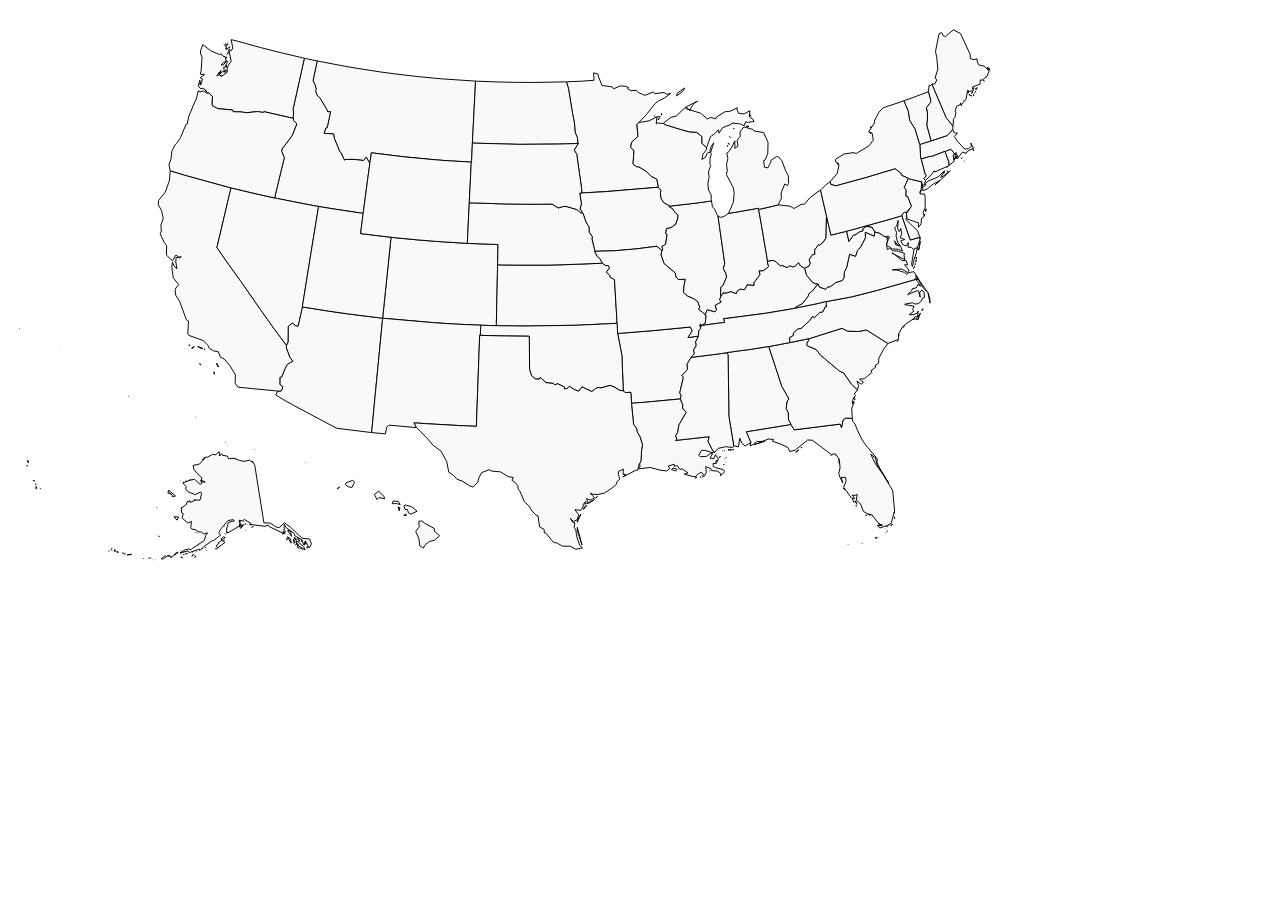
==== index.html @ 5152324e "changed title" ====
<head>
    <meta charset="UTF-8">
    <meta http-equiv="X-UA-Compatible" content="IE=edge">
    <meta name="viewport" content="width=device-width, initial-scale=1.0">
    <title>US Migration Map</title>

    <link rel="preconnect" href="https://fonts.googleapis.com">
    <link rel="preconnect" href="https://fonts.gstatic.com" crossorigin>
    <link href="https://fonts.googleapis.com/css2?family=Poppins&display=swap" rel="stylesheet">
    <link rel="stylesheet" href="styles.css">
</head>
<body>
    <div id="details-box"></div>

    <svg
xmlns:dc="http://purl.org/dc/elements/1.1/"
xmlns:cc="http://creativecommons.org/ns#"
xmlns:rdf="http://www.w3.org/1999/02/22-rdf-syntax-ns#"
xmlns:svg="http://www.w3.org/2000/svg"
xmlns="http://www.w3.org/2000/svg"
xmlns:sodipodi="http://sodipodi.sourceforge.net/DTD/sodipodi-0.dtd"
xmlns:inkscape="http://www.inkscape.org/namespaces/inkscape"
enable_background="new 0 0 1000 589"
height="589px"
pretty_print="False"
style="stroke-linejoin: round; stroke:#000; fill: none;"
version="1.1"
viewBox="0 0 1000 589"
width="1000px"
id="us-map"
preserveAspectRatio="xMinYMin meet"
inkscape:version="0.48.4 r9939"
sodipodi:docname="us.svg">
<sodipodi:namedview
    pagecolor="#ffffff"
    bordercolor="#666666"
    borderopacity="1"
    objecttolerance="10"
    gridtolerance="10"
    guidetolerance="10"
    inkscape:pageopacity="0"
    inkscape:pageshadow="2"
    inkscape:window-width="1920"
    inkscape:window-height="1137"
    id="namedview69"
    showgrid="false"
    inkscape:zoom="0.80893016"
    inkscape:cx="817.66365"
    inkscape:cy="409.3738"
    inkscape:window-x="1192"
    inkscape:window-y="118"
    inkscape:window-maximized="1"
    inkscape:current-layer="svg2" />
<defs
    id="defs4">
<style
    type="text/css"
    id="style6">path { fill-rule: evenodd; }</style>
</defs>
<metadata
    id="metadata8">
<views
    id="views10">
    <view
        h="589.235294118"
        padding="0"
        w="1000"
        id="view12">
    <proj
        id="laea-usa"
        lat0="45"
        lon0="-100" />
    <bbox
        h="321.97"
        w="589.33"
        x="690.09"
        y="918.69"
        id="bbox15" />
    </view>
</views>
<rdf:RDF>
    <cc:Work
        rdf:about="">
    <dc:format>image/svg+xml</dc:format>
    <dc:type
        rdf:resource="http://purl.org/dc/dcmitype/StillImage" />
    <dc:title />
    </cc:Work>
</rdf:RDF>
</metadata>
<path
    inkscape:connector-curvature="0"
    id="MA"
    data-name="Massachusetts"
    data-id="MA"
    d="m 956.31178,153.05085 -0.29118,-0.19412 0,0.29119 0.29118,-0.0971 z m -2.91189,-2.6207 0.67944,-0.29119 0,-0.38825 -0.67944,0.67944 z m 12.03583,-7.57092 -0.0971,-1.35889 -0.19412,-0.7765 0.29119,2.13539 z m -42.41659,-9.9975 -0.67944,0.29119 -5.5326,1.65007 -1.94126,0.67944 -2.23245,0.67944 -0.7765,0.29119 0,0.29119 0.29118,5.04728 0.29119,4.65903 0.29119,4.27078 0.48532,0.29119 1.74714,-0.48532 7.86211,-2.32951 0.19412,0.48531 13.97709,-5.33847 0.0971,0.19413 1.26182,-0.48532 4.4649,-1.74713 4.27078,5.14434 0,0 0.58238,-0.48531 0.29119,-1.45595 -0.0971,2.32952 0,0 0.97063,0 0.29119,1.16475 0.87357,1.65008 0,0 4.56197,-5.5326 3.78546,1.26182 0.87357,-1.94126 6.21204,-3.30015 -2.62071,-5.14435 0.67945,3.30015 -3.20309,2.42658 -3.59133,0.29119 -7.18267,-7.66799 -3.20309,-4.85315 3.20309,-3.39721 -3.30015,-0.19413 -1.35888,-3.20308 -0.0971,-0.19413 -5.53259,6.01791 -12.22996,4.07666 -3.97959,1.26182 0,0 z"
    style="stroke-width:0.97063118000000004;fill:#f9f9f9" />
<path
    inkscape:connector-curvature="0"
    id="MN"
    data-name="Minnesota"
    data-id="MN"
    d="m 558.54712,73.847349 1.94126,6.891482 4.07665,24.848159 1.94126,9.90044 0.58238,8.73568 2.23246,5.24141 0.48531,4.4649 0.38825,1.45595 -0.0971,0.29119 -3.88252,6.40616 2.52364,4.27078 4.85315,34.16622 0.19413,4.4649 4.85315,-0.29119 19.12144,-1.06769 47.75505,-3.97959 4.7561,-0.48532 0,-0.48531 -1.35889,-7.47386 -5.92085,-3.00896 -4.65903,-4.85315 -7.37679,-4.46491 -2.32952,-0.19412 -3.59133,-2.71777 0.97063,-13.39471 -3.39721,-3.10602 1.16476,-5.43554 6.21204,-5.62966 -1.0677,-11.64757 2.23245,-2.52364 0,0 7.57093,-7.95918 8.63861,-11.065195 3.30015,-2.329514 5.82379,-2.814831 6.11497,-4.561967 -4.07665,0.776505 -2.42658,-1.844199 -9.31806,1.261821 -1.45594,-1.747136 -8.34743,3.397209 -6.69736,-2.814831 -1.84419,-2.232452 -5.33848,0.388253 -3.59133,-1.844199 1.16476,-1.358884 -4.56197,-1.455947 -4.07665,0 -6.50323,2.814831 -1.26182,-1.941263 -10.28869,-1.455947 -3.49427,-8.73568 -0.38826,-2.620705 -4.4649,-1.26182 0.38825,7.47386 -11.8417,0.873568 -14.65653,0.582379 -0.97063,0.09706 z"
    style="stroke-width:0.97063118000000004;fill:#f9f9f9" />
<path
    inkscape:connector-curvature="0"
    id="MT"
    data-name="Montana"
    data-id="MT"
    d="m 465.65771,72.973781 -32.12789,-2.135389 -23.39221,-2.232451 -23.29515,-2.717768 -14.46241,-1.941262 -23.10102,-3.591336 -11.55051,-1.941262 -25.81879,-4.950219 -2.71777,-0.582379 -4.17371,19.800877 1.8442,3.591335 1.45595,5.532598 -0.87357,0.776505 1.8442,5.047282 2.52364,2.135389 7.18267,12.035829 0.67944,2.03832 2.91189,-0.19412 -3.39721,15.91835 -1.35888,0.38825 -1.8442,5.33847 9.60925,0.67944 0.77651,4.46491 5.43553,13.29765 0.97063,0.7765 3.78546,7.76505 0.97063,-0.7765 8.05624,-0.0971 10.19163,1.0677 2.52364,-3.30015 3.00896,5.43553 0.58238,0.29119 0.0971,-0.58237 1.35888,-9.51219 33.19559,4.07665 26.49823,2.52364 13.97709,1.16476 24.94522,1.45595 1.26182,0.0971 0.29119,0 0.0971,-1.35888 0.29119,-6.69736 0.38825,-8.83274 0.0971,-2.23246 0.19413,-3.88252 1.55301,-30.47782 1.26182,-23.683401 0.0971,-3.882525 -1.8442,-0.09706 z"
    style="stroke-width:0.97063118000000004;fill:#f9f9f9" />
<path
    inkscape:connector-curvature="0"
    id="ND"
    data-name="North Dakota"
    data-id="ND"
    d="m 556.50879,73.847349 -29.31306,0.582379 -20.48032,-0.09706 -17.56842,-0.388253 -20.57738,-0.776505 -1.0677,-0.09706 -0.0971,3.882525 -1.26182,23.683405 -1.55301,30.47782 -0.19413,3.88252 3.78546,0.19413 42.80484,1.16476 39.50469,-0.29119 16.40367,-0.48532 3.30014,-0.19412 -0.38825,-1.45595 -0.48531,-4.4649 -2.23246,-5.24141 -0.58238,-8.73568 -1.94126,-9.90044 -4.07665,-24.848163 -1.94126,-6.891482 -2.03833,0 z"
    style="stroke-width:0.97063118000000004;fill:#f9f9f9" />
<path
    inkscape:connector-curvature="0"
    id="HI"
    data-name="Hawaii"
    data-id="HI"
    d="m 416.34965,514.99923 -3.00896,-2.23245 -2.6207,0.67944 0.58238,5.43553 -3.59134,4.46491 3.10602,7.08561 0.87357,7.27973 3.59133,2.32951 2.23246,-3.59133 3.97958,-2.91189 4.85316,-1.26183 5.33847,-4.56196 -5.24141,-4.46491 -0.0971,-2.71776 -9.9975,-5.5326 z m -17.66549,-7.86211 -1.45595,-1.26182 -1.35888,1.8442 2.81483,-0.58238 z m -7.27973,-4.17372 0.38825,-3.59133 -1.8442,-0.29119 1.45595,3.88252 z m 6.11497,-5.92085 -1.65007,0.77651 1.16476,3.6884 2.52364,0.19412 0.7765,3.20308 2.71777,1.16476 6.01791,-2.81483 -5.62966,-4.65903 -5.92085,-1.55301 z m -12.42408,-3.97959 -0.87356,2.62071 4.17371,-0.0971 3.88252,0.97063 -2.03832,-3.20309 -5.14435,-0.29119 z m -12.22995,-7.66798 -2.23245,-2.13539 -4.27078,3.30015 2.71777,5.04728 1.94126,-2.03833 5.5326,1.16476 -0.48532,-2.32952 -3.20308,-3.00895 z m -43.48428,-4.27078 0.58238,-1.35888 1.65007,-0.87357 -2.23245,2.23245 z m 15.43304,-8.83274 -6.79442,2.52364 -0.67944,1.8442 2.71777,1.94126 3.78546,0.97063 2.71776,-5.33847 -1.74713,-1.94126 z m -47.07561,-17.85962 0,-0.0971 -0.19413,0 0.19413,0.0971 z m -51.44346,-12.71527 0,0.19413 0.0971,0 -0.0971,-0.19413 z m -26.98355,-4.4649 0.0971,0.0971 0,0 -0.0971,-0.0971 z m -1.06769,-1.94126 0,0 0,0 0,0 z m -0.87357,-0.97063 -0.19412,0 0,0.0971 0.19412,-0.0971 z m 0.67944,0 -0.0971,0 0.0971,0 0,0 z m -0.0971,-0.0971 0,0 0,0.0971 0,-0.0971 z m -30.47782,-25.04228 -0.0971,-0.29119 0,0.0971 0.0971,0.19413 z m -66.48824,-21.25682 -0.29119,0.29118 0.19413,0.0971 0.0971,-0.38825 z m -70.370758,-49.01688 0,0 0,0 0,0 z m 2.426578,0.0971 -0.09706,0 0,0 0.09706,0 z m -0.485316,-0.0971 0,0 0,0 0,0 z m -41.445952,-18.1508 0.291189,-0.0971 0,-0.19412 -0.291189,0.29119 z"
    style="stroke-width:0.97063118000000004;fill:#f9f9f9" />
<path
    inkscape:connector-curvature="0"
    id="ID"
    data-name="Idaho"
    data-id="ID"
    d="m 309.0949,52.881715 -8.63862,-1.747136 -2.81483,-0.679442 -1.26182,-0.291189 -11.25932,50.666952 0.48532,4.17371 -0.38826,4.36784 0.19413,0.97063 0,0.0971 0.0971,1.84419 3.30015,3.59134 -4.75609,11.93876 -10.09457,13.20059 -0.29119,2.42658 2.62071,6.21204 -9.221,38.24287 -0.38825,2.03832 2.71776,0.58238 27.46887,5.43553 10.96813,2.03833 2.81483,0.48532 2.71777,0.48531 13.97709,2.23245 25.04228,3.78546 2.81483,0.38826 0.38825,-3.20309 0.87357,-6.3091 3.30015,-25.23641 1.74714,-12.52114 0.38825,-3.20309 -0.58238,-0.29119 -3.00896,-5.43553 -2.52364,3.30015 -10.19163,-1.0677 -8.05624,0.0971 -0.97063,0.7765 -3.78546,-7.76505 -0.97063,-0.7765 -5.43553,-13.29765 -0.77651,-4.46491 -9.60925,-0.67944 1.8442,-5.33847 1.35888,-0.38825 3.39721,-15.91835 -2.91189,0.19412 -0.67944,-2.03832 -7.18267,-12.035829 -2.52364,-2.135389 -1.8442,-5.047282 0.87357,-0.776505 -1.45595,-5.532598 -1.8442,-3.591335 4.17371,-19.800877 -0.0971,0 z"
    style="stroke-width:0.97063118000000004;fill:#f9f9f9" />
<path
    inkscape:connector-curvature="0"
    id="WA"
    data-name="Washington"
    data-id="WA"
    d="m 192.13384,77.050432 0.0971,-1.650073 -0.19412,0.09706 0.0971,1.55301 z m 20.67445,-8.832744 0.58237,-0.970631 -0.67944,-0.09706 0.0971,1.067694 z m -1.8442,-1.747136 0.58237,-1.941262 -0.58237,-0.194127 0,2.135389 z m 7.0856,-2.814831 -0.0971,-1.941262 -1.65007,2.523641 1.74713,-0.582379 z m 0.19413,-4.076651 0.29119,-1.941262 -0.19413,-0.485316 -0.0971,2.426578 z m 0.29119,-9.512185 -0.0971,-1.067695 -0.38826,-0.09706 0.48532,1.164758 z m 3.10602,-6.406166 -0.87357,-0.09706 -1.74713,2.717767 2.6207,-2.620704 z m -2.42658,-2.620705 0.48532,-0.388252 0.0971,-0.291189 -0.58238,0.679441 z m -0.48531,0.29119 -0.29119,-1.941263 -0.87357,1.650073 1.16476,0.29119 z m -0.48532,-2.717768 -0.87357,-0.388252 0.67944,0.970631 0.19413,-0.582379 z m 2.91189,1.650074 0,-1.261821 -0.29119,0.485316 0.29119,0.776505 z m 0.87357,-1.261821 -0.38825,-0.291189 -0.0971,0 0.48531,0.291189 z m -5.5326,-2.135389 -0.48531,-0.388252 -0.19413,-0.09706 0.67944,0.485315 z m 3.59134,-0.388252 -2.6207,0.679442 0.67944,0.194126 1.94126,-0.873568 z m -2.13539,-0.194126 -0.48531,-0.582379 -0.0971,0.09706 0.58238,0.485316 z m 2.03833,-1.164758 -0.38826,0 0.48532,0.194126 -0.0971,-0.194126 z m -19.02438,49.793381 3.49428,3.785461 -0.58238,7.279734 0.67944,1.8442 5.24141,2.81483 14.75359,1.35888 0.58238,1.74714 6.98855,0.0971 6.60029,0.87357 10.774,-1.16476 5.33848,0.87357 1.45594,-0.67944 27.27474,6.21204 1.8442,0.38825 -0.19413,-0.97063 0.38826,-4.36784 -0.48532,-4.17371 11.25932,-50.666952 -1.55301,-0.29119 -22.71277,-5.338471 -19.80087,-5.047282 -22.42159,-6.21204 -6.69735,-1.650073 1.55301,8.444491 -1.45595,2.717768 -2.6207,-1.358884 2.52364,11.744637 -2.71777,3.882525 -1.26182,3.591336 0,3.688398 -5.72672,3.979588 -2.42658,-1.55301 -2.32952,1.164758 4.27078,-5.532598 -1.06769,3.785462 2.42658,-2.620705 1.94126,0.388253 -0.58238,-4.853156 1.26182,0.194126 2.6207,-5.823787 -0.87356,-0.873568 -3.39721,4.36784 -2.23246,0.09706 2.42658,-2.717767 2.71777,-0.679442 -0.97063,-4.950219 -2.71777,-0.679442 -1.35888,-2.329515 -1.65008,0.873568 -8.9298,-3.882524 -7.86211,-6.114977 -2.13539,5.92085 -0.19413,2.523641 1.65007,4.464904 -1.06769,14.462405 -0.77651,2.232452 4.36784,0.388252 -4.36784,3.10602 2.32952,1.164757 -1.8442,6.21204 -0.87357,-4.853156 -1.65007,5.629661 2.23245,2.717767 2.42658,-0.194126 2.91189,1.747136 1.45595,2.814831 1.74713,0 0,0 z"
    style="stroke-width:0.97063118000000004;fill:#f9f9f9" />
<path
    inkscape:connector-curvature="0"
    id="AZ"
    data-name="Arizona"
    data-id="AZ"
    d="m 372.18593,309.90486 -32.71027,-4.07665 -17.56843,-2.52365 -25.04228,-3.97958 -2.52364,-0.38826 0,0.19413 -4.27078,18.83025 -2.23245,-0.0971 -3.39721,-3.00895 -4.27078,3.59133 -0.0971,15.43304 -1.55301,3.30014 0,0.29119 0,0.0971 -0.19413,2.42657 3.39721,9.12394 3.00896,4.07665 -5.43554,3.20308 -2.13539,3.97959 -3.49427,8.54155 -1.74713,0.38826 -0.0971,7.0856 3.00896,2.23246 -1.55301,4.27077 -3.49427,0.19413 0,0 -2.03833,3.78546 6.98855,4.36784 13.20058,7.3768 40.76651,21.64507 34.55447,4.27078 0.38825,0 2.71777,-28.63362 0.67944,-7.08561 7.27974,-75.12685 0.38825,-3.49427 -2.52364,-0.29119 z"
    style="stroke-width:0.97063118000000004;fill:#f9f9f9" />
<path
    inkscape:connector-curvature="0"
    id="CA"
    data-name="California"
    data-id="CA"
    d="m 206.01387,363.77489 0.38825,2.13539 0,0.38825 -0.38825,-2.52364 z m -14.26828,-8.34743 0.67944,1.45595 0.38825,-0.0971 -1.06769,-1.35888 z m 16.98604,-0.29119 0.29119,2.52364 1.74714,1.26182 -2.03833,-3.78546 z m -11.74463,-13.78296 -1.0677,-0.29119 0.87357,0.38825 0.19413,-0.0971 z m -10.77401,-2.9119 -2.6207,1.55301 0.67944,0.67945 1.94126,-2.23246 z m -5.04728,-1.8442 -0.19413,0.77651 0.87357,0.19413 -0.67944,-0.97064 z m 8.54155,1.94127 4.27078,2.42658 0.77651,-0.67945 -5.04729,-1.74713 z m -33.09852,-85.51261 -0.0971,0.0971 0.0971,-0.0971 0,0 z m 10.38575,0.48531 -0.0971,-0.29119 0,0.38826 0.0971,-0.0971 z m 56.00542,-73.6709 -3.78546,-0.97064 -41.54301,-11.45344 -15.43304,-4.65903 0,0.38825 -0.87357,9.60925 -4.07665,11.35638 -6.79442,8.44449 -0.19412,4.27078 3.30014,5.92085 1.65008,7.76505 -2.32952,6.3091 0.38825,6.30911 -1.16475,2.6207 3.97958,8.63862 2.52364,3.30015 -0.19412,9.41512 6.01791,5.72672 3.49427,-5.82378 3.78547,3.00895 1.45594,-1.35888 -5.24141,0.97063 -0.0971,4.95022 1.0677,6.21204 -2.9119,-2.81483 -1.65007,-3.78546 -0.48532,5.2414 1.35889,10.38576 5.43553,6.69735 -3.59133,4.65903 0.58237,5.92085 3.88253,6.01792 6.79442,18.63612 2.13539,1.16475 -0.67945,12.9094 1.0677,1.55301 14.55947,5.24141 4.4649,4.75609 1.55301,3.10602 4.27078,2.42658 4.65903,0.87357 1.94126,5.33847 3.88252,1.8442 5.82379,6.89148 5.43554,9.02687 -0.38826,8.34743 3.00896,3.97958 39.69882,3.88253 0,0 3.49427,-0.19413 1.55301,-4.27077 -3.00896,-2.23246 0.0971,-7.0856 1.74713,-0.38826 3.49427,-8.54155 2.13539,-3.97959 5.43554,-3.20308 -3.00896,-4.07665 -3.39721,-9.12394 0.19413,-2.42657 0,-0.0971 -2.52364,-3.39721 -7.76505,-10.38575 -15.04479,-21.15976 -20.96563,-30.08957 -11.8417,-16.40366 -11.45345,-16.50074 13.20058,-56.00542 0.87357,-3.68839 z"
    style="stroke-width:0.97063118000000004;fill:#f9f9f9" />
<path
    inkscape:connector-curvature="0"
    id="CO"
    data-name="Colorado"
    data-id="CO"
    d="m 489.6323,255.54951 0.38826,-19.02437 -4.65903,-0.19413 -23.6834,-0.87357 -2.32952,-0.0971 -1.94126,-0.0971 -28.82775,-1.8442 -19.2185,-1.55301 -23.97459,-2.32952 -2.32951,-0.29119 -0.29119,2.52365 -5.24141,50.56988 -1.8442,17.66549 -0.7765,7.66799 -0.19413,2.52364 3.00896,0.29119 48.91981,4.27077 21.54801,1.35889 21.45095,0.97063 3.10602,0.0971 1.94126,0.0971 4.07665,0.0971 1.94127,0.0971 6.11497,0.19413 1.55301,0 0,-1.94127 1.0677,-51.34639 0.0971,-5.72672 0,-1.8442 0.0971,-1.26182 z"
    style="stroke-width:0.97063118000000004;fill:#f9f9f9" />
<path
    inkscape:connector-curvature="0"
    id="NV"
    data-name="Nevada"
    data-id="NV"
    d="m 294.82662,295.8307 10.09457,-62.79983 5.14434,-31.44846 0.58238,-3.10601 -2.81483,-0.48532 -10.96813,-2.03833 -27.46887,-5.43553 -2.71776,-0.58238 -2.71777,-0.58238 -13.6859,-3.00895 -24.55697,-5.82379 -2.71777,-0.67944 -0.87357,3.68839 -13.20058,56.00542 11.45345,16.50074 11.8417,16.40366 20.96563,30.08957 15.04479,21.15976 7.76505,10.38575 2.52364,3.39721 0,-0.29119 1.55301,-3.30014 0.0971,-15.43304 4.27078,-3.59133 3.39721,3.00895 2.23245,0.0971 4.27078,-18.83025 0,-0.19413 0.48531,-3.10602 z"
    style="stroke-width:0.97063118000000004;fill:#f9f9f9" />
<path
    inkscape:connector-curvature="0"
    id="NM"
    data-name="New Mexico"
    data-id="NM"
    d="m 472.45213,324.75551 0.0971,-2.52364 0.0971,-2.52364 0.0971,-2.52364 -3.10602,-0.0971 -21.45095,-0.97063 -21.54801,-1.35889 -48.91981,-4.27077 -3.00896,-0.29119 -0.38825,3.49427 -7.27974,75.12685 -0.67944,7.08561 -2.71777,28.63362 0.38826,0.0971 13.39471,1.26183 1.26182,-6.79442 2.42658,-1.94127 27.17767,2.42658 0.19413,0 -2.42658,-4.75609 12.32701,0.87357 30.76901,1.74713 19.2185,0.87357 3.30015,-91.0452 0.67944,0.0971 0.0971,-2.62071 z"
    style="stroke-width:0.97063118000000004;fill:#f9f9f9" />
<path
    inkscape:connector-curvature="0"
    id="OR"
    data-name="Oregon"
    data-id="OR"
    d="m 162.2384,162.75717 15.43304,4.65903 41.54301,11.45344 3.78546,0.97064 2.71777,0.67944 24.55697,5.82379 13.6859,3.00895 2.71777,0.58238 0.38825,-2.03832 9.221,-38.24287 -2.62071,-6.21204 0.29119,-2.42658 10.09457,-13.20059 4.75609,-11.93876 -3.30015,-3.59134 -0.0971,-1.84419 0,-0.0971 -1.8442,-0.38825 -27.27474,-6.21204 -1.45594,0.67944 -5.33848,-0.87357 -10.774,1.16476 -6.60029,-0.87357 -6.98855,-0.0971 -0.58238,-1.74714 -14.75359,-1.35888 -5.24141,-2.81483 -0.67944,-1.8442 0.58238,-7.279734 -3.49428,-3.785461 -0.29118,0.09706 -0.67945,0.485315 -4.85315,-2.523641 -2.9119,0.873568 -1.94126,-0.970631 -2.03832,8.347429 -1.35889,2.329514 -6.01791,14.656531 -1.74714,8.05624 -1.06769,0.0971 -5.62966,13.39471 -3.78546,5.72672 -1.35889,0.97063 -3.49427,6.79442 -0.67944,7.18267 -2.13539,6.40617 1.26182,5.82378 0,0.0971 z m 35.5251,-79.688825 -0.29119,-0.873568 -0.0971,0.679442 0.38825,0.194126 z"
    style="stroke-width:0.97063118000000004;fill:#f9f9f9" />
<path
    inkscape:connector-curvature="0"
    id="UT"
    data-name="Utah"
    data-id="UT"
    d="m 352.38505,204.97962 -25.04228,-3.78546 -13.97709,-2.23245 -2.71777,-0.48531 -0.58238,3.10601 -5.14434,31.44846 -10.09457,62.79983 -0.48531,3.10602 2.52364,0.38826 25.04228,3.97958 17.56843,2.52365 32.71027,4.07665 2.52364,0.29119 0.19413,-2.52364 0.7765,-7.66799 1.8442,-17.66549 5.24141,-50.56988 0.29119,-2.52365 -1.94126,-0.19412 -24.7511,-3.00896 -3.78546,-0.48531 2.42658,-18.92731 0.19412,-1.26182 -2.81483,-0.38826 z"
    style="stroke-width:0.97063118000000004;fill:#f9f9f9" />
<path
    inkscape:connector-curvature="0"
    id="WY"
    data-name="Wyoming"
    data-id="WY"
    d="m 461.38694,192.16729 0.7765,-15.14184 0.97063,-20.38326 0.0971,-2.52364 -1.26182,-0.0971 -24.94522,-1.45595 -13.97709,-1.16476 -26.49823,-2.52364 -33.19559,-4.07665 -1.35888,9.51219 -0.0971,0.58237 -0.38825,3.20309 -1.74714,12.52114 -3.30015,25.23641 -0.87357,6.3091 -0.38825,3.20309 -0.19412,1.26182 -2.42658,18.92731 3.78546,0.48531 24.7511,3.00896 1.94126,0.19412 2.32951,0.29119 23.97459,2.32952 19.2185,1.55301 28.82775,1.8442 1.94126,0.0971 0.0971,-2.52364 0.48532,-10.19163 0.87357,-17.76255 0.38825,-7.57092 0.0971,-2.52364 0.0971,-2.62071 z"
    style="stroke-width:0.97063118000000004;fill:#f9f9f9" />
<path
    inkscape:connector-curvature="0"
    id="AR"
    data-name="Arkansas"
    data-id="AR"
    d="m 690.4559,328.05566 -10.48282,1.55301 4.27078,-6.79442 -1.8442,-3.78546 -36.98105,3.59134 -31.25432,2.52364 -4.56197,0.29119 0.58238,2.71776 3.78546,19.60675 0.0971,4.36784 1.0677,26.40117 0.0971,4.36784 0.29119,0.0971 1.45595,1.55301 5.82378,-0.19413 0.58238,8.54155 0.19413,2.42658 3.00896,-0.29119 9.22099,-0.67944 36.5928,-3.39721 0.19412,0 -0.0971,-2.13539 0.97063,-0.67944 -1.74713,-3.30014 3.6884,-15.5301 -1.45595,-1.74714 5.5326,-6.11498 -0.38826,-5.2414 4.07665,-6.79442 0,-0.0971 -0.19412,-0.19412 3.49427,-3.20309 -0.97063,-3.88252 2.71777,-4.27078 -0.58238,-3.97959 2.91189,-5.62966 0,-0.0971 -0.0971,0 z"
    style="stroke-width:0.97063118000000004;fill:#f9f9f9" />
<path
    inkscape:connector-curvature="0"
    id="IA"
    data-name="Iowa"
    data-id="IA"
    d="m 661.53109,197.69989 -5.33847,-2.81483 -2.9119,-3.97959 -0.97063,-5.72672 0.77651,-2.62071 -2.81483,-3.39721 0,0 -4.7561,0.48532 -47.75505,3.97959 -19.12144,1.06769 -4.85315,0.29119 -2.03833,0.0971 1.65008,10.77401 -1.35889,5.14435 2.13539,3.20308 0,0.67944 0.67944,0.0971 3.10602,9.12394 3.00896,4.75609 0.19413,5.43554 3.30014,4.56196 -0.58238,1.94126 3.00896,12.22996 0,0.29119 0,0 19.89794,-0.58238 21.25682,-1.8442 20.86857,-2.62071 4.7561,4.17372 0.19412,0.19412 0.87357,-0.38825 -0.67944,-3.78546 3.59133,-2.23245 1.45595,-9.90044 -1.45595,-0.67944 0.87357,-5.04728 4.36784,-0.87357 4.85316,-3.49427 2.13539,-6.11498 0.0971,-3.10602 -3.88252,-3.6884 -1.16476,-2.32951 -3.6884,-2.32952 0.19413,-0.48531 0.0971,-0.48532 z"
    style="stroke-width:0.97063118000000004;fill:#f9f9f9" />
<path
    inkscape:connector-curvature="0"
    id="KS"
    data-name="Kansas"
    data-id="KS"
    d="m 608.92288,312.71969 -2.42658,-41.0577 -4.36784,-2.52364 -0.38825,-1.94127 -3.49428,-3.10602 3.39721,-4.17371 -1.35888,-2.42658 -2.52364,0.0971 -2.32952,-1.65008 -0.97063,-0.7765 -3.30014,0.19412 -35.81629,1.35889 -16.40367,0.38825 -32.61321,0 -13.10352,-0.19413 -3.6884,-0.0971 0,1.8442 -0.0971,5.72672 -1.0677,51.34639 0,1.94127 4.17372,0.0971 22.51864,0.29119 52.70528,-0.77651 37.56342,-1.74713 3.6884,-0.29119 -0.0971,-2.52364 z"
    style="stroke-width:0.97063118000000004;fill:#f9f9f9" />
<path
    inkscape:connector-curvature="0"
    id="MO"
    data-name="Missouri"
    data-id="MO"
    d="m 653.66898,242.44599 -4.7561,-4.17372 -20.86857,2.62071 -21.25682,1.8442 -19.89794,0.58238 0,0 -0.0971,0.58238 2.42657,4.65903 2.23246,1.553 2.6207,4.65903 0.38825,0.38826 0.97063,0.7765 2.32952,1.65008 2.52364,-0.0971 1.35888,2.42658 -3.39721,4.17371 3.49428,3.10602 0.38825,1.94127 4.36784,2.52364 2.42658,41.0577 0.0971,2.52364 0.19413,2.52364 0.0971,2.52364 0.19413,2.6207 0.0971,2.52365 4.56197,-0.29119 31.25432,-2.52364 36.98105,-3.59134 1.8442,3.78546 -4.27078,6.79442 10.48282,-1.55301 0.0971,0 0,-0.7765 0.19413,-4.46491 1.94126,-2.42658 -0.58238,-2.71776 -0.0971,-0.0971 -0.0971,-0.0971 0.38825,-1.26182 0.58238,0.19413 0.29119,0.7765 -0.0971,0.29119 0,0.0971 0,0.77651 0.38826,0.0971 0.7765,-0.97063 0,-0.0971 0.0971,-0.29119 2.52364,-1.55301 0.38826,-0.19413 0.87357,-7.95917 -0.19413,-0.38826 -0.29119,-0.0971 -6.89148,-5.62966 1.06769,-2.03833 -1.94126,-5.53259 -3.49427,-2.71777 -6.60029,-2.9119 -4.17372,-3.3972 0.48532,-6.98855 1.26182,-6.50323 -6.98855,0.38825 -2.13539,-2.23245 -0.97063,-4.4649 -11.06519,-9.31806 -3.10602,-8.63862 0.7765,-4.27078 0,0 -0.19412,-0.19412 z"
    style="stroke-width:0.97063118000000004;fill:#f9f9f9" />
<path
    inkscape:connector-curvature="0"
    id="NE"
    data-name="Nebraska"
    data-id="NE"
    d="m 572.33008,204.68843 -3.00895,-3.00895 -10.57988,-3.10602 -3.39721,-0.0971 -5.14435,1.45594 -6.11498,-3.88252 -19.12143,0.19412 -27.85712,-0.29119 -32.90439,-1.06769 -2.9119,-0.0971 -0.0971,2.52364 -0.38825,7.57092 -0.87357,17.76255 -0.48532,10.19163 -0.0971,2.52364 2.32952,0.0971 23.6834,0.87357 4.65903,0.19413 -0.38826,19.02437 -0.0971,1.26182 3.6884,0.0971 13.10352,0.19413 32.61321,0 16.40367,-0.38825 35.81629,-1.35889 3.30014,-0.19412 -0.38825,-0.38826 -2.6207,-4.65903 -2.23246,-1.553 -2.42657,-4.65903 0.0971,-0.58238 0,-0.29119 -3.00896,-12.22996 0.58238,-1.94126 -3.30014,-4.56196 -0.19413,-5.43554 -3.00896,-4.75609 -3.10602,-9.12394 -0.67944,-0.0971 -1.8442,-0.19413 z"
    style="stroke-width:0.97063118000000004;fill:#f9f9f9" />
<path
    inkscape:connector-curvature="0"
    id="OK"
    data-name="Oklahoma"
    data-id="OK"
    d="m 609.50526,322.91131 -0.19413,-2.6207 -0.0971,-2.52364 -0.19413,-2.52364 -3.6884,0.29119 -37.56342,1.74713 -52.70528,0.77651 -22.51864,-0.29119 -4.17372,-0.0971 -1.55301,0 -6.11497,-0.19413 -1.94127,-0.0971 -4.07665,-0.0971 -1.94126,-0.0971 -0.0971,2.52364 -0.0971,2.52364 -0.0971,2.52364 -0.0971,2.62071 0.58238,0 23.48927,0.58238 24.84816,0.29119 0.29119,33.19558 1.74714,5.82379 3.88252,3.6884 4.17372,0.19413 0.87356,-1.74714 5.72673,5.24141 7.47386,0.7765 1.35888,1.55301 2.71777,-1.26182 6.79442,3.20309 0,1.84419 2.52364,-0.0971 2.6207,-2.23245 4.85316,3.10602 4.56197,1.65007 3.10601,-4.27077 9.90044,4.65902 3.6884,-3.00895 3.00896,-1.16476 2.42658,0.58238 9.12393,-2.6207 4.85316,2.03832 4.36784,2.81483 3.78546,0.67944 0.0971,0 -0.0971,-4.36784 -1.0677,-26.40117 -0.0971,-4.36784 -3.78546,-19.60675 -0.58238,-2.71776 -0.0971,-2.52365 z"
    style="stroke-width:0.97063118000000004;fill:#f9f9f9" />
<path
    inkscape:connector-curvature="0"
    id="SD"
    data-name="South Dakota"
    data-id="SD"
    d="m 566.89455,135.57949 -16.40367,0.48532 -39.50469,0.29119 -42.80484,-1.16476 -3.78546,-0.19413 -0.0971,2.23246 -0.38825,8.83274 -0.29119,6.69736 -0.0971,1.35888 -0.29119,0 -0.0971,2.52364 -0.97063,20.38326 -0.7765,15.14184 -0.0971,2.62071 2.9119,0.0971 32.90439,1.06769 27.85712,0.29119 19.12143,-0.19412 6.11498,3.88252 5.14435,-1.45594 3.39721,0.0971 10.57988,3.10602 3.00895,3.00895 1.8442,0.19413 0,-0.67944 -2.13539,-3.20308 1.35889,-5.14435 -1.65008,-10.77401 2.03833,-0.0971 -0.19413,-4.4649 -4.85315,-34.16622 -2.52364,-4.27078 3.88252,-6.40616 0.0971,-0.29119 -3.30014,0.19412 z"
    style="stroke-width:0.97063118000000004;fill:#f9f9f9" />
<path
    inkscape:connector-curvature="0"
    id="LA"
    data-name="Louisiana"
    data-id="LA"
    d="m 688.99995,469.2825 -1.26182,0.29119 -0.58238,0.58238 1.8442,-0.87357 z m 4.07665,0 -0.67944,-0.29119 -0.19412,0.29119 0.87356,0 z m 2.32952,-0.77651 -0.67944,0 -0.38826,0.48532 1.0677,-0.48532 z m -1.16476,-0.67944 -0.19413,-0.29119 -0.0971,0.29119 0.29119,0 z m 7.76505,-5.14434 -0.29119,0.19412 0.48532,0 -0.19413,-0.19412 z m 13.58884,-5.72673 0.58238,-0.7765 -0.67945,0.87357 0.0971,-0.0971 z m 1.94126,-2.52364 -0.19413,0.0971 0,0.0971 0.19413,-0.19413 z m -49.89044,8.54156 1.45594,-1.8442 -3.97959,-1.0677 -1.74713,1.45595 4.27078,1.45595 z m 40.28119,-8.44449 -0.38825,-0.38826 -0.0971,0.19413 0.48532,0.19413 z m 1.06769,-1.74714 -0.97063,-0.29119 0.29119,0.97063 0.67944,-0.67944 z m 7.95918,-1.65007 0,-0.29119 0,0.0971 0,0.19413 z m 1.94126,-1.26182 -0.0971,-0.0971 0.0971,0.19413 0,-0.0971 z m -0.7765,-0.19413 -0.19413,-0.0971 -0.0971,0.29119 0.29119,-0.19413 z m -6.79442,-0.29119 0.87357,-0.29119 0,-0.29119 -0.87357,0.58238 z m 0.48532,-0.48532 0.48531,-0.48531 -0.0971,-0.0971 -0.38825,0.58237 z m -3.39721,-3.59133 -0.19413,0.19413 0.0971,0 0.0971,-0.19413 z m -35.8163,-54.35535 -0.19412,0 -36.5928,3.39721 -9.22099,0.67944 -3.00896,0.29119 0.0971,2.32952 1.94126,18.73318 3.20309,4.4649 0.0971,2.62071 3.10602,5.43553 2.52364,7.95918 -0.87357,4.4649 -0.67944,11.0652 -1.45594,3.59133 0.19412,0 0.29119,2.52364 -1.65007,2.32952 12.03582,-1.35889 9.41513,2.62071 6.69735,0.87357 3.39721,-2.42658 -1.8442,-2.42658 6.21204,-1.94126 -0.19412,2.13539 3.20308,-0.77651 2.6207,4.07665 2.23245,-0.7765 5.82379,3.97959 -3.59133,1.26182 8.25036,2.42657 3.10602,0 1.8442,-2.23245 3.97959,-2.13539 2.81483,4.07666 1.94126,-3.6884 -0.58238,-5.82379 5.24141,2.03833 0.58238,1.74713 6.21204,0.77651 3.10602,2.52364 -0.38825,2.03832 4.36784,-4.07665 -1.65008,-2.13539 -7.27973,-1.8442 -2.71777,-1.55301 -0.0971,-2.91189 3.00896,0.38825 2.32951,-4.75609 -3.00896,-4.17371 -1.65007,3.97958 -3.78546,-0.67944 2.6207,-4.27078 -1.74713,-0.48531 -4.27078,3.00896 -6.11498,0.38825 -1.74713,-1.35889 2.81483,-4.95021 3.30014,-0.0971 5.62967,1.8442 4.07665,0.38825 0,0 -2.23245,-2.81483 -4.27078,-8.34742 1.16476,-4.65903 -33.48678,3.68839 1.26182,-1.26182 -1.35888,-3.49427 2.03832,-3.00896 1.16476,-7.57092 7.3768,-12.6182 -3.59134,-4.36784 0.19413,-3.20309 -2.23246,-5.24141 0,-0.67944 z"
    style="stroke-width:0.97063118000000004;fill:#f9f9f9" />
<path
    inkscape:connector-curvature="0"
    id="TX"
    data-name="Texas"
    data-id="TX"
    d="m 573.98015,536.93549 -4.65902,-17.56842 0,3.30015 4.65902,14.26827 z m -1.06769,-30.86607 -3.30015,6.21204 -0.38825,2.03833 3.6884,-8.25037 z m 2.6207,-4.56196 3.10602,-4.07666 -2.23245,1.35889 -0.87357,2.71777 z m 10.96814,-9.90044 -7.27974,3.78546 2.03833,-0.38825 5.24141,-3.39721 z m 0.97063,-1.35889 2.03832,-1.65007 -0.7765,0.19413 -1.26182,1.45594 z m -115.11686,-162.87191 -0.67944,-0.0971 -3.30015,91.0452 -19.2185,-0.87357 -30.76901,-1.74713 -12.32701,-0.87357 2.42658,4.75609 0.0971,0.0971 10.48282,10.48281 6.01791,7.08561 7.95917,5.92085 5.62967,10.28869 2.13538,10.77401 4.56197,3.00895 3.59134,3.97959 5.14434,1.8442 7.47386,4.75609 3.39721,1.26183 4.65903,-4.65903 1.45595,-4.95022 2.42658,-4.7561 7.57092,-3.00895 2.91189,1.45594 8.44449,0.67945 7.66799,4.75609 5.24141,0.97063 -1.45595,2.71777 3.00896,1.94126 2.81483,3.39721 0.58238,3.59133 1.8442,2.42658 4.27077,10.28869 4.27078,3.59134 3.30015,5.43553 4.17371,4.27078 1.8442,0.58238 1.55301,11.06519 4.56197,2.52365 0.19412,3.49427 1.16476,-0.29119 7.95918,9.70631 3.97959,0.87357 5.04728,3.00896 7.76505,0 5.62966,3.10601 6.69735,-1.45594 -3.00895,-2.81483 -2.71777,-8.1533 -1.06769,-7.08561 -1.55301,-2.32952 0.67944,-4.75609 -2.03833,-0.19413 -2.71777,-4.4649 3.10602,3.30015 3.59134,-1.26182 1.94126,-5.14435 -3.88252,-5.24141 5.82378,0.67944 2.71777,-4.17371 -0.38825,-1.45595 2.42658,-3.20308 -0.58238,2.81483 2.71777,-2.13539 -1.0677,-3.78546 3.49427,1.8442 4.46491,-2.52364 -4.36784,-4.56197 2.71776,1.0677 5.04729,0.29119 6.60029,-1.45595 7.3768,-4.95022 4.4649,-3.6884 0.67944,-2.71777 2.71777,-2.81483 -1.45595,-4.65903 0.29119,-2.91189 4.85316,-2.13539 -0.38826,5.14435 2.9119,0 -3.20308,2.71776 12.90939,-6.79441 2.13539,-0.0971 1.35888,-6.21204 0.38826,0 1.45594,-3.59133 0.67944,-11.0652 0.87357,-4.4649 -2.52364,-7.95918 -3.10602,-5.43553 -0.0971,-2.62071 -3.20309,-4.4649 -1.94126,-18.73318 -0.0971,-2.32952 -0.19413,-2.42658 -0.58238,-8.54155 -5.82378,0.19413 -1.45595,-1.55301 -0.29119,-0.0971 -0.0971,0 -3.78546,-0.67944 -4.36784,-2.81483 -4.85316,-2.03832 -9.12393,2.6207 -2.42658,-0.58238 -3.00896,1.16476 -3.6884,3.00895 -9.90044,-4.65902 -3.10601,4.27077 -4.56197,-1.65007 -4.85316,-3.10602 -2.6207,2.23245 -2.52364,0.0971 0,-1.84419 -6.79442,-3.20309 -2.71777,1.26182 -1.35888,-1.55301 -7.47386,-0.7765 -5.72673,-5.24141 -0.87356,1.74714 -4.17372,-0.19413 -3.88252,-3.6884 -1.74714,-5.82379 -0.29119,-33.19558 -24.84816,-0.29119 -23.48927,-0.58238 -0.58238,0 z"
    style="stroke-width:0.97063118000000004;fill:#f9f9f9" />
<path
    inkscape:connector-curvature="0"
    id="CT"
    data-name="Connecticut"
    data-id="CT"
    d="m 936.99622,143.34454 -13.97709,5.33847 -0.19412,-0.48531 -7.86211,2.32951 -1.74714,0.48532 0.19413,0.97063 3.68839,14.26828 1.16476,1.45595 -2.52364,3.10602 1.74714,1.65007 0,0 5.62966,-5.43554 3.00895,-4.17371 0.58238,1.16476 14.17122,-6.30911 0.29119,-0.29118 -0.0971,-2.32952 -0.58237,-2.03833 -3.00896,-8.44449 -0.38825,-1.06769 -0.0971,-0.19413 z"
    style="stroke-width:0.97063118000000004;fill:#f9f9f9" />
<path
    inkscape:connector-curvature="0"
    id="NH"
    data-name="New Hampshire"
    data-id="NH"
    d="m 923.8927,75.982738 -1.26182,1.55301 -1.45594,-0.29119 -0.77651,6.406166 0,0.09706 2.32952,8.735681 -0.19413,1.747136 -4.17372,5.532598 1.0677,5.047281 0,6.30911 -0.77651,5.82378 4.36784,15.91836 0,0 0,0 3.97959,-1.26182 12.22996,-4.07666 5.53259,-6.01791 0,0 0,-1.55301 0.29119,-2.52364 -0.67944,0.29119 -0.0971,-0.58238 -6.11498,-7.47386 -0.19413,-0.67944 -14.07415,-33.001465 0,0 z"
    style="stroke-width:0.97063118000000004;fill:#f9f9f9" />
<path
    inkscape:connector-curvature="0"
    id="RI"
    data-name="Rhode Island"
    data-id="RI"
    d="m 946.50841,152.08022 -0.0971,-2.03832 -0.29119,0.7765 0.38825,1.26182 z m 1.94126,-1.55301 -1.26182,-2.42657 -0.0971,2.52364 1.35888,-0.0971 z m -0.58238,-3.00895 0.67944,1.74713 0.87357,1.55301 0.58238,-1.16475 -0.87357,-1.65008 -0.29119,-1.16475 -0.97063,0 0,0.67944 z m -10.774,-3.97959 0.38825,1.06769 3.00896,8.44449 0.58237,2.03833 0.0971,2.32952 0.19412,-0.29119 4.65903,-3.6884 -0.87356,-6.60029 1.94126,-0.38826 0,0 -4.27078,-5.14434 -4.4649,1.74713 -1.26182,0.48532 z"
    style="stroke-width:0.97063118000000004;fill:#f9f9f9" />
<path
    inkscape:connector-curvature="0"
    id="VT"
    data-name="Vermont"
    data-id="VT"
    d="m 923.01913,132.86173 -4.36784,-15.91836 0.77651,-5.82378 0,-6.30911 -1.0677,-5.047278 4.17372,-5.532598 0.19413,-1.747136 -2.32952,-8.735681 -1.26182,0.485316 -5.33847,1.941262 -5.24141,2.038326 -12.03583,4.36784 -0.67944,0.194126 4.36784,10.191633 1.45595,9.60924 5.14434,8.05624 4.85316,15.91835 0.19413,-0.0971 0.7765,-0.29119 2.23245,-0.67944 1.94126,-0.67944 5.5326,-1.65007 0.67944,-0.29119 0,0 z"
    style="stroke-width:0.97063118000000004;fill:#f9f9f9" />
<path
    inkscape:connector-curvature="0"
    id="AL"
    data-name="Alabama"
    data-id="AL"
    d="m 718.31301,344.84758 0.38826,0.77651 1.35888,0.87356 0.58238,39.79588 0.19413,21.8392 4.95021,29.89545 0.38826,-0.0971 4.36784,0.87357 1.16475,-8.63862 1.94127,4.85316 3.30014,3.00896 6.30911,-3.6884 -0.67945,-0.58238 0.19413,0.0971 -4.36784,-9.9975 41.93127,-6.79442 2.81483,-0.48531 0,-0.0971 -2.62071,-4.95022 -0.19412,-7.0856 -2.13539,-3.88253 1.06769,-7.57092 1.74714,-1.94126 -7.18267,-12.81234 -13.00646,-39.60175 -0.0971,-0.19413 -2.9119,0.48532 -15.5301,2.52364 -7.76504,0.97063 -16.30661,2.23245 0.0971,0.19413 z"
    style="stroke-width:0.97063118000000004;fill:#f9f9f9" />
<path
    inkscape:connector-curvature="0"
    id="FL"
    data-name="Florida"
    data-id="FL"
    d="m 854.6867,535.28542 -0.19413,0 0.0971,0.0971 0.0971,-0.0971 z m -0.87357,-0.0971 0,0.0971 0.0971,0 -0.0971,-0.0971 z m 0.19413,-0.0971 0,-0.0971 0,0.0971 0,0 z m -13.20059,1.45594 0,0 0,0.0971 0,-0.0971 z m -0.19412,0.0971 0,-0.0971 0,0.0971 0,0 z m 0.0971,-0.0971 0,0 0,0 0,0 z m -0.97063,0.0971 -0.0971,0 0,0.0971 0.0971,-0.0971 z m 27.56592,-6.11498 -0.0971,0 0.0971,0.19412 0,-0.19412 z m 2.62071,-0.67944 0,-0.19413 -0.19413,0.29119 0.19413,-0.0971 z m -0.97063,-0.19413 -0.38826,-0.38825 -0.0971,0.0971 0.48532,0.29119 z m -0.29119,0.77651 -1.16476,-1.45595 0.67944,1.26182 0.48532,0.19413 z m 9.22099,-5.72673 0,0.38825 0.19413,-0.19412 -0.19413,-0.19413 z m 1.35889,-0.97063 0.29119,-0.48532 -0.38826,0.38826 0.0971,0.0971 z m 0.29119,-0.97063 -0.0971,0 0,0.0971 0.0971,-0.0971 z m -1.74714,-0.29119 -0.0971,-0.0971 0.0971,0.0971 0,0 z m 0.87357,-1.45595 -0.0971,-0.0971 0,0.19413 0.0971,-0.0971 z m -2.62071,-0.0971 -0.0971,-0.0971 0.0971,0.0971 0,0 z m 3.30015,-2.23245 -0.19413,0.0971 0.29119,0.0971 -0.0971,-0.19412 z m 0.38825,0 -0.19412,-0.19413 0.0971,0.29119 0.0971,-0.0971 z m -0.67944,-0.19413 -0.0971,-0.0971 0,0.19412 0.0971,-0.0971 z m 3.59134,-0.67944 0,-0.0971 -0.19413,0.38825 0.19413,-0.29119 z m -4.07665,0.38825 -0.19413,0 0.19413,0.0971 0,-0.0971 z m 2.03832,-1.16476 -0.29119,0 -0.0971,0.0971 0.38825,-0.0971 z m 0.77651,-0.48531 0,0 -0.0971,0 0.0971,0 z m -8.15331,0.38825 0,-0.19412 -0.0971,0.19412 0.0971,0 z m 0.87357,-0.29119 -0.29119,0 0.29119,0.58238 0,-0.58238 z m -2.32951,0.0971 0,-0.58238 -0.48532,0.0971 0.48532,0.48532 z m -1.35889,-0.97064 0.48532,0.48532 0,-0.19413 -0.48532,-0.29119 z m 14.26828,0.58238 -1.74713,0.77651 0.58237,0.0971 1.16476,-0.87357 z m -13.58883,-0.87356 -0.58238,0 0,0.19412 0.58238,-0.19412 z m 15.33597,-4.85316 0.0971,-0.48532 0.0971,-1.26182 -0.19412,1.74714 z m 0.0971,-5.43554 -0.38825,-0.97063 -0.19413,0.38826 0.58238,0.58237 z m -22.42158,2.42658 -0.19413,0.29119 0.48532,0.0971 -0.29119,-0.38825 z m -1.8442,-0.87357 -0.87357,0.29119 0.67945,0.0971 0.19412,-0.38826 z m -1.94126,0.19413 0,-0.29119 -0.0971,0.0971 0.0971,0.19413 z m -2.03833,-0.0971 -0.58238,0.38825 0.77651,0.38825 -0.19413,-0.7765 z m 2.71777,0.0971 -0.0971,-0.29119 -0.48532,-0.0971 0.58238,0.38825 z m -12.71527,-9.51219 -0.58238,0.29119 1.16476,0.38826 -0.58238,-0.67945 z m -2.32951,-3.10602 -0.77651,-1.16475 0.29119,0.87357 0.48532,0.29118 z m 3.00895,1.94127 -1.35888,-3.10602 -0.97063,-0.29119 2.32951,3.39721 z m -3.88252,-3.88253 -0.29119,-0.7765 -0.19413,-0.48532 0.48532,1.26182 z m -8.05624,-10.774 -1.74714,-1.26182 0.67945,0.67944 1.06769,0.58238 z m 43.6784,-6.50323 -7.0856,-11.8417 -0.38826,0 7.47386,11.8417 z m -49.01687,-18.92731 -0.29119,-0.0971 0.29119,0.19412 0,-0.0971 z m -0.58238,-0.67944 -0.0971,0.0971 0.0971,0.0971 0,-0.19412 z m -0.67944,-0.97063 0,-0.0971 -0.0971,0.0971 0.0971,0 z m 0.38825,-0.38826 0.29119,0.19413 0,-0.19413 -0.29119,0 z m 0.58238,-0.38825 -0.38825,0.0971 0.0971,0 0.29119,-0.0971 z m -0.67944,-0.0971 -0.29119,-0.29119 0.0971,0.0971 0.19413,0.19413 z m -0.67944,-1.0677 -0.19413,0 0.29119,0.0971 -0.0971,-0.0971 z m 0.67944,-1.16475 -0.38826,0 -0.0971,0.0971 0.48532,-0.0971 z m 0.38825,0.19412 -0.48532,-0.48531 0.19413,0.0971 0.29119,0.38825 z m -3.6884,-4.17371 -0.19413,-0.0971 0,0.0971 0.19413,0 z m -4.17371,0 -0.29119,-0.38825 0.0971,0.48531 0.19413,-0.0971 z m -35.33098,-3.20309 2.91189,-2.23245 -3.20308,2.13539 0.29119,0.0971 z m 5.82379,-4.65902 0.29119,-0.29119 -1.16476,0.48531 0.87357,-0.19412 z m -36.88399,-6.50323 -10.57988,3.39721 5.82379,-1.65008 4.75609,-1.74713 z m 26.30411,-16.50073 -2.81483,0.48531 -41.93127,6.79442 4.36784,9.9975 0.29119,0.0971 -1.06769,3.97959 3.10602,-1.35888 3.3972,-3.00896 5.82379,-0.19412 6.69736,-2.42658 4.56196,0.67944 -1.06769,1.65007 8.34743,2.81483 7.18267,3.49428 1.65007,3.88252 5.33847,-1.16476 12.61821,-10.28869 4.65903,0.19413 19.02437,14.36534 3.88252,-0.77651 4.07666,5.43554 0.7765,8.63862 -1.26182,5.43553 0.58238,2.71777 3.39721,6.79442 -1.55301,-5.33847 4.36784,-0.0971 0.38825,3.88253 -2.32951,6.01791 8.05624,11.0652 3.00895,0.0971 -2.52364,-3.39721 3.10602,0.38825 1.8442,-1.16475 -0.7765,6.21204 4.17371,3.30014 2.81483,7.57093 3.78546,2.32951 4.85316,1.26182 6.69735,8.54156 3.49428,1.84419 -4.65903,0.29119 2.13538,2.42658 7.66799,-2.52364 3.78546,-2.13539 3.49427,-12.22995 -1.74713,-19.02437 -0.38825,-1.94127 -9.31806,-15.53009 -7.95918,-11.25933 -4.4649,-9.22099 3.78546,3.20308 0.7765,-0.58238 1.65008,8.05624 4.27077,6.11498 -4.17371,-8.1533 0.19413,-3.88253 -12.52115,-15.23891 -3.00895,-4.75609 -3.97959,-8.05624 -2.71777,-6.79442 -2.13539,-2.42658 -0.48531,-3.10602 -0.0971,-0.0971 -6.69735,-0.38825 -2.62071,2.03832 -1.45594,7.47386 -1.35889,-3.49427 -45.81379,5.72672 -3.30014,-5.14434 0.0971,-0.0971 z"
    style="stroke-width:0.97063118000000004;fill:#f9f9f9" />
<path
    inkscape:connector-curvature="0"
    id="GA"
    data-name="Georgia"
    data-id="GA"
    d="m 845.85395,396.09691 -0.0971,-2.9119 -0.67944,2.52364 0.7765,0.38826 z m 1.0677,-4.46491 -0.38825,-2.23245 -0.29119,1.35889 0.67944,0.87356 z m -45.42554,-61.14976 -1.26182,0.29119 -3.6884,0.7765 -13.58884,2.81483 -1.26182,0.29119 -1.35888,0.19413 -7.57093,1.45595 -2.03832,0.38825 -8.25037,1.55301 -1.74713,0.19412 0.0971,0.19413 13.00646,39.60175 7.18267,12.81234 -1.74714,1.94126 -1.06769,7.57092 2.13539,3.88253 0.19412,7.0856 2.62071,4.95022 0,0.0971 -0.0971,0.0971 3.30014,5.14434 45.81379,-5.72672 1.35889,3.49427 1.45594,-7.47386 2.62071,-2.03832 6.69735,0.38825 0,0 -0.58237,-10.48282 1.26182,-2.23245 -0.67945,-4.17371 1.35889,-3.97959 2.03832,-2.23245 -1.45594,-1.35889 3.39721,-4.17371 -0.0971,0 -5.82378,-5.43554 -7.95918,-11.35638 -4.36784,-2.03833 -18.73318,-15.72422 -4.56197,-5.82379 -8.83274,-3.6884 -0.48532,-1.94126 2.71777,-5.33847 0,0 z"
    style="stroke-width:0.97063118000000004;fill:#f9f9f9" />
<path
    inkscape:connector-curvature="0"
    id="MS"
    data-name="Mississippi"
    data-id="MS"
    d="m 716.76,442.78427 -0.48531,0.0971 0,0.0971 0.48531,-0.19412 z m 9.02687,-1.16476 -1.35888,0 1.26182,0.0971 0.0971,-0.0971 z m -11.25932,0.97063 -0.38825,0.38825 0.0971,0.0971 0.29119,-0.48532 z m 9.12394,-0.7765 -3.6884,0 3.49427,0.0971 0.19413,-0.0971 z m -40.47533,-92.50116 0,0.0971 -4.07665,6.79442 0.38826,5.2414 -5.5326,6.11498 1.45595,1.74714 -3.6884,15.5301 1.74713,3.30014 -0.97063,0.67944 0.0971,2.13539 0,0.67944 2.23246,5.24141 -0.19413,3.20309 3.59134,4.36784 -7.3768,12.6182 -1.16476,7.57092 -2.03832,3.00896 1.35888,3.49427 -1.26182,1.26182 33.48678,-3.68839 -1.16476,4.65903 4.27078,8.34742 2.23245,2.81483 0,-0.0971 3.59133,-4.07665 7.57093,-1.65007 6.98854,0.7765 1.06769,-1.35888 0,-0.0971 -4.95021,-29.89545 -0.19413,-21.8392 -0.58238,-39.79588 -1.35888,-0.87356 -0.38826,-0.77651 -0.19412,0 -4.85316,0.67944 -8.54155,1.16476 -19.41263,2.42658 -2.13539,0.19412 z"
    style="stroke-width:0.97063118000000004;fill:#f9f9f9" />
<path
    inkscape:connector-curvature="0"
    id="SC"
    data-name="South Carolina"
    data-id="SC"
    d="m 801.49611,330.48224 0,0 -2.71777,5.33847 0.48532,1.94126 8.83274,3.6884 4.56197,5.82379 18.73318,15.72422 4.36784,2.03833 7.95918,11.35638 5.82378,5.43554 0,0 0.97063,-4.4649 -1.55301,-4.27078 4.17372,3.10602 2.32951,-1.8442 -3.97959,-3.30015 4.85316,-0.29119 7.57092,-6.40616 -0.87356,-1.65008 4.65903,-3.59133 -0.48532,-1.74714 3.39721,-2.13539 0.19413,-4.95022 5.33847,-9.90043 3.59133,-4.56197 0.38826,-0.19413 -21.64508,-13.6859 -8.05624,1.55301 -10.96813,-0.38825 -5.43554,-2.81483 -32.22495,10.19163 -0.29119,0 z"
    style="stroke-width:0.97063118000000004;fill:#f9f9f9" />
<path
    inkscape:connector-curvature="0"
    id="IL"
    data-name="Illinois"
    data-id="IL"
    d="m 661.43403,198.18521 -0.19413,0.48531 3.6884,2.32952 1.16476,2.32951 3.88252,3.6884 -0.0971,3.10602 -2.13539,6.11498 -4.85316,3.49427 -4.36784,0.87357 -0.87357,5.04728 1.45595,0.67944 -1.45595,9.90044 -3.59133,2.23245 0.67944,3.78546 -0.87357,0.38825 0,0 -0.7765,4.27078 3.10602,8.63862 11.06519,9.31806 0.97063,4.4649 2.13539,2.23245 6.98855,-0.38825 -1.26182,6.50323 -0.48532,6.98855 4.17372,3.3972 6.60029,2.9119 3.49427,2.71777 1.94126,5.53259 -1.06769,2.03833 6.89148,5.62966 0.29119,0.0971 -0.58238,-0.58238 1.94126,-4.56196 7.47386,2.03832 1.8442,-2.13539 -1.45594,-4.27077 6.11497,-3.59134 -1.65007,-2.32951 1.45595,-3.30015 0,-0.29119 -0.38826,-0.0971 0.0971,-8.63862 2.13539,-1.55301 3.68839,-8.63862 -0.7765,-3.78546 -2.42658,-4.56196 1.35888,-5.14435 -6.79441,-47.85212 -0.97064,-1.06769 -2.52364,-5.72673 -2.03832,-2.13539 -0.87357,-5.62966 0,-0.19412 -13.10352,1.8442 -7.86211,0.97063 -21.15976,2.42658 0,0 z"
    style="stroke-width:0.97063118000000004;fill:#f9f9f9" />
<path
    inkscape:connector-curvature="0"
    id="IN"
    data-name="Indiana"
    data-id="IN"
    d="m 750.34384,200.22353 -14.85065,2.62071 -3.39721,0.67944 -12.03583,1.94126 -2.52364,2.03833 -3.78546,1.74713 -1.45595,-0.0971 -1.74714,-0.87357 -0.58237,-0.58238 6.79441,47.85212 -1.35888,5.14435 2.42658,4.56196 0.7765,3.78546 -3.68839,8.63862 -2.13539,1.55301 -0.0971,8.63862 0.38826,0.0971 0.38825,-0.0971 1.45595,-2.71777 3.59133,0 4.36784,-1.45595 5.43554,2.03833 0.58237,-2.23245 3.10602,-2.32952 4.65903,0.67945 2.52365,-4.95022 6.89148,0.58237 -0.0971,-2.81483 6.11498,-8.05623 -0.97063,-3.6884 4.27078,-0.0971 5.2414,-4.17371 -1.26182,-4.75609 0.19413,-0.19413 -0.19413,-1.65007 -5.82378,-34.36035 -2.62071,-14.65653 -0.29119,-1.55301 -0.29119,-1.26182 z"
    style="stroke-width:0.97063118000000004;fill:#f9f9f9" />
<path
    inkscape:connector-curvature="0"
    id="KY"
    data-name="Kentucky"
    data-id="KY"
    d="m 693.17367,317.18459 -0.29119,-0.7765 -0.58238,-0.19413 -0.38825,1.26182 0.0971,0.0971 1.06769,-0.0971 0.0971,-0.29119 z m 66.39117,-63.47928 -0.19413,0.19413 1.26182,4.75609 -5.2414,4.17371 -4.27078,0.0971 0.97063,3.6884 -6.11498,8.05623 0.0971,2.81483 -6.89148,-0.58237 -2.52365,4.95022 -4.65903,-0.67945 -3.10602,2.32952 -0.58237,2.23245 -5.43554,-2.03833 -4.36784,1.45595 -3.59133,0 -1.45595,2.71777 -0.38825,0.0971 0,0.29119 -1.45595,3.30015 1.65007,2.32951 -6.11497,3.59134 1.45594,4.27077 -1.8442,2.13539 -7.47386,-2.03832 -1.94126,4.56196 0.58238,0.58238 0.19413,0.38826 -0.87357,7.95917 -0.38826,0.19413 -2.52364,1.55301 -0.0971,0.29119 2.81483,-0.38826 19.60675,-2.6207 -0.97063,-3.88252 3.30015,-0.0971 39.50469,-5.24141 27.76005,-4.65903 0.38825,-0.29119 0.67944,-0.7765 7.27974,-3.88252 5.62966,-7.3768 0.7765,-2.52364 3.6884,-2.9119 4.65903,-5.92085 0.67944,-0.97063 -0.29119,-0.0971 -2.42657,0 -3.10602,-1.74714 -5.5326,-6.69735 -1.94126,-6.79442 0,-0.19413 -0.19413,-0.19412 -4.07665,-2.32952 -1.8442,-3.10602 -3.6884,3.59134 -2.32951,0.58238 -2.9119,-1.16476 -2.52364,1.94126 -5.24141,-2.32951 -1.35888,0.58237 -4.95022,-4.27077 -2.52364,-1.26182 -4.75609,0.58238 -0.77651,0.7765 z"
    style="stroke-width:0.97063118000000004;fill:#f9f9f9" />
<path
    inkscape:connector-curvature="0"
    id="NC"
    data-name="North Carolina"
    data-id="NC"
    d="m 890.2118,332.22937 -1.06769,1.0677 0.19412,0.19413 0.87357,-1.26183 z m 0.7765,-5.62966 -0.48531,0.77651 0.19413,0.7765 0.29118,-1.55301 z m 5.82379,-9.02687 -1.45594,0.97063 -0.77651,1.16476 2.23245,-2.13539 z m 12.52114,-6.11497 -0.58237,-0.38826 -1.26182,-0.0971 1.84419,0.48532 z m -2.6207,-0.58238 -0.87357,0 -1.45594,0.7765 2.32951,-0.7765 z m 3.00896,1.06769 2.81483,-6.98854 -1.94126,2.91189 -0.87357,4.07665 z m 4.17371,-9.22099 1.26182,-1.8442 -0.67944,0 -0.58238,1.8442 z m 8.1533,-7.57093 -2.13539,-10.774 1.8442,5.62966 0.29119,5.14434 z m -11.8417,-24.55697 -0.19412,0.0971 -0.29119,0.0971 0,0 0.0971,0 5.33847,9.02687 4.17372,4.17371 -9.12394,-13.39471 0,0 z m -1.74713,0.58238 -0.77651,0.19413 0,0 0.19413,0.0971 1.65007,0 -0.19413,-0.58238 0,0 -0.29118,0.0971 -0.29119,0 0,0 0,0.19412 -0.19413,0.0971 -0.0971,-0.0971 0,0 z m -89.78339,22.13039 -0.48532,1.45595 0.0971,4.17371 -1.0677,-0.0971 -2.52364,5.14435 -2.81483,0.29119 -5.24141,5.14434 -2.32951,-0.87357 -3.00896,4.46491 -7.95917,7.18267 -3.88253,0.97063 -4.07665,3.78546 -0.19413,2.52364 -3.59133,1.94126 0.0971,4.27078 0,0.97063 1.26182,-0.29119 13.58884,-2.81483 3.6884,-0.7765 1.26182,-0.29119 0.29119,0 32.22495,-10.19163 5.43554,2.81483 10.96813,0.38825 8.05624,-1.55301 21.64508,13.6859 0.38825,-0.29119 9.9975,-4.07665 0.0971,-5.33847 3.59134,-6.50323 3.88252,-3.6884 8.05624,-5.33847 1.0677,-1.94126 2.13538,0.97063 0.97064,-6.40616 -1.16476,2.23245 -4.07665,1.35888 -3.88253,0.0971 4.7561,-3.49427 -1.45595,-1.55301 1.65007,-3.49427 -9.12393,-1.45595 -0.38825,-0.48531 7.76505,-1.45595 2.52364,1.26182 3.20308,-0.29119 2.6207,-1.94126 1.94127,-3.78546 1.74713,-0.48532 -0.29119,-5.33847 -2.23245,-2.13539 -2.23245,2.03833 0.48531,5.14434 -1.65007,-6.3091 -1.26182,-0.29119 -9.60925,3.97959 4.27078,-4.17372 0.19413,-1.65007 4.4649,-1.06769 1.26182,-3.30015 3.00896,1.74714 -3.20309,-4.7561 -2.23245,-1.94126 0,0 -38.82525,11.0652 -24.75109,6.3091 -25.04229,4.65903 -0.0971,-0.19413 z"
    style="stroke-width:0.97063118000000004;fill:#f9f9f9" />
<path
    inkscape:connector-curvature="0"
    id="OH"
    data-name="Ohio"
    data-id="OH"
    d="m 818.19096,206.6297 -2.42657,-10.48282 -0.48532,-2.13539 -2.71777,-11.93876 -3.49427,2.23245 -7.47386,5.72672 -4.85315,5.92085 -3.78547,0.58238 -6.98854,3.97959 -3.88253,-2.32951 -11.74463,-1.35889 0,0 -6.21204,1.55301 -6.11498,1.45595 -6.40617,1.35888 -0.97063,0.29119 0.29119,1.55301 2.62071,14.65653 5.82378,34.36035 0.19413,1.65007 0.77651,-0.7765 4.75609,-0.58238 2.52364,1.26182 4.95022,4.27077 1.35888,-0.58237 5.24141,2.32951 2.52364,-1.94126 2.9119,1.16476 2.32951,-0.58238 3.6884,-3.59134 1.8442,3.10602 4.07665,2.32952 0.19413,0.19412 0,0 4.17371,-2.03832 1.45595,-3.20309 -1.16476,-3.30014 3.30014,-5.04728 2.42658,-0.38826 -0.29119,-4.27077 3.97959,-5.43554 0.67944,0.77651 3.59134,-2.71777 3.10602,-4.65903 0.48531,-21.25682 0.19413,-0.0971 -0.48532,-2.03832 z"
    style="stroke-width:0.97063118000000004;fill:#f9f9f9" />
<path
    inkscape:connector-curvature="0"
    id="TN"
    data-name="Tennessee"
    data-id="TN"
    d="m 786.2572,300.48973 -27.76005,4.65903 -39.50469,5.24141 -3.30015,0.0971 0.97063,3.88252 -19.60675,2.6207 -2.81483,0.38826 0,0.0971 -0.7765,0.97063 -0.38826,-0.0971 0,-0.77651 0,-0.0971 -1.06769,0.0971 0.0971,0.0971 0.58238,2.71776 -1.94126,2.42658 -0.19413,4.46491 0,0.7765 0,0.0971 -2.91189,5.62966 0.58238,3.97959 -2.71777,4.27078 0.97063,3.88252 -3.49427,3.20309 0.19412,0.19412 2.13539,-0.19412 19.41263,-2.42658 8.54155,-1.16476 4.85316,-0.67944 0.19412,0 -0.0971,-0.19413 16.30661,-2.23245 7.76504,-0.97063 15.5301,-2.52364 2.9119,-0.48532 1.74713,-0.19412 8.25037,-1.55301 2.03832,-0.38825 7.57093,-1.45595 1.35888,-0.19413 0,-0.97063 -0.0971,-4.27078 3.59133,-1.94126 0.19413,-2.52364 4.07665,-3.78546 3.88253,-0.97063 7.95917,-7.18267 3.00896,-4.46491 2.32951,0.87357 5.24141,-5.14434 2.81483,-0.29119 2.52364,-5.14435 1.0677,0.0971 -0.0971,-4.17371 0.48532,-1.45595 -1.55301,0.29119 -5.5326,1.55301 -6.60029,1.35889 -16.59779,3.39721 -1.74714,0.29118 -0.38825,0.29119 z"
    style="stroke-width:0.97063118000000004;fill:#f9f9f9" />
<path
    inkscape:connector-curvature="0"
    id="VA"
    data-name="Virginia"
    data-id="VA"
    d="m 908.75086,270.98255 0.29119,0 0.29118,-0.0971 0,0 -0.19412,-0.48531 -0.38825,0.58238 0,0 z m -3.30015,-10.87107 0,0.48531 0.48532,-0.29119 -0.48532,-0.19412 z m 1.74714,-3.39721 -0.0971,-0.77651 0,0 0.0971,0.77651 z m -0.58238,1.16475 -0.19413,1.26183 -0.29119,0.48531 0.48532,-1.74714 z m 0.87357,-2.52364 0.0971,-0.58238 -0.19413,0.58238 0.0971,0 z m 0.58237,-2.6207 0.29119,-0.67944 -0.48531,1.74713 0.19412,-1.06769 z m 0.0971,-1.45595 0.38825,-2.13539 -0.48532,0.48532 0.0971,1.65007 z m 1.74713,-9.60925 0.19413,-0.87356 -0.0971,0.19412 -0.0971,0.67944 z m -0.38825,-2.23245 -1.26182,0.48532 -1.94126,0.87357 -0.67944,0.87356 0.29119,0.0971 -2.32952,14.4624 0.87357,2.32952 1.35888,-6.01792 2.52364,-7.86211 1.16476,-5.14435 0,-0.0971 z m 1.94126,-0.7765 -0.29119,0.0971 -0.0971,0.38825 -0.48531,3.00896 0.38825,-1.0677 0.48531,-2.42657 z m -101.43096,37.17517 -0.67944,0.97063 -4.65903,5.92085 -3.6884,2.9119 -0.7765,2.52364 -5.62966,7.3768 -7.27974,3.88252 -0.67944,0.7765 1.74714,-0.29118 16.59779,-3.39721 6.60029,-1.35889 5.5326,-1.55301 1.55301,-0.29119 0.0971,0.19413 25.04229,-4.65903 24.75109,-6.3091 38.82525,-11.0652 0,0 -0.29119,-0.48531 -0.0971,-0.29119 0.67944,0.67944 0,0 0,0 0.77651,-0.19413 -0.0971,-0.0971 -0.67944,-3.30015 0.48532,0.0971 1.55301,2.91189 0,0 0,0 0.29119,-0.0971 0.19412,-0.0971 -0.38825,-0.7765 -3.97959,-6.11498 -4.95022,0.87357 -2.23245,1.8442 -2.13539,-1.94126 -7.27973,-2.42658 -5.04728,-0.19413 9.80337,-0.87357 5.43554,3.6884 1.55301,-2.42658 -4.36784,-5.53259 3.10602,0.19412 -1.65008,-4.4649 -3.88252,0.19413 -9.221,-7.47386 -1.16476,0 13.00646,6.40616 -0.87357,-4.4649 0.87357,-1.45595 -6.60029,-2.52364 -5.72672,-0.38825 -2.81483,-2.52364 -2.32952,1.45594 -0.87357,-6.69735 0.97063,0.19412 -0.19412,-5.43553 -0.19413,-0.19413 -0.19413,0.0971 -0.19412,-0.0971 -0.48532,-0.38825 -0.29119,-0.29119 -3.10602,-1.35888 -3.20308,-2.32952 -4.4649,-1.16475 -0.29119,-0.0971 0,0.0971 -0.58238,4.07665 -9.02687,-3.88253 0.19413,5.62966 -4.95022,9.41513 -3.00896,3.30014 -1.94126,5.72673 -5.92085,-2.03833 -2.9119,13.20058 -2.32951,4.46491 -0.38825,5.82379 -1.74714,2.81483 -6.50323,1.94126 -5.33847,4.17371 -2.52364,0.38825 -2.42658,2.13539 -6.11498,-2.23245 -1.06769,-3.00896 -0.19413,-0.0971 z"
    style="stroke-width:0.97063118000000004;fill:#f9f9f9" />
<path
    inkscape:connector-curvature="0"
    id="WI"
    data-name="Wisconsin"
    data-id="WI"
    d="m 705.79187,134.80299 -2.42658,3.00896 -1.45594,4.36784 0.67944,2.42657 3.20308,-9.80337 z m -55.71423,-22.80983 1.45595,-2.03833 -1.0677,0.97063 -0.38825,1.0677 z m 2.23245,-3.20309 -0.48531,-0.58238 -1.0677,0.67945 1.55301,-0.0971 z m -21.15976,5.43554 -2.23245,2.52364 1.0677,11.64757 -6.21204,5.62966 -1.16476,5.43554 3.39721,3.10602 -0.97063,13.39471 3.59133,2.71777 2.32952,0.19412 7.37679,4.46491 4.65903,4.85315 5.92085,3.00896 1.35889,7.47386 0,0.48531 0,0 2.81483,3.39721 -0.77651,2.62071 0.97063,5.72672 2.9119,3.97959 5.33847,2.81483 -0.0971,0.48532 0,0 21.15976,-2.42658 7.86211,-0.97063 13.10352,-1.8442 -0.38825,-1.45595 0,-4.56197 -2.62071,-4.85315 -0.67944,-6.11498 1.26182,-6.79442 -0.67944,-5.24141 2.32952,-6.50322 -0.87357,-1.0677 0.19412,-6.01791 1.26182,-4.56197 -1.45594,-1.55301 -2.81483,0.97063 -1.55301,4.07665 -3.6884,2.13539 1.16476,-5.14434 3.30014,-4.36784 0.19413,-1.94127 0.0971,-0.0971 -4.65903,-4.65903 0,-6.60029 -5.24141,-4.27078 -7.18267,-0.48531 -7.3768,-1.94127 -15.91835,-4.85315 -3.10602,-1.74714 -0.29119,0.29119 -4.95022,-0.67944 -1.65007,0.97063 0.67944,-7.08561 -7.95917,4.07665 -9.70631,1.55301 -0.0971,-0.19412 z m 19.02437,-5.14435 -0.19412,-0.67944 -0.67944,0.29119 0.87356,0.38825 z m -3.49427,-0.67944 0.29119,-0.58238 -0.19413,-0.19413 -0.0971,0.77651 z m 7.08561,-1.65007 -0.29119,-1.35889 -0.29119,1.65008 0.58238,-0.29119 z"
    style="stroke-width:0.97063118000000004;fill:#f9f9f9" />
<path
    inkscape:connector-curvature="0"
    id="WV"
    data-name="West Virginia"
    data-id="WV"
    d="m 836.73002,223.71281 -13.78296,3.39721 -4.27078,-18.442 0,0 -0.19413,0.0971 -0.48531,21.25682 -3.10602,4.65903 -3.59134,2.71777 -0.67944,-0.77651 -3.97959,5.43554 0.29119,4.27077 -2.42658,0.38826 -3.30014,5.04728 1.16476,3.30014 -1.45595,3.20309 -4.17371,2.03832 0,0 0,0.19413 1.94126,6.79442 5.5326,6.69735 3.10602,1.74714 2.42657,0 0.29119,0.0971 0.19413,0.0971 1.06769,3.00896 6.11498,2.23245 2.42658,-2.13539 2.52364,-0.38825 5.33847,-4.17371 6.50323,-1.94126 1.74714,-2.81483 0.38825,-5.82379 2.32951,-4.46491 2.9119,-13.20058 5.92085,2.03833 1.94126,-5.72673 3.00896,-3.30014 4.95022,-9.41513 -0.19413,-5.62966 9.02687,3.88253 0.58238,-4.07665 0,-0.0971 0,0 -2.81483,-4.85315 -5.82379,-0.67945 -3.39721,2.62071 0,1.94126 -2.91189,0.67944 -4.27078,3.00896 -2.23245,0.48532 -4.46491,6.3091 -2.23245,-10.19163 -1.94126,0.48532 z"
    style="stroke-width:0.97063118000000004;fill:#f9f9f9" />
<path
    inkscape:connector-curvature="0"
    id="DE"
    data-name="Delaware"
    data-id="DE"
    d="m 893.80314,207.69739 0.38825,1.45595 8.05624,23.00396 9.22099,-2.71777 -0.0971,-0.19413 0.19413,0 0.29119,0.0971 0,0 0.19412,-0.0971 -0.19412,-0.38825 -2.32952,-6.21204 -11.35638,-10.774 0.48531,-7.47386 0,0 -2.32951,0 -1.74714,1.35888 -0.7765,1.94126 0,0 z"
    style="stroke-width:0.97063118000000004;fill:#f9f9f9" />
<path
    inkscape:connector-curvature="0"
    id="DC"
    data-name="District of Columbia"
    data-id="DC"
    d="m 878.17597,229.14834 0.48532,0.38825 0.19412,0.0971 0.19413,-0.0971 0.19413,0.0971 0.67944,0.38825 0.19413,0.29119 0,0.67944 0.19412,0.38825 1.26182,-2.32951 -1.35888,-0.77651 -1.65007,0.0971 -0.38826,0.7765 z"
    style="stroke-width:0.97063118000000004;fill:#f9f9f9" />
<path
    inkscape:connector-curvature="0"
    id="MD"
    data-name="Maryland"
    data-id="MD"
    d="m 911.56569,238.27227 0.67944,-5.2414 -0.58238,3.88252 -0.38825,1.65007 -0.0971,0.19413 0.29119,-0.0971 0.0971,-0.38826 z m 0.48531,-9.02687 -0.19412,0.0971 0.19412,0.58238 0,1.16475 0,-1.8442 0,0 z m -73.37972,-6.01791 2.23245,10.19163 4.46491,-6.3091 2.23245,-0.48532 4.27078,-3.00896 2.91189,-0.67944 0,-1.94126 3.39721,-2.62071 5.82379,0.67945 2.81483,4.85315 0,0 0.29119,0.0971 4.4649,1.16475 3.20308,2.32952 3.10602,1.35888 0.29119,0.29119 0.38826,-0.7765 1.65007,-0.0971 1.35888,0.77651 -1.26182,2.32951 0,0.0971 -1.8442,5.62966 6.01792,3.88252 6.01791,0.29119 3.97959,1.8442 -1.65008,-4.65903 -5.14434,-1.74714 -1.26182,-3.97958 3.20308,4.27077 2.62071,0.38826 -2.32952,-2.32952 -1.8442,-6.89148 0.48532,-3.97959 -2.03833,-4.36784 2.13539,-1.74713 1.55301,-5.62967 -0.58238,8.34743 1.65007,2.81483 1.55301,-3.30014 0.87357,5.43553 -1.65007,3.97959 4.75609,1.74714 -4.07665,1.35888 2.13539,3.97959 3.49427,1.16475 1.94126,-3.3972 -0.19412,4.75609 3.30014,-0.0971 2.13539,2.42657 0.0971,0 0.67944,-0.87356 1.94126,-0.87357 1.26182,-0.48532 -0.0971,-0.19412 2.52364,-7.47386 0,-0.29119 -0.48532,-1.94127 0,-0.0971 -9.22099,2.71777 -8.05624,-23.00396 -0.38825,-1.45595 -1.65008,0.48532 -6.89148,2.13539 -37.95168,10.57988 -6.89148,1.8442 -1.74714,0.48531 z"
    style="stroke-width:0.97063118000000004;fill:#f9f9f9" />
<path
    inkscape:connector-curvature="0"
    id="NJ"
    data-name="New Jersey"
    data-id="NJ"
    d="m 916.80709,207.30914 -0.48531,-1.16476 0,1.16476 0.48531,0 z m 0.97064,-3.59134 0.29119,-2.91189 -0.58238,2.52364 0.29119,0.38825 z m -3.97959,-29.79837 -10.19163,-2.52365 -1.74714,-0.48531 -1.65007,-0.38825 0,0 -4.07665,9.02687 1.74714,2.13539 -0.0971,6.50322 1.8442,0.29119 3.78546,9.90044 -0.19412,0.29119 -4.75609,6.98855 0.48531,5.33847 11.45345,3.88252 0.0971,4.46491 2.62071,-3.6884 0.38825,-5.33847 2.71777,-1.8442 -1.0677,-3.97959 2.03833,-4.75609 0,-10.38576 -0.67944,-3.39721 -4.56197,0.0971 1.16476,-4.65903 0.67944,-7.47386 0,0 z"
    style="stroke-width:0.97063118000000004;fill:#f9f9f9" />
<path
    inkscape:connector-curvature="0"
    id="NY"
    data-name="New York"
    data-id="NY"
    d="m 913.50695,181.78154 -1.45595,2.03832 -0.38825,0.58238 1.8442,-2.6207 z m 13.39471,-4.75609 4.85316,-4.27078 0,-0.19413 -4.85316,4.46491 z m -12.71527,3.00895 0,-3.30014 -0.29119,1.74713 0.29119,1.55301 z m 22.51864,-15.5301 -1.16475,-0.29119 -0.19413,0.87357 1.35888,-0.58238 z m 2.62071,-1.74713 -0.0971,0.97063 0.19412,-0.58238 -0.0971,-0.38825 z m -2.71777,0.0971 -6.50323,6.01791 -9.9975,4.27078 -2.6207,2.23245 -0.19413,2.13539 -2.71777,2.23245 0.38826,2.9119 4.17371,-1.65008 6.11498,-4.95022 6.79441,-3.59133 10.2887,-9.70631 -7.27974,5.53259 -2.32951,0.97064 3.88252,-6.40617 z m 3.00896,-4.07665 0.38825,-0.58238 -1.16476,1.35888 0.77651,-0.7765 z m -109.09895,-3.59134 -1.55301,-0.19412 1.16476,1.55301 0.38825,-1.35889 z m 32.22496,-29.70131 0.19412,-1.0677 -0.7765,0.97064 0.58238,0.0971 z m 0.48531,-6.98855 -0.38825,0.19413 -0.48532,1.06769 0.87357,-1.26182 z m -41.0577,55.13186 0.67944,2.91189 5.14435,1.26182 29.50719,-8.05624 29.70131,-8.92981 5.43554,4.17372 1.06769,2.42658 6.3091,2.71776 0.19413,0.38826 1.65007,0.38825 1.74714,0.48531 10.19163,2.52365 -0.19413,-0.48532 0.87357,3.97959 1.94126,-0.48532 1.0677,-4.36784 0,-0.0971 -1.74714,-1.65007 2.52364,-3.10602 -1.16476,-1.45595 -3.68839,-14.26828 -0.19413,-0.97063 -0.48532,-0.29119 -0.29119,-4.27078 -0.29119,-4.65903 -0.29118,-5.04728 0,-0.29119 -0.19413,0.0971 -4.85316,-15.91835 -5.14434,-8.05624 -1.45595,-9.60924 -4.36784,-10.191633 -0.58238,0.29119 -20.28619,6.794418 -4.07665,4.367845 -4.56197,8.73568 0.19413,1.94126 -6.01791,9.12393 3.68839,1.26182 1.0677,6.89148 -4.27078,5.62967 -12.81233,7.76504 -2.42658,-0.97063 -9.51218,1.35889 -8.83275,5.33847 0.48532,2.81483 3.10602,2.71777 -1.74714,8.54155 -6.98854,8.1533 -0.0971,0.0971 z"
    style="stroke-width:0.97063118000000004;fill:#f9f9f9" />
<path
    inkscape:connector-curvature="0"
    id="PA"
    data-name="Pennsylvania"
    data-id="PA"
    d="m 900.01517,170.13396 -6.3091,-2.71776 -1.06769,-2.42658 -5.43554,-4.17372 -29.70131,8.92981 -29.50719,8.05624 -5.14435,-1.26182 -0.67944,-2.91189 -1.65007,1.26182 -2.6207,1.8442 -4.7561,4.85315 -0.58238,0.48532 2.71777,11.93876 0.48532,2.13539 2.42657,10.48282 0.48532,2.03832 0,0 4.27078,18.442 13.78296,-3.39721 1.94126,-0.48532 1.74714,-0.48531 6.89148,-1.8442 37.95168,-10.57988 6.89148,-2.13539 1.65008,-0.48532 0,0 0.7765,-1.94126 1.74714,-1.35888 2.32951,0 0.29119,-0.87357 3.78546,-4.27078 0.38825,-0.67944 0.29119,-0.19413 -3.78546,-9.90044 -1.8442,-0.29119 0.0971,-6.50322 -1.74714,-2.13539 4.07665,-9.02687 0,0 -0.19413,-0.38826 z"
    style="stroke-width:0.97063118000000004;fill:#f9f9f9" />
<path
    inkscape:connector-curvature="0"
    id="ME"
    data-name="Maine"
    data-id="ME"
    d="m 946.7996,118.39932 -0.0971,0 0.19412,0.0971 -0.0971,-0.0971 z m 7.18267,-20.674443 -0.77651,-1.164758 0,0.582379 0.77651,0.582379 z m -1.35888,-1.067695 0,-0.970631 -0.0971,-0.582379 0.0971,1.55301 z m 3.49427,-4.076651 -0.19413,-0.09706 0.0971,0.291189 0.0971,-0.194126 z m 9.70631,-4.853156 -0.19413,-1.455947 -0.38825,0.679442 0.58238,0.776505 z m -2.42658,0.582379 0.0971,-1.067694 -1.16476,0.194126 1.06769,0.873568 z m 3.59134,-3.203083 -0.38825,0 0,0.194126 0.38825,-0.194126 z m -4.85316,1.455947 -0.87357,-0.194126 -0.0971,0.873568 0.97063,-0.679442 z m 4.95022,-3.008957 0.87357,0.679442 -0.29119,-0.776505 -0.58238,0.09706 z m -2.6207,0.09706 -0.87357,1.650073 1.16476,-0.582379 -0.29119,-1.067694 z m -4.17372,0.09706 -0.38825,0.582379 0.29119,0.873568 0.0971,-1.455947 z m 5.72673,-3.203083 -0.0971,-0.776505 -0.29119,0.485316 0.38826,0.291189 z m -0.48532,0.388253 -0.87357,-0.776505 0,0.679442 0.87357,0.09706 z m -5.43553,2.232452 -0.19413,-1.067695 -0.38825,0.873568 0.58238,0.194127 z m 9.22099,-3.39721 -1.45594,2.135389 -0.0971,-1.55301 1.55301,-0.582379 z m 7.08561,-6.503229 -0.67944,-0.970631 -0.38825,0.194126 1.06769,0.776505 z m 2.6207,-4.36784 -0.58237,-0.291189 -0.0971,0.291189 0.67944,0 z m 1.26183,-7.570923 -0.87357,0 0.97063,0.291189 -0.0971,-0.291189 z m 1.45594,0.970631 -0.29119,-1.747136 -0.7765,-0.09706 1.06769,1.8442 z m -1.55301,-1.55301 -0.19412,-1.844199 -0.67945,1.26182 0.87357,0.582379 z m -56.29661,15.23891 14.07415,33.001458 0.19413,0.67944 6.11498,7.47386 0,-0.0971 0.97063,-0.29119 0.19413,-5.5326 1.55301,-1.94126 0.97063,-5.14435 -0.87357,-0.87357 1.65007,-5.047274 5.62966,-2.620704 3.6884,-4.464904 1.35888,-7.765049 5.92085,-0.388253 -0.7765,-3.979588 7.3768,-2.81483 0.48531,-4.36784 1.74714,0.388252 4.85315,-3.979588 2.13539,-5.144345 -4.95022,-4.950219 -5.2414,-1.067695 -1.94127,-3.979588 0,-2.329515 -3.20308,0.970632 -3.59134,-1.261821 0,-3.979588 -9.70631,-20.965634 -7.0856,-3.688398 -7.86212,6.600292 -2.13539,-0.388253 -1.8442,-3.397209 -2.52364,0.970631 -3.59133,17.859614 1.26182,5.823788 1.06769,11.8417 -2.81483,9.123934 1.94126,1.455946 -2.32951,4.464904 -2.52364,-0.388253 -0.19413,0.194127 z"
    style="stroke-width:0.97063118000000004;fill:#f9f9f9" />
<path
    inkscape:connector-curvature="0"
    id="MI"
    data-name="Michigan"
    data-id="MI"
    d="m 719.96309,138.2002 -0.48532,-0.77651 -0.0971,0.97063 0.58238,-0.19412 z m 1.55301,-1.74714 -1.16476,-1.55301 -0.19413,0.67944 1.35889,0.87357 z m 0.97063,-6.98854 -0.97063,-0.87357 0,0.19412 0.97063,0.67945 z m -2.42658,76.00042 12.03583,-1.94126 3.39721,-0.67944 14.85065,-2.62071 0.29119,1.26182 0.97063,-0.29119 6.40617,-1.35888 6.11498,-1.45595 6.21204,-1.55301 -0.0971,-0.29119 3.20309,-6.3091 -0.29119,-5.24141 3.59133,-9.02687 2.81483,1.65007 1.0677,-2.03832 -0.29119,-7.76505 -2.62071,-4.85316 -3.88252,-10.28869 -3.39721,-3.78546 -1.74714,-0.48531 -6.3091,4.36784 0.67944,0.87356 -3.30014,6.21204 -3.20309,-0.58238 -0.97063,-6.50322 1.35889,-0.48532 2.81483,-6.50323 0.29119,-11.45345 -4.36784,-9.70631 -9.70632,-1.65007 -0.97063,-1.45595 -9.02687,-2.6207 -4.07665,5.04728 0.38825,4.36784 -3.10602,3.88252 0.67945,6.01792 -3.00896,2.13539 0,-7.57093 -2.71777,5.72673 -3.20308,5.04728 -2.13539,1.65007 1.06769,5.33847 -1.35888,5.5326 0.77651,6.89148 -0.97064,3.39721 6.98855,13.39471 0.87357,5.14435 -0.87357,9.51218 -4.65903,10.67695 -0.58238,0.38825 z m 20.77151,-87.45387 -2.52364,0.19412 1.55301,1.16476 0.97063,-1.35888 z m -14.7536,2.52364 -0.7765,0 0.87357,0.38825 -0.0971,-0.38825 z m 16.98605,-12.32702 -0.97063,-1.55301 -0.38825,0.0971 1.35888,1.45594 z m -87.93919,7.08561 3.10602,1.74714 15.91835,4.85315 7.3768,1.94127 7.18267,0.48531 5.24141,4.27078 0,6.60029 4.65903,4.65903 0,-0.0971 3.78546,-10.96814 4.56197,-3.20308 3.49427,-3.88252 0.58238,3.49427 3.59134,-5.5326 8.63861,-3.30014 0.67945,-1.35889 8.73568,1.0677 3.39721,1.74713 1.65007,-4.27077 1.55301,0.97063 6.79442,-1.0677 -1.65008,-2.71777 -3.00895,-1.74713 0.58238,-6.3091 -5.92085,3.30014 -5.43554,-0.67944 -1.74714,-4.17371 0.58238,-1.358888 -7.37679,3.494268 -4.7561,0.29119 -8.54155,5.24141 -0.97063,1.94126 -5.24141,-1.26182 -3.30015,1.45595 -6.60029,-5.72672 -14.65653,-4.46491 -0.29119,-1.747133 -9.41512,9.026873 -5.33847,1.35888 -7.57093,5.72673 -0.29119,0.19412 z m 34.36035,-22.033327 -11.35639,5.629661 3.78546,3.688396 1.45595,-3.688396 3.88253,-4.756093 2.23245,-0.873568 z M 676.77,79.962326 l -7.76505,5.338471 -0.38825,2.620704 6.11497,-4.464903 2.03833,-3.494272 z"
    style="stroke-width:0.97063118000000004;fill:#f9f9f9" />
<path
    inkscape:connector-curvature="0"
    id="AK"
    data-name="Alaska"
    data-id="AK"
    d="m 101.28276,542.95341 -0.48532,0.19412 0.38826,0.0971 0.0971,-0.29119 z m 3.59134,0.58238 0,0 0,0.0971 0,-0.0971 z m -1.74714,-1.65008 0,0.29119 0.19413,-0.0971 -0.19413,-0.19413 z m -0.87357,-0.48531 0,-0.0971 0,0 0,0.0971 z m 1.8442,0.97063 0,-0.19413 -0.0971,0.0971 0.0971,0.0971 z m -0.19413,-0.19413 0,-0.0971 -0.19412,0 0.19412,0.0971 z m -75.709229,-63.77047 -0.09706,0.67945 0.194126,1.94126 -0.09706,-2.62071 z m -0.485315,-2.6207 0.09706,0.87357 0.09706,-0.29119 -0.194126,-0.58238 z m 76.194544,65.22642 0.0971,-0.58238 -0.38825,0.19412 0.29118,0.38826 z m 11.0652,4.75609 -0.0971,-0.0971 0.19412,0.38825 -0.0971,-0.29119 z m -7.18267,-3.39721 -1.06769,-0.97063 0,2.32951 1.06769,-1.35888 z m 2.42658,2.13539 -0.0971,-0.67944 -1.65007,-0.0971 1.74714,0.77651 z m 5.82378,1.35888 -0.0971,0.19413 0.19413,0 -0.0971,-0.19413 z m 0.38826,0.0971 -0.19413,0 0.38825,0.0971 -0.19412,-0.0971 z m 1.16475,0.38826 -0.0971,0 -0.0971,0 0.19412,0 z m -85.70673,-65.8088 0.388252,0.0971 0.29119,-0.0971 -0.679442,0 z m 83.57135,64.44991 -0.77651,-0.0971 0.29119,0.29119 0.48532,-0.19413 z m -88.812759,-72.02083 -1.358883,-0.58238 -0.09706,0.29119 1.455947,0.29119 z m 91.239329,72.21496 -0.19412,-0.0971 0,0.0971 0.19412,0 z m 5.92085,1.16476 -3.78546,0.29119 -0.87357,0.38825 4.65903,-0.67944 z m -104.05166,-88.61863 -1.067695,0 0.194127,0.29119 0.873568,-0.29119 z m 115.7963,93.08353 0,-0.38825 -0.19412,0 0.19412,0.38825 z m 5.04728,0.0971 0.19413,-0.19412 -0.19413,-0.19413 0,0.38825 z m 3.78547,1.0677 0.19412,-0.0971 -0.0971,0 -0.0971,0.0971 z m -3.10602,-1.74714 -0.0971,-0.38825 -0.19412,0 0.29119,0.38825 z m 6.50322,1.45595 -0.0971,0.0971 0.0971,0 0,-0.0971 z m -127.443872,-98.90732 -1.455946,0.19413 1.844199,1.65007 -0.388253,-1.8442 z m 122.299532,97.45137 0.19413,-0.58238 -0.0971,0 -0.0971,0.58238 z m 16.40367,-1.45594 0.0971,-0.19413 -0.19413,-0.0971 0.0971,0.29119 z m -2.42658,-0.87357 -3.39721,3.00895 2.42658,-0.19412 2.81483,-2.23245 -1.8442,-0.58238 z m 6.11498,1.06769 -0.67945,-0.19412 0.48532,0.38825 0.19413,-0.19413 z m 1.35888,0.0971 -1.0677,-0.29118 -0.19412,0.0971 1.26182,0.19412 z m -3.6884,-1.35888 -1.06769,0 1.8442,0.48532 -0.77651,-0.48532 z m 4.4649,0.97063 -0.0971,-0.19412 -0.38825,0.0971 0.48531,0.0971 z m -2.91189,-1.16476 -0.38825,-0.19412 0,1.06769 0.38825,-0.87357 z m 12.42408,2.42658 -0.0971,-0.0971 -0.19413,0 0.29119,0.0971 z m 0.19413,-0.0971 0,-0.0971 -0.19413,-0.0971 0.19413,0.19413 z m -1.65008,-0.58238 0.19413,0.38825 0,-0.0971 -0.19413,-0.29119 z m 0.87357,0 -0.87357,-0.29119 1.0677,0.77651 -0.19413,-0.48532 z m 1.26182,-0.97063 0,0 0,0.0971 0,-0.0971 z m 11.55051,1.45595 -0.19412,-0.38826 -0.0971,0 0.29119,0.38826 z m 104.43992,-6.50323 -0.19413,-0.19413 0.0971,0.19413 0.0971,0 z m -117.6405,3.00895 0,-0.0971 -0.0971,0.0971 0.0971,0 z m 120.45533,-4.75609 0.29119,0.38825 0.19413,0 -0.48532,-0.38825 z m -106.08999,7.27974 -0.0971,0.0971 0,0.29119 0.0971,-0.38825 z m -12.03583,-1.74714 0.19413,-0.77651 -0.0971,0 -0.0971,0.77651 z m 123.75548,-7.76505 -0.87357,0.48532 0.77651,0.38825 0.0971,-0.87357 z m -122.00834,7.27973 -0.0971,-0.19412 0.0971,0.19412 0,0 z m -7.27973,-2.13539 -2.42658,0.48532 -2.13539,2.81483 4.56197,-3.30015 z m 17.37429,3.6884 -0.58237,0.48532 0.58237,-0.0971 0,-0.38826 z m 111.91378,-9.31806 -0.19412,-0.38825 -0.0971,0.19413 0.29119,0.19412 z m -121.23184,6.79442 -0.67944,-0.0971 0.67944,0.67944 0,-0.58238 z m 114.82568,-5.5326 -0.19413,0.19413 0.19413,0.67944 0,-0.87357 z m -113.27267,5.43554 -0.29118,0.0971 0.38825,0.29119 -0.0971,-0.38825 z m 7.18268,2.03832 -0.29119,0 -0.19413,-0.19412 0.48532,0.19412 z m -7.95918,-2.03832 -0.48532,-0.29119 0.19413,0.29119 0.29119,0 z m 6.50323,1.06769 -0.87357,0.29119 -0.58238,1.55301 1.45595,-1.8442 z m 105.41055,-6.79441 0,0.67944 0.38825,-0.48532 -0.38825,-0.19412 z m -116.864,3.68839 0.77651,-0.19412 -0.0971,0 -0.67944,0.19412 z m -0.97063,-0.58238 -0.19413,-0.19412 0,0.0971 0.19413,0.0971 z m 117.83463,-3.78546 -0.19413,-0.0971 -0.0971,0.29119 0.29119,-0.19413 z m -106.47825,5.82379 -0.19412,-0.0971 -0.19413,0.29119 0.38825,-0.19413 z m 105.50762,-5.62966 0.0971,-0.48532 -0.19413,-0.0971 0.0971,0.58238 z m -0.77651,-0.48532 -0.29119,0.38826 0.48532,0.0971 -0.19413,-0.48532 z m -100.65445,4.7561 -0.19413,-0.19413 -0.0971,0 0.29119,0.19413 z m 100.36326,-6.50323 0.77651,0.29119 0.29119,-0.38826 -1.0677,0.0971 z m 1.16476,-0.67944 -0.29119,0.19412 0.48532,0.29119 -0.19413,-0.48531 z m -2.23245,0.58237 -0.19413,-0.38825 -0.19413,0.19413 0.38826,0.19412 z m 9.70631,-3.59133 -1.26182,3.59133 1.26182,-0.7765 0,-2.81483 z m -115.0198,7.47386 -0.0971,0 0,0 0.0971,0 z m 106.47824,-6.11498 -0.87356,0.87357 0.19412,0.97063 0.67944,-1.8442 z m -90.36576,7.76505 0,-0.38825 -0.0971,0.19413 0.0971,0.19412 z m 89.29807,-8.73568 2.81483,4.27078 6.3091,3.97959 -1.45594,-3.39721 -6.01792,-5.14435 -1.65007,0.29119 z m -93.18059,7.18267 -0.0971,-0.29119 -0.19412,0.0971 0.29119,0.19412 z m 96.48074,-8.83274 -0.38826,1.45595 0.67945,-0.48532 -0.29119,-0.97063 z m 2.03832,0 -0.0971,0.97063 0.87357,0.29119 -0.77651,-1.26182 z m -95.41305,7.57092 -0.48531,-0.0971 -0.48532,0.19413 0.97063,-0.0971 z m 9.99751,0.77651 -0.38826,0.67944 0.19413,-0.58238 0.19413,-0.0971 z m 1.45594,0.0971 -0.87357,0.0971 0.48532,0.58238 0.38825,-0.67944 z m -58.82025,-12.42408 0.97063,0.48532 -0.19412,-0.19413 -0.77651,-0.29119 z m 38.53406,9.60925 0.0971,-0.0971 -0.0971,0.0971 0,0 z m 0.29119,-0.0971 0.0971,0 0,-0.0971 -0.0971,0.0971 z m 100.36327,-7.47386 0.48531,1.8442 0.97063,-0.58238 -1.45594,-1.26182 z m -97.74257,6.40616 0.0971,-0.0971 0,0 -0.0971,0.0971 z m 93.56885,-5.62966 0.48532,4.4649 0.97063,-0.97063 -1.45595,-3.49427 z m 0.48532,-1.45595 2.23245,3.10602 -0.29119,-2.03832 -1.94126,-1.0677 z m -6.89148,0.77651 -0.58238,1.8442 0.7765,-1.26182 -0.19412,-0.58238 z m -77.6505,4.75609 -0.0971,-0.0971 0.0971,0.0971 0,0 z m 9.221,0.19413 -0.19413,-0.29119 0.19413,0.38825 0,-0.0971 z m 68.62362,-6.40617 3.88253,6.40617 -0.58238,-4.36784 -3.30015,-2.03833 z m -63.18809,3.39721 -0.29119,0.29119 0.48532,0.19413 -0.19413,-0.48532 z m -1.26182,0.19413 0.0971,-0.29119 -0.38825,0 0.29119,0.29119 z m -0.97063,0 -2.52364,1.65007 -3.10602,4.07665 1.55301,1.65008 7.18267,-5.33848 -3.10602,-2.03832 z m 61.24683,-6.3091 -0.67944,-0.38826 0,0.58238 0.67944,-0.19412 z m -61.82921,5.14434 0.0971,0.38825 0.67945,0.38826 -0.77651,-0.77651 z m 63.67341,-6.98854 -1.94126,0.97063 1.84419,0.58238 0.0971,-1.55301 z m -1.26182,0 -0.19413,-0.19413 -0.0971,0.19413 0.29119,0 z m 5.92085,-1.55301 -0.77651,-0.29119 -0.19412,0.58238 0.97063,-0.29119 z m -4.17372,0.67944 -0.67944,-0.0971 0,0.19413 0.67944,-0.0971 z m 2.13539,-0.77651 3.97959,5.82379 -1.06769,-5.33847 -2.9119,-0.48532 z m -64.06166,6.30911 -2.32951,1.74713 1.06769,1.16476 3.10602,-2.32952 -1.8442,-0.58237 z m -26.40117,-3.6884 -0.0971,-0.0971 0,0.0971 0.0971,0 z m -1.06769,-0.48532 -0.0971,-0.48531 0,0.19412 0.0971,0.29119 z m 29.79838,1.26182 -0.19413,0.0971 0,0.0971 0.19413,-0.19413 z m -0.97063,-0.19412 -0.0971,0 -0.19412,0.29119 0.29119,-0.29119 z m 2.32951,-0.77651 -0.29119,-0.19413 0,0.0971 0.29119,0.0971 z m 0.77651,-0.0971 -0.29119,-0.19413 0,0.0971 0.29119,0.0971 z m -1.26182,-0.29119 -0.38826,0 0,0.0971 0.38826,-0.0971 z m 19.31556,-1.94126 0.0971,-0.29119 -0.19413,0.19412 0.0971,0.0971 z m 5.92085,-3.10602 1.16475,-1.45595 -0.38825,0.29119 -0.7765,1.16476 z m -11.8417,-0.19413 0.38825,-0.29119 0.0971,-0.38825 -0.48531,0.67944 z m 0,-1.06769 -0.38826,0.29118 0.67945,-0.19412 -0.29119,-0.0971 z m -15.91836,0 -0.0971,-0.38826 -0.0971,0 0.19412,0.38826 z m 15.5301,-0.0971 -0.38825,0.38825 -0.19412,0.38826 0.58237,-0.77651 z m 10.67695,-1.16476 0.0971,0 0.0971,0 -0.19412,0 z m 0.48531,0 -0.19412,-0.0971 0,0.0971 0.19412,0 z m -1.16475,-0.0971 0.0971,0.0971 0,-0.0971 -0.0971,0 z m -7.95918,0.58238 0.38825,-0.38825 -0.48531,0.38825 0.0971,0 z m 5.92085,-1.16476 0,0 0,0 0,0 z m -4.75609,0.29119 -2.32952,3.78546 3.00896,-3.49427 -0.67944,-0.29119 z m -3.00896,0.48532 -0.29119,-0.38825 -0.0971,0.19412 0.38825,0.19413 z m 7.3768,-0.87357 -0.19413,-0.0971 0.0971,0.0971 0.0971,0 z m 2.52364,0.19413 0,-0.67945 -0.19413,0.29119 0.19413,0.38826 z m -71.24433,-7.47386 -4.65903,-0.19413 3.20308,3.39721 1.45595,-3.20308 z m 66.29411,6.89148 0.19413,0.67944 0.48531,-0.77651 -0.67944,0.0971 z m -3.88253,-0.0971 -0.29119,2.13539 0.48532,-1.35888 -0.19413,-0.77651 z m -84.25078,-16.11247 0.0971,-0.38826 0,0 -0.0971,0.38826 z m 83.28015,14.75359 0.0971,0.29119 0.19412,-0.0971 -0.29119,-0.19413 z m -0.48531,0.38825 -0.19413,-0.58238 -0.29119,0.19413 0.48532,0.38825 z m 4.56196,-1.16475 0,-0.38826 -0.29119,0.19413 0.29119,0.19413 z m -4.36784,-0.58238 0,0.97063 0.29119,-0.67944 -0.29119,-0.29119 z m -7.37679,-1.16476 0,-0.29119 0,0 0,0.29119 z m -50.66695,-12.03583 0.19412,-0.58238 -0.0971,0.0971 -0.0971,0.48531 z m 0.29119,-0.97063 -0.0971,-0.0971 -0.0971,0.0971 0.19413,0 z m 4.27077,-2.32951 0,-0.0971 0,0 0,0.0971 z m 0,-0.38826 -0.0971,-0.19412 0,0 0.0971,0.19412 z m 1.74714,-2.52364 0,0 -0.0971,0 0.0971,0 z m 0.58238,0.19413 -0.38825,-0.19413 0,0.0971 0.38825,0.0971 z m -0.58238,-0.38825 0,-0.19413 -0.19413,0.19413 0.19413,0 z m -15.5301,-4.56197 -0.19412,-0.48532 -0.0971,-0.29118 0.29119,0.7765 z m 1.45595,-1.74714 0.0971,0 0.0971,0.0971 -0.19412,-0.0971 z m -2.62071,-0.48531 -0.7765,-0.97063 0.58238,0.7765 0.19412,0.19413 z m -1.55301,-1.55301 -0.19412,0 0.29119,0.0971 -0.0971,-0.0971 z m 0.19413,-1.0677 0,0 0,0 0,0 z m -0.19413,-0.0971 0,0 0.19413,0.0971 -0.19413,-0.0971 z m 25.72173,7.66799 -1.06769,0.0971 0.58238,0.29119 0.48531,-0.38825 z m -26.78942,-9.41513 -0.77651,2.9119 2.42658,0.38825 3.20309,3.30015 1.94126,-0.87357 -6.79442,-5.72673 z m 16.98605,1.16476 0,-0.19412 0,0.0971 0,0.0971 z m -4.85316,-10.28869 -0.19413,-0.0971 0.0971,0.0971 0.0971,0 z m 2.81483,0.97063 0.29119,-0.0971 -0.0971,0 -0.19413,0.0971 z m 1.94126,-0.58238 0.29119,0 0.87357,-0.38825 -1.16476,0.38825 z m 3.49428,-1.06769 0.19412,-0.19413 -0.29119,0.19413 0.0971,0 z m 0.48531,-0.0971 0.58238,-0.29119 -0.48532,0.0971 -0.0971,0.19413 z m 1.45595,-0.58238 -0.48532,0.0971 0,0.0971 0.48532,-0.19412 z m 0.58238,-0.0971 0,0 0,0 0,0 z m 61.73214,-17.47136 -0.38825,-0.29119 -0.67944,-0.29119 1.06769,0.58238 z m -50.86107,-2.13539 0.87356,-1.16475 -0.48531,0.38825 -0.38825,0.7765 z m 1.16475,-1.35888 0.38826,-0.58238 -0.19413,0.19413 -0.19413,0.38825 z m 0.58238,-0.7765 0.67944,-0.58238 -0.38825,0.19412 -0.29119,0.38826 z m 30.57488,0.19412 0.48532,0.48532 0.29119,0 -0.77651,-0.48532 z m -15.62716,-6.40616 -3.97959,3.30014 -2.42657,-0.67944 -5.62966,3.20308 -1.0677,-0.67944 -6.40616,7.18267 -6.50323,1.45595 0.58237,3.49427 2.9119,3.97959 5.43553,5.24141 -0.87356,2.03832 4.07665,1.74714 -2.13539,0.38825 -2.62071,-2.03832 1.35889,3.00895 -1.74714,1.0677 -5.5326,-5.04728 -4.36784,0.7765 -7.47386,2.81483 3.39721,3.78546 -0.48531,2.32952 2.23245,2.71776 7.37679,2.9119 5.33848,-2.71777 0.87356,2.03833 -1.45594,6.11497 -4.46491,0 -5.2414,2.32952 -0.29119,-1.65008 -2.71777,1.0677 -1.26182,2.81483 -4.46491,3.39721 0,4.95022 1.74714,0.7765 -1.35888,4.17372 5.82378,5.04728 3.6884,-1.55301 -0.7765,6.21204 1.06769,1.35888 4.46491,0.97063 1.65007,1.8442 3.88252,0.29119 1.8442,1.94127 3.97959,-1.16476 -1.8442,2.52364 -1.45595,5.14434 -11.8417,7.66799 -1.55301,1.55301 -2.23245,-0.87357 -3.59133,0.87357 -5.14435,3.39721 8.05624,-2.32952 1.16476,1.74714 10.38575,-3.39721 0.29119,1.35889 4.07665,-4.07666 8.54156,-5.92085 0.67944,0.38826 7.47386,-5.92085 -1.94126,-2.32952 2.52364,-4.17371 6.60029,-7.86212 5.04728,-0.97063 1.55301,1.0677 -6.11497,1.74713 -1.65008,6.50323 0.19413,3.49428 2.13539,-0.19413 10.28869,-6.21204 0.7765,-2.32952 -0.87356,-3.59133 3.10601,0.7765 2.23246,-1.45594 6.40616,3.88252 -0.48531,1.0677 14.55946,1.8442 3.39721,-1.0677 0.97064,1.45595 12.6182,6.01791 2.13539,-1.26182 0.19413,-7.27973 1.65007,3.30014 8.1533,5.92085 0.67944,2.42658 7.08561,3.97959 1.8442,5.14434 1.74714,-3.97958 3.59133,6.98854 2.42658,-3.97959 -1.94126,-4.95022 -7.47386,-0.7765 -11.45345,-10.96813 -6.21204,-4.56197 -4.75609,4.65903 -2.81483,0 -6.50323,-4.27078 -6.40617,-0.29119 -9.12393,-57.55843 -1.55301,-2.71776 -3.6884,-2.23246 -5.5326,1.0677 -4.27078,-0.87357 -5.43553,-2.13539 -5.72673,0.38825 -1.45594,-2.71776 -4.56197,-0.67945 -0.7765,-1.65007 -2.03833,2.32952 -0.58238,-4.36784 z"
    style="stroke-width:0.97063118000000004;fill:#f9f9f9" />
    </svg>
    <script src="scripts.js"></script>
</body>
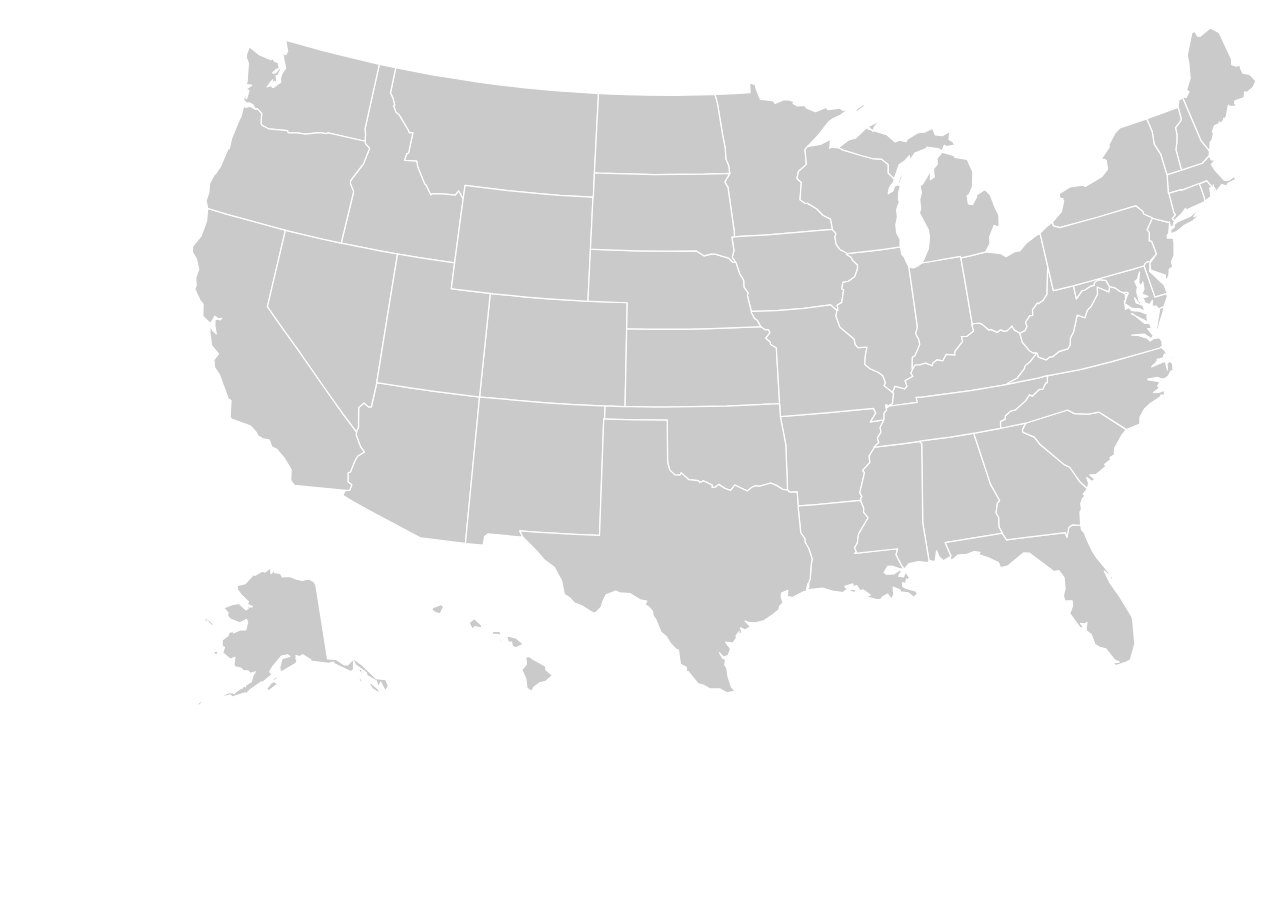
==== commit b25f6dd4: "selection color" ====
--- a/index.html
+++ b/index.html
@@ -1,3 +1,4 @@
+<!DOCTYPE html>
 <head>
     <meta charset="UTF-8">
     <meta http-equiv="X-UA-Compatible" content="IE=edge">
@@ -9,7 +10,7 @@
     <link href="https://fonts.googleapis.com/css2?family=Poppins&display=swap" rel="stylesheet">
     <link rel="stylesheet" href="styles.css">
 </head>
-<body>
+<body id="body">
     <div id="details-box"></div>
 
     <svg
@@ -94,357 +95,357 @@
     data-name="Massachusetts"
     data-id="MA"
     d="m 956.31178,153.05085 -0.29118,-0.19412 0,0.29119 0.29118,-0.0971 z m -2.91189,-2.6207 0.67944,-0.29119 0,-0.38825 -0.67944,0.67944 z m 12.03583,-7.57092 -0.0971,-1.35889 -0.19412,-0.7765 0.29119,2.13539 z m -42.41659,-9.9975 -0.67944,0.29119 -5.5326,1.65007 -1.94126,0.67944 -2.23245,0.67944 -0.7765,0.29119 0,0.29119 0.29118,5.04728 0.29119,4.65903 0.29119,4.27078 0.48532,0.29119 1.74714,-0.48532 7.86211,-2.32951 0.19412,0.48531 13.97709,-5.33847 0.0971,0.19413 1.26182,-0.48532 4.4649,-1.74713 4.27078,5.14434 0,0 0.58238,-0.48531 0.29119,-1.45595 -0.0971,2.32952 0,0 0.97063,0 0.29119,1.16475 0.87357,1.65008 0,0 4.56197,-5.5326 3.78546,1.26182 0.87357,-1.94126 6.21204,-3.30015 -2.62071,-5.14435 0.67945,3.30015 -3.20309,2.42658 -3.59133,0.29119 -7.18267,-7.66799 -3.20309,-4.85315 3.20309,-3.39721 -3.30015,-0.19413 -1.35888,-3.20308 -0.0971,-0.19413 -5.53259,6.01791 -12.22996,4.07666 -3.97959,1.26182 0,0 z"
-    style="stroke-width:0.97063118000000004;fill:#f9f9f9" />
+    style="stroke-width:0.97063118000000004" />
 <path
     inkscape:connector-curvature="0"
     id="MN"
     data-name="Minnesota"
     data-id="MN"
     d="m 558.54712,73.847349 1.94126,6.891482 4.07665,24.848159 1.94126,9.90044 0.58238,8.73568 2.23246,5.24141 0.48531,4.4649 0.38825,1.45595 -0.0971,0.29119 -3.88252,6.40616 2.52364,4.27078 4.85315,34.16622 0.19413,4.4649 4.85315,-0.29119 19.12144,-1.06769 47.75505,-3.97959 4.7561,-0.48532 0,-0.48531 -1.35889,-7.47386 -5.92085,-3.00896 -4.65903,-4.85315 -7.37679,-4.46491 -2.32952,-0.19412 -3.59133,-2.71777 0.97063,-13.39471 -3.39721,-3.10602 1.16476,-5.43554 6.21204,-5.62966 -1.0677,-11.64757 2.23245,-2.52364 0,0 7.57093,-7.95918 8.63861,-11.065195 3.30015,-2.329514 5.82379,-2.814831 6.11497,-4.561967 -4.07665,0.776505 -2.42658,-1.844199 -9.31806,1.261821 -1.45594,-1.747136 -8.34743,3.397209 -6.69736,-2.814831 -1.84419,-2.232452 -5.33848,0.388253 -3.59133,-1.844199 1.16476,-1.358884 -4.56197,-1.455947 -4.07665,0 -6.50323,2.814831 -1.26182,-1.941263 -10.28869,-1.455947 -3.49427,-8.73568 -0.38826,-2.620705 -4.4649,-1.26182 0.38825,7.47386 -11.8417,0.873568 -14.65653,0.582379 -0.97063,0.09706 z"
-    style="stroke-width:0.97063118000000004;fill:#f9f9f9" />
+    style="stroke-width:0.97063118000000004;" />
 <path
     inkscape:connector-curvature="0"
     id="MT"
     data-name="Montana"
     data-id="MT"
     d="m 465.65771,72.973781 -32.12789,-2.135389 -23.39221,-2.232451 -23.29515,-2.717768 -14.46241,-1.941262 -23.10102,-3.591336 -11.55051,-1.941262 -25.81879,-4.950219 -2.71777,-0.582379 -4.17371,19.800877 1.8442,3.591335 1.45595,5.532598 -0.87357,0.776505 1.8442,5.047282 2.52364,2.135389 7.18267,12.035829 0.67944,2.03832 2.91189,-0.19412 -3.39721,15.91835 -1.35888,0.38825 -1.8442,5.33847 9.60925,0.67944 0.77651,4.46491 5.43553,13.29765 0.97063,0.7765 3.78546,7.76505 0.97063,-0.7765 8.05624,-0.0971 10.19163,1.0677 2.52364,-3.30015 3.00896,5.43553 0.58238,0.29119 0.0971,-0.58237 1.35888,-9.51219 33.19559,4.07665 26.49823,2.52364 13.97709,1.16476 24.94522,1.45595 1.26182,0.0971 0.29119,0 0.0971,-1.35888 0.29119,-6.69736 0.38825,-8.83274 0.0971,-2.23246 0.19413,-3.88252 1.55301,-30.47782 1.26182,-23.683401 0.0971,-3.882525 -1.8442,-0.09706 z"
-    style="stroke-width:0.97063118000000004;fill:#f9f9f9" />
+    style="stroke-width:0.97063118000000004;" />
 <path
     inkscape:connector-curvature="0"
     id="ND"
     data-name="North Dakota"
     data-id="ND"
     d="m 556.50879,73.847349 -29.31306,0.582379 -20.48032,-0.09706 -17.56842,-0.388253 -20.57738,-0.776505 -1.0677,-0.09706 -0.0971,3.882525 -1.26182,23.683405 -1.55301,30.47782 -0.19413,3.88252 3.78546,0.19413 42.80484,1.16476 39.50469,-0.29119 16.40367,-0.48532 3.30014,-0.19412 -0.38825,-1.45595 -0.48531,-4.4649 -2.23246,-5.24141 -0.58238,-8.73568 -1.94126,-9.90044 -4.07665,-24.848163 -1.94126,-6.891482 -2.03833,0 z"
-    style="stroke-width:0.97063118000000004;fill:#f9f9f9" />
+    style="stroke-width:0.97063118000000004;" />
 <path
     inkscape:connector-curvature="0"
     id="HI"
     data-name="Hawaii"
     data-id="HI"
     d="m 416.34965,514.99923 -3.00896,-2.23245 -2.6207,0.67944 0.58238,5.43553 -3.59134,4.46491 3.10602,7.08561 0.87357,7.27973 3.59133,2.32951 2.23246,-3.59133 3.97958,-2.91189 4.85316,-1.26183 5.33847,-4.56196 -5.24141,-4.46491 -0.0971,-2.71776 -9.9975,-5.5326 z m -17.66549,-7.86211 -1.45595,-1.26182 -1.35888,1.8442 2.81483,-0.58238 z m -7.27973,-4.17372 0.38825,-3.59133 -1.8442,-0.29119 1.45595,3.88252 z m 6.11497,-5.92085 -1.65007,0.77651 1.16476,3.6884 2.52364,0.19412 0.7765,3.20308 2.71777,1.16476 6.01791,-2.81483 -5.62966,-4.65903 -5.92085,-1.55301 z m -12.42408,-3.97959 -0.87356,2.62071 4.17371,-0.0971 3.88252,0.97063 -2.03832,-3.20309 -5.14435,-0.29119 z m -12.22995,-7.66798 -2.23245,-2.13539 -4.27078,3.30015 2.71777,5.04728 1.94126,-2.03833 5.5326,1.16476 -0.48532,-2.32952 -3.20308,-3.00895 z m -43.48428,-4.27078 0.58238,-1.35888 1.65007,-0.87357 -2.23245,2.23245 z m 15.43304,-8.83274 -6.79442,2.52364 -0.67944,1.8442 2.71777,1.94126 3.78546,0.97063 2.71776,-5.33847 -1.74713,-1.94126 z m -47.07561,-17.85962 0,-0.0971 -0.19413,0 0.19413,0.0971 z m -51.44346,-12.71527 0,0.19413 0.0971,0 -0.0971,-0.19413 z m -26.98355,-4.4649 0.0971,0.0971 0,0 -0.0971,-0.0971 z m -1.06769,-1.94126 0,0 0,0 0,0 z m -0.87357,-0.97063 -0.19412,0 0,0.0971 0.19412,-0.0971 z m 0.67944,0 -0.0971,0 0.0971,0 0,0 z m -0.0971,-0.0971 0,0 0,0.0971 0,-0.0971 z m -30.47782,-25.04228 -0.0971,-0.29119 0,0.0971 0.0971,0.19413 z m -66.48824,-21.25682 -0.29119,0.29118 0.19413,0.0971 0.0971,-0.38825 z m -70.370758,-49.01688 0,0 0,0 0,0 z m 2.426578,0.0971 -0.09706,0 0,0 0.09706,0 z m -0.485316,-0.0971 0,0 0,0 0,0 z m -41.445952,-18.1508 0.291189,-0.0971 0,-0.19412 -0.291189,0.29119 z"
-    style="stroke-width:0.97063118000000004;fill:#f9f9f9" />
+    style="stroke-width:0.97063118000000004;" />
 <path
     inkscape:connector-curvature="0"
     id="ID"
     data-name="Idaho"
     data-id="ID"
     d="m 309.0949,52.881715 -8.63862,-1.747136 -2.81483,-0.679442 -1.26182,-0.291189 -11.25932,50.666952 0.48532,4.17371 -0.38826,4.36784 0.19413,0.97063 0,0.0971 0.0971,1.84419 3.30015,3.59134 -4.75609,11.93876 -10.09457,13.20059 -0.29119,2.42658 2.62071,6.21204 -9.221,38.24287 -0.38825,2.03832 2.71776,0.58238 27.46887,5.43553 10.96813,2.03833 2.81483,0.48532 2.71777,0.48531 13.97709,2.23245 25.04228,3.78546 2.81483,0.38826 0.38825,-3.20309 0.87357,-6.3091 3.30015,-25.23641 1.74714,-12.52114 0.38825,-3.20309 -0.58238,-0.29119 -3.00896,-5.43553 -2.52364,3.30015 -10.19163,-1.0677 -8.05624,0.0971 -0.97063,0.7765 -3.78546,-7.76505 -0.97063,-0.7765 -5.43553,-13.29765 -0.77651,-4.46491 -9.60925,-0.67944 1.8442,-5.33847 1.35888,-0.38825 3.39721,-15.91835 -2.91189,0.19412 -0.67944,-2.03832 -7.18267,-12.035829 -2.52364,-2.135389 -1.8442,-5.047282 0.87357,-0.776505 -1.45595,-5.532598 -1.8442,-3.591335 4.17371,-19.800877 -0.0971,0 z"
-    style="stroke-width:0.97063118000000004;fill:#f9f9f9" />
+    style="stroke-width:0.97063118000000004;" />
 <path
     inkscape:connector-curvature="0"
     id="WA"
     data-name="Washington"
     data-id="WA"
     d="m 192.13384,77.050432 0.0971,-1.650073 -0.19412,0.09706 0.0971,1.55301 z m 20.67445,-8.832744 0.58237,-0.970631 -0.67944,-0.09706 0.0971,1.067694 z m -1.8442,-1.747136 0.58237,-1.941262 -0.58237,-0.194127 0,2.135389 z m 7.0856,-2.814831 -0.0971,-1.941262 -1.65007,2.523641 1.74713,-0.582379 z m 0.19413,-4.076651 0.29119,-1.941262 -0.19413,-0.485316 -0.0971,2.426578 z m 0.29119,-9.512185 -0.0971,-1.067695 -0.38826,-0.09706 0.48532,1.164758 z m 3.10602,-6.406166 -0.87357,-0.09706 -1.74713,2.717767 2.6207,-2.620704 z m -2.42658,-2.620705 0.48532,-0.388252 0.0971,-0.291189 -0.58238,0.679441 z m -0.48531,0.29119 -0.29119,-1.941263 -0.87357,1.650073 1.16476,0.29119 z m -0.48532,-2.717768 -0.87357,-0.388252 0.67944,0.970631 0.19413,-0.582379 z m 2.91189,1.650074 0,-1.261821 -0.29119,0.485316 0.29119,0.776505 z m 0.87357,-1.261821 -0.38825,-0.291189 -0.0971,0 0.48531,0.291189 z m -5.5326,-2.135389 -0.48531,-0.388252 -0.19413,-0.09706 0.67944,0.485315 z m 3.59134,-0.388252 -2.6207,0.679442 0.67944,0.194126 1.94126,-0.873568 z m -2.13539,-0.194126 -0.48531,-0.582379 -0.0971,0.09706 0.58238,0.485316 z m 2.03833,-1.164758 -0.38826,0 0.48532,0.194126 -0.0971,-0.194126 z m -19.02438,49.793381 3.49428,3.785461 -0.58238,7.279734 0.67944,1.8442 5.24141,2.81483 14.75359,1.35888 0.58238,1.74714 6.98855,0.0971 6.60029,0.87357 10.774,-1.16476 5.33848,0.87357 1.45594,-0.67944 27.27474,6.21204 1.8442,0.38825 -0.19413,-0.97063 0.38826,-4.36784 -0.48532,-4.17371 11.25932,-50.666952 -1.55301,-0.29119 -22.71277,-5.338471 -19.80087,-5.047282 -22.42159,-6.21204 -6.69735,-1.650073 1.55301,8.444491 -1.45595,2.717768 -2.6207,-1.358884 2.52364,11.744637 -2.71777,3.882525 -1.26182,3.591336 0,3.688398 -5.72672,3.979588 -2.42658,-1.55301 -2.32952,1.164758 4.27078,-5.532598 -1.06769,3.785462 2.42658,-2.620705 1.94126,0.388253 -0.58238,-4.853156 1.26182,0.194126 2.6207,-5.823787 -0.87356,-0.873568 -3.39721,4.36784 -2.23246,0.09706 2.42658,-2.717767 2.71777,-0.679442 -0.97063,-4.950219 -2.71777,-0.679442 -1.35888,-2.329515 -1.65008,0.873568 -8.9298,-3.882524 -7.86211,-6.114977 -2.13539,5.92085 -0.19413,2.523641 1.65007,4.464904 -1.06769,14.462405 -0.77651,2.232452 4.36784,0.388252 -4.36784,3.10602 2.32952,1.164757 -1.8442,6.21204 -0.87357,-4.853156 -1.65007,5.629661 2.23245,2.717767 2.42658,-0.194126 2.91189,1.747136 1.45595,2.814831 1.74713,0 0,0 z"
-    style="stroke-width:0.97063118000000004;fill:#f9f9f9" />
+    style="stroke-width:0.97063118000000004;" />
 <path
     inkscape:connector-curvature="0"
     id="AZ"
     data-name="Arizona"
     data-id="AZ"
     d="m 372.18593,309.90486 -32.71027,-4.07665 -17.56843,-2.52365 -25.04228,-3.97958 -2.52364,-0.38826 0,0.19413 -4.27078,18.83025 -2.23245,-0.0971 -3.39721,-3.00895 -4.27078,3.59133 -0.0971,15.43304 -1.55301,3.30014 0,0.29119 0,0.0971 -0.19413,2.42657 3.39721,9.12394 3.00896,4.07665 -5.43554,3.20308 -2.13539,3.97959 -3.49427,8.54155 -1.74713,0.38826 -0.0971,7.0856 3.00896,2.23246 -1.55301,4.27077 -3.49427,0.19413 0,0 -2.03833,3.78546 6.98855,4.36784 13.20058,7.3768 40.76651,21.64507 34.55447,4.27078 0.38825,0 2.71777,-28.63362 0.67944,-7.08561 7.27974,-75.12685 0.38825,-3.49427 -2.52364,-0.29119 z"
-    style="stroke-width:0.97063118000000004;fill:#f9f9f9" />
+    style="stroke-width:0.97063118000000004;" />
 <path
     inkscape:connector-curvature="0"
     id="CA"
     data-name="California"
     data-id="CA"
     d="m 206.01387,363.77489 0.38825,2.13539 0,0.38825 -0.38825,-2.52364 z m -14.26828,-8.34743 0.67944,1.45595 0.38825,-0.0971 -1.06769,-1.35888 z m 16.98604,-0.29119 0.29119,2.52364 1.74714,1.26182 -2.03833,-3.78546 z m -11.74463,-13.78296 -1.0677,-0.29119 0.87357,0.38825 0.19413,-0.0971 z m -10.77401,-2.9119 -2.6207,1.55301 0.67944,0.67945 1.94126,-2.23246 z m -5.04728,-1.8442 -0.19413,0.77651 0.87357,0.19413 -0.67944,-0.97064 z m 8.54155,1.94127 4.27078,2.42658 0.77651,-0.67945 -5.04729,-1.74713 z m -33.09852,-85.51261 -0.0971,0.0971 0.0971,-0.0971 0,0 z m 10.38575,0.48531 -0.0971,-0.29119 0,0.38826 0.0971,-0.0971 z m 56.00542,-73.6709 -3.78546,-0.97064 -41.54301,-11.45344 -15.43304,-4.65903 0,0.38825 -0.87357,9.60925 -4.07665,11.35638 -6.79442,8.44449 -0.19412,4.27078 3.30014,5.92085 1.65008,7.76505 -2.32952,6.3091 0.38825,6.30911 -1.16475,2.6207 3.97958,8.63862 2.52364,3.30015 -0.19412,9.41512 6.01791,5.72672 3.49427,-5.82378 3.78547,3.00895 1.45594,-1.35888 -5.24141,0.97063 -0.0971,4.95022 1.0677,6.21204 -2.9119,-2.81483 -1.65007,-3.78546 -0.48532,5.2414 1.35889,10.38576 5.43553,6.69735 -3.59133,4.65903 0.58237,5.92085 3.88253,6.01792 6.79442,18.63612 2.13539,1.16475 -0.67945,12.9094 1.0677,1.55301 14.55947,5.24141 4.4649,4.75609 1.55301,3.10602 4.27078,2.42658 4.65903,0.87357 1.94126,5.33847 3.88252,1.8442 5.82379,6.89148 5.43554,9.02687 -0.38826,8.34743 3.00896,3.97958 39.69882,3.88253 0,0 3.49427,-0.19413 1.55301,-4.27077 -3.00896,-2.23246 0.0971,-7.0856 1.74713,-0.38826 3.49427,-8.54155 2.13539,-3.97959 5.43554,-3.20308 -3.00896,-4.07665 -3.39721,-9.12394 0.19413,-2.42657 0,-0.0971 -2.52364,-3.39721 -7.76505,-10.38575 -15.04479,-21.15976 -20.96563,-30.08957 -11.8417,-16.40366 -11.45345,-16.50074 13.20058,-56.00542 0.87357,-3.68839 z"
-    style="stroke-width:0.97063118000000004;fill:#f9f9f9" />
+    style="stroke-width:0.97063118000000004;" />
 <path
     inkscape:connector-curvature="0"
     id="CO"
     data-name="Colorado"
     data-id="CO"
     d="m 489.6323,255.54951 0.38826,-19.02437 -4.65903,-0.19413 -23.6834,-0.87357 -2.32952,-0.0971 -1.94126,-0.0971 -28.82775,-1.8442 -19.2185,-1.55301 -23.97459,-2.32952 -2.32951,-0.29119 -0.29119,2.52365 -5.24141,50.56988 -1.8442,17.66549 -0.7765,7.66799 -0.19413,2.52364 3.00896,0.29119 48.91981,4.27077 21.54801,1.35889 21.45095,0.97063 3.10602,0.0971 1.94126,0.0971 4.07665,0.0971 1.94127,0.0971 6.11497,0.19413 1.55301,0 0,-1.94127 1.0677,-51.34639 0.0971,-5.72672 0,-1.8442 0.0971,-1.26182 z"
-    style="stroke-width:0.97063118000000004;fill:#f9f9f9" />
+    style="stroke-width:0.97063118000000004;" />
 <path
     inkscape:connector-curvature="0"
     id="NV"
     data-name="Nevada"
     data-id="NV"
     d="m 294.82662,295.8307 10.09457,-62.79983 5.14434,-31.44846 0.58238,-3.10601 -2.81483,-0.48532 -10.96813,-2.03833 -27.46887,-5.43553 -2.71776,-0.58238 -2.71777,-0.58238 -13.6859,-3.00895 -24.55697,-5.82379 -2.71777,-0.67944 -0.87357,3.68839 -13.20058,56.00542 11.45345,16.50074 11.8417,16.40366 20.96563,30.08957 15.04479,21.15976 7.76505,10.38575 2.52364,3.39721 0,-0.29119 1.55301,-3.30014 0.0971,-15.43304 4.27078,-3.59133 3.39721,3.00895 2.23245,0.0971 4.27078,-18.83025 0,-0.19413 0.48531,-3.10602 z"
-    style="stroke-width:0.97063118000000004;fill:#f9f9f9" />
+    style="stroke-width:0.97063118000000004;" />
 <path
     inkscape:connector-curvature="0"
     id="NM"
     data-name="New Mexico"
     data-id="NM"
     d="m 472.45213,324.75551 0.0971,-2.52364 0.0971,-2.52364 0.0971,-2.52364 -3.10602,-0.0971 -21.45095,-0.97063 -21.54801,-1.35889 -48.91981,-4.27077 -3.00896,-0.29119 -0.38825,3.49427 -7.27974,75.12685 -0.67944,7.08561 -2.71777,28.63362 0.38826,0.0971 13.39471,1.26183 1.26182,-6.79442 2.42658,-1.94127 27.17767,2.42658 0.19413,0 -2.42658,-4.75609 12.32701,0.87357 30.76901,1.74713 19.2185,0.87357 3.30015,-91.0452 0.67944,0.0971 0.0971,-2.62071 z"
-    style="stroke-width:0.97063118000000004;fill:#f9f9f9" />
+    style="stroke-width:0.97063118000000004;" />
 <path
     inkscape:connector-curvature="0"
     id="OR"
     data-name="Oregon"
     data-id="OR"
     d="m 162.2384,162.75717 15.43304,4.65903 41.54301,11.45344 3.78546,0.97064 2.71777,0.67944 24.55697,5.82379 13.6859,3.00895 2.71777,0.58238 0.38825,-2.03832 9.221,-38.24287 -2.62071,-6.21204 0.29119,-2.42658 10.09457,-13.20059 4.75609,-11.93876 -3.30015,-3.59134 -0.0971,-1.84419 0,-0.0971 -1.8442,-0.38825 -27.27474,-6.21204 -1.45594,0.67944 -5.33848,-0.87357 -10.774,1.16476 -6.60029,-0.87357 -6.98855,-0.0971 -0.58238,-1.74714 -14.75359,-1.35888 -5.24141,-2.81483 -0.67944,-1.8442 0.58238,-7.279734 -3.49428,-3.785461 -0.29118,0.09706 -0.67945,0.485315 -4.85315,-2.523641 -2.9119,0.873568 -1.94126,-0.970631 -2.03832,8.347429 -1.35889,2.329514 -6.01791,14.656531 -1.74714,8.05624 -1.06769,0.0971 -5.62966,13.39471 -3.78546,5.72672 -1.35889,0.97063 -3.49427,6.79442 -0.67944,7.18267 -2.13539,6.40617 1.26182,5.82378 0,0.0971 z m 35.5251,-79.688825 -0.29119,-0.873568 -0.0971,0.679442 0.38825,0.194126 z"
-    style="stroke-width:0.97063118000000004;fill:#f9f9f9" />
+    style="stroke-width:0.97063118000000004;" />
 <path
     inkscape:connector-curvature="0"
     id="UT"
     data-name="Utah"
     data-id="UT"
     d="m 352.38505,204.97962 -25.04228,-3.78546 -13.97709,-2.23245 -2.71777,-0.48531 -0.58238,3.10601 -5.14434,31.44846 -10.09457,62.79983 -0.48531,3.10602 2.52364,0.38826 25.04228,3.97958 17.56843,2.52365 32.71027,4.07665 2.52364,0.29119 0.19413,-2.52364 0.7765,-7.66799 1.8442,-17.66549 5.24141,-50.56988 0.29119,-2.52365 -1.94126,-0.19412 -24.7511,-3.00896 -3.78546,-0.48531 2.42658,-18.92731 0.19412,-1.26182 -2.81483,-0.38826 z"
-    style="stroke-width:0.97063118000000004;fill:#f9f9f9" />
+    style="stroke-width:0.97063118000000004;" />
 <path
     inkscape:connector-curvature="0"
     id="WY"
     data-name="Wyoming"
     data-id="WY"
     d="m 461.38694,192.16729 0.7765,-15.14184 0.97063,-20.38326 0.0971,-2.52364 -1.26182,-0.0971 -24.94522,-1.45595 -13.97709,-1.16476 -26.49823,-2.52364 -33.19559,-4.07665 -1.35888,9.51219 -0.0971,0.58237 -0.38825,3.20309 -1.74714,12.52114 -3.30015,25.23641 -0.87357,6.3091 -0.38825,3.20309 -0.19412,1.26182 -2.42658,18.92731 3.78546,0.48531 24.7511,3.00896 1.94126,0.19412 2.32951,0.29119 23.97459,2.32952 19.2185,1.55301 28.82775,1.8442 1.94126,0.0971 0.0971,-2.52364 0.48532,-10.19163 0.87357,-17.76255 0.38825,-7.57092 0.0971,-2.52364 0.0971,-2.62071 z"
-    style="stroke-width:0.97063118000000004;fill:#f9f9f9" />
+    style="stroke-width:0.97063118000000004;" />
 <path
     inkscape:connector-curvature="0"
     id="AR"
     data-name="Arkansas"
     data-id="AR"
     d="m 690.4559,328.05566 -10.48282,1.55301 4.27078,-6.79442 -1.8442,-3.78546 -36.98105,3.59134 -31.25432,2.52364 -4.56197,0.29119 0.58238,2.71776 3.78546,19.60675 0.0971,4.36784 1.0677,26.40117 0.0971,4.36784 0.29119,0.0971 1.45595,1.55301 5.82378,-0.19413 0.58238,8.54155 0.19413,2.42658 3.00896,-0.29119 9.22099,-0.67944 36.5928,-3.39721 0.19412,0 -0.0971,-2.13539 0.97063,-0.67944 -1.74713,-3.30014 3.6884,-15.5301 -1.45595,-1.74714 5.5326,-6.11498 -0.38826,-5.2414 4.07665,-6.79442 0,-0.0971 -0.19412,-0.19412 3.49427,-3.20309 -0.97063,-3.88252 2.71777,-4.27078 -0.58238,-3.97959 2.91189,-5.62966 0,-0.0971 -0.0971,0 z"
-    style="stroke-width:0.97063118000000004;fill:#f9f9f9" />
+    style="stroke-width:0.97063118000000004;" />
 <path
     inkscape:connector-curvature="0"
     id="IA"
     data-name="Iowa"
     data-id="IA"
     d="m 661.53109,197.69989 -5.33847,-2.81483 -2.9119,-3.97959 -0.97063,-5.72672 0.77651,-2.62071 -2.81483,-3.39721 0,0 -4.7561,0.48532 -47.75505,3.97959 -19.12144,1.06769 -4.85315,0.29119 -2.03833,0.0971 1.65008,10.77401 -1.35889,5.14435 2.13539,3.20308 0,0.67944 0.67944,0.0971 3.10602,9.12394 3.00896,4.75609 0.19413,5.43554 3.30014,4.56196 -0.58238,1.94126 3.00896,12.22996 0,0.29119 0,0 19.89794,-0.58238 21.25682,-1.8442 20.86857,-2.62071 4.7561,4.17372 0.19412,0.19412 0.87357,-0.38825 -0.67944,-3.78546 3.59133,-2.23245 1.45595,-9.90044 -1.45595,-0.67944 0.87357,-5.04728 4.36784,-0.87357 4.85316,-3.49427 2.13539,-6.11498 0.0971,-3.10602 -3.88252,-3.6884 -1.16476,-2.32951 -3.6884,-2.32952 0.19413,-0.48531 0.0971,-0.48532 z"
-    style="stroke-width:0.97063118000000004;fill:#f9f9f9" />
+    style="stroke-width:0.97063118000000004;" />
 <path
     inkscape:connector-curvature="0"
     id="KS"
     data-name="Kansas"
     data-id="KS"
     d="m 608.92288,312.71969 -2.42658,-41.0577 -4.36784,-2.52364 -0.38825,-1.94127 -3.49428,-3.10602 3.39721,-4.17371 -1.35888,-2.42658 -2.52364,0.0971 -2.32952,-1.65008 -0.97063,-0.7765 -3.30014,0.19412 -35.81629,1.35889 -16.40367,0.38825 -32.61321,0 -13.10352,-0.19413 -3.6884,-0.0971 0,1.8442 -0.0971,5.72672 -1.0677,51.34639 0,1.94127 4.17372,0.0971 22.51864,0.29119 52.70528,-0.77651 37.56342,-1.74713 3.6884,-0.29119 -0.0971,-2.52364 z"
-    style="stroke-width:0.97063118000000004;fill:#f9f9f9" />
+    style="stroke-width:0.97063118000000004;" />
 <path
     inkscape:connector-curvature="0"
     id="MO"
     data-name="Missouri"
     data-id="MO"
     d="m 653.66898,242.44599 -4.7561,-4.17372 -20.86857,2.62071 -21.25682,1.8442 -19.89794,0.58238 0,0 -0.0971,0.58238 2.42657,4.65903 2.23246,1.553 2.6207,4.65903 0.38825,0.38826 0.97063,0.7765 2.32952,1.65008 2.52364,-0.0971 1.35888,2.42658 -3.39721,4.17371 3.49428,3.10602 0.38825,1.94127 4.36784,2.52364 2.42658,41.0577 0.0971,2.52364 0.19413,2.52364 0.0971,2.52364 0.19413,2.6207 0.0971,2.52365 4.56197,-0.29119 31.25432,-2.52364 36.98105,-3.59134 1.8442,3.78546 -4.27078,6.79442 10.48282,-1.55301 0.0971,0 0,-0.7765 0.19413,-4.46491 1.94126,-2.42658 -0.58238,-2.71776 -0.0971,-0.0971 -0.0971,-0.0971 0.38825,-1.26182 0.58238,0.19413 0.29119,0.7765 -0.0971,0.29119 0,0.0971 0,0.77651 0.38826,0.0971 0.7765,-0.97063 0,-0.0971 0.0971,-0.29119 2.52364,-1.55301 0.38826,-0.19413 0.87357,-7.95917 -0.19413,-0.38826 -0.29119,-0.0971 -6.89148,-5.62966 1.06769,-2.03833 -1.94126,-5.53259 -3.49427,-2.71777 -6.60029,-2.9119 -4.17372,-3.3972 0.48532,-6.98855 1.26182,-6.50323 -6.98855,0.38825 -2.13539,-2.23245 -0.97063,-4.4649 -11.06519,-9.31806 -3.10602,-8.63862 0.7765,-4.27078 0,0 -0.19412,-0.19412 z"
-    style="stroke-width:0.97063118000000004;fill:#f9f9f9" />
+    style="stroke-width:0.97063118000000004;" />
 <path
     inkscape:connector-curvature="0"
     id="NE"
     data-name="Nebraska"
     data-id="NE"
     d="m 572.33008,204.68843 -3.00895,-3.00895 -10.57988,-3.10602 -3.39721,-0.0971 -5.14435,1.45594 -6.11498,-3.88252 -19.12143,0.19412 -27.85712,-0.29119 -32.90439,-1.06769 -2.9119,-0.0971 -0.0971,2.52364 -0.38825,7.57092 -0.87357,17.76255 -0.48532,10.19163 -0.0971,2.52364 2.32952,0.0971 23.6834,0.87357 4.65903,0.19413 -0.38826,19.02437 -0.0971,1.26182 3.6884,0.0971 13.10352,0.19413 32.61321,0 16.40367,-0.38825 35.81629,-1.35889 3.30014,-0.19412 -0.38825,-0.38826 -2.6207,-4.65903 -2.23246,-1.553 -2.42657,-4.65903 0.0971,-0.58238 0,-0.29119 -3.00896,-12.22996 0.58238,-1.94126 -3.30014,-4.56196 -0.19413,-5.43554 -3.00896,-4.75609 -3.10602,-9.12394 -0.67944,-0.0971 -1.8442,-0.19413 z"
-    style="stroke-width:0.97063118000000004;fill:#f9f9f9" />
+    style="stroke-width:0.97063118000000004;" />
 <path
     inkscape:connector-curvature="0"
     id="OK"
     data-name="Oklahoma"
     data-id="OK"
     d="m 609.50526,322.91131 -0.19413,-2.6207 -0.0971,-2.52364 -0.19413,-2.52364 -3.6884,0.29119 -37.56342,1.74713 -52.70528,0.77651 -22.51864,-0.29119 -4.17372,-0.0971 -1.55301,0 -6.11497,-0.19413 -1.94127,-0.0971 -4.07665,-0.0971 -1.94126,-0.0971 -0.0971,2.52364 -0.0971,2.52364 -0.0971,2.52364 -0.0971,2.62071 0.58238,0 23.48927,0.58238 24.84816,0.29119 0.29119,33.19558 1.74714,5.82379 3.88252,3.6884 4.17372,0.19413 0.87356,-1.74714 5.72673,5.24141 7.47386,0.7765 1.35888,1.55301 2.71777,-1.26182 6.79442,3.20309 0,1.84419 2.52364,-0.0971 2.6207,-2.23245 4.85316,3.10602 4.56197,1.65007 3.10601,-4.27077 9.90044,4.65902 3.6884,-3.00895 3.00896,-1.16476 2.42658,0.58238 9.12393,-2.6207 4.85316,2.03832 4.36784,2.81483 3.78546,0.67944 0.0971,0 -0.0971,-4.36784 -1.0677,-26.40117 -0.0971,-4.36784 -3.78546,-19.60675 -0.58238,-2.71776 -0.0971,-2.52365 z"
-    style="stroke-width:0.97063118000000004;fill:#f9f9f9" />
+    style="stroke-width:0.97063118000000004;" />
 <path
     inkscape:connector-curvature="0"
     id="SD"
     data-name="South Dakota"
     data-id="SD"
     d="m 566.89455,135.57949 -16.40367,0.48532 -39.50469,0.29119 -42.80484,-1.16476 -3.78546,-0.19413 -0.0971,2.23246 -0.38825,8.83274 -0.29119,6.69736 -0.0971,1.35888 -0.29119,0 -0.0971,2.52364 -0.97063,20.38326 -0.7765,15.14184 -0.0971,2.62071 2.9119,0.0971 32.90439,1.06769 27.85712,0.29119 19.12143,-0.19412 6.11498,3.88252 5.14435,-1.45594 3.39721,0.0971 10.57988,3.10602 3.00895,3.00895 1.8442,0.19413 0,-0.67944 -2.13539,-3.20308 1.35889,-5.14435 -1.65008,-10.77401 2.03833,-0.0971 -0.19413,-4.4649 -4.85315,-34.16622 -2.52364,-4.27078 3.88252,-6.40616 0.0971,-0.29119 -3.30014,0.19412 z"
-    style="stroke-width:0.97063118000000004;fill:#f9f9f9" />
+    style="stroke-width:0.97063118000000004;" />
 <path
     inkscape:connector-curvature="0"
     id="LA"
     data-name="Louisiana"
     data-id="LA"
     d="m 688.99995,469.2825 -1.26182,0.29119 -0.58238,0.58238 1.8442,-0.87357 z m 4.07665,0 -0.67944,-0.29119 -0.19412,0.29119 0.87356,0 z m 2.32952,-0.77651 -0.67944,0 -0.38826,0.48532 1.0677,-0.48532 z m -1.16476,-0.67944 -0.19413,-0.29119 -0.0971,0.29119 0.29119,0 z m 7.76505,-5.14434 -0.29119,0.19412 0.48532,0 -0.19413,-0.19412 z m 13.58884,-5.72673 0.58238,-0.7765 -0.67945,0.87357 0.0971,-0.0971 z m 1.94126,-2.52364 -0.19413,0.0971 0,0.0971 0.19413,-0.19413 z m -49.89044,8.54156 1.45594,-1.8442 -3.97959,-1.0677 -1.74713,1.45595 4.27078,1.45595 z m 40.28119,-8.44449 -0.38825,-0.38826 -0.0971,0.19413 0.48532,0.19413 z m 1.06769,-1.74714 -0.97063,-0.29119 0.29119,0.97063 0.67944,-0.67944 z m 7.95918,-1.65007 0,-0.29119 0,0.0971 0,0.19413 z m 1.94126,-1.26182 -0.0971,-0.0971 0.0971,0.19413 0,-0.0971 z m -0.7765,-0.19413 -0.19413,-0.0971 -0.0971,0.29119 0.29119,-0.19413 z m -6.79442,-0.29119 0.87357,-0.29119 0,-0.29119 -0.87357,0.58238 z m 0.48532,-0.48532 0.48531,-0.48531 -0.0971,-0.0971 -0.38825,0.58237 z m -3.39721,-3.59133 -0.19413,0.19413 0.0971,0 0.0971,-0.19413 z m -35.8163,-54.35535 -0.19412,0 -36.5928,3.39721 -9.22099,0.67944 -3.00896,0.29119 0.0971,2.32952 1.94126,18.73318 3.20309,4.4649 0.0971,2.62071 3.10602,5.43553 2.52364,7.95918 -0.87357,4.4649 -0.67944,11.0652 -1.45594,3.59133 0.19412,0 0.29119,2.52364 -1.65007,2.32952 12.03582,-1.35889 9.41513,2.62071 6.69735,0.87357 3.39721,-2.42658 -1.8442,-2.42658 6.21204,-1.94126 -0.19412,2.13539 3.20308,-0.77651 2.6207,4.07665 2.23245,-0.7765 5.82379,3.97959 -3.59133,1.26182 8.25036,2.42657 3.10602,0 1.8442,-2.23245 3.97959,-2.13539 2.81483,4.07666 1.94126,-3.6884 -0.58238,-5.82379 5.24141,2.03833 0.58238,1.74713 6.21204,0.77651 3.10602,2.52364 -0.38825,2.03832 4.36784,-4.07665 -1.65008,-2.13539 -7.27973,-1.8442 -2.71777,-1.55301 -0.0971,-2.91189 3.00896,0.38825 2.32951,-4.75609 -3.00896,-4.17371 -1.65007,3.97958 -3.78546,-0.67944 2.6207,-4.27078 -1.74713,-0.48531 -4.27078,3.00896 -6.11498,0.38825 -1.74713,-1.35889 2.81483,-4.95021 3.30014,-0.0971 5.62967,1.8442 4.07665,0.38825 0,0 -2.23245,-2.81483 -4.27078,-8.34742 1.16476,-4.65903 -33.48678,3.68839 1.26182,-1.26182 -1.35888,-3.49427 2.03832,-3.00896 1.16476,-7.57092 7.3768,-12.6182 -3.59134,-4.36784 0.19413,-3.20309 -2.23246,-5.24141 0,-0.67944 z"
-    style="stroke-width:0.97063118000000004;fill:#f9f9f9" />
+    style="stroke-width:0.97063118000000004;" />
 <path
     inkscape:connector-curvature="0"
     id="TX"
     data-name="Texas"
     data-id="TX"
     d="m 573.98015,536.93549 -4.65902,-17.56842 0,3.30015 4.65902,14.26827 z m -1.06769,-30.86607 -3.30015,6.21204 -0.38825,2.03833 3.6884,-8.25037 z m 2.6207,-4.56196 3.10602,-4.07666 -2.23245,1.35889 -0.87357,2.71777 z m 10.96814,-9.90044 -7.27974,3.78546 2.03833,-0.38825 5.24141,-3.39721 z m 0.97063,-1.35889 2.03832,-1.65007 -0.7765,0.19413 -1.26182,1.45594 z m -115.11686,-162.87191 -0.67944,-0.0971 -3.30015,91.0452 -19.2185,-0.87357 -30.76901,-1.74713 -12.32701,-0.87357 2.42658,4.75609 0.0971,0.0971 10.48282,10.48281 6.01791,7.08561 7.95917,5.92085 5.62967,10.28869 2.13538,10.77401 4.56197,3.00895 3.59134,3.97959 5.14434,1.8442 7.47386,4.75609 3.39721,1.26183 4.65903,-4.65903 1.45595,-4.95022 2.42658,-4.7561 7.57092,-3.00895 2.91189,1.45594 8.44449,0.67945 7.66799,4.75609 5.24141,0.97063 -1.45595,2.71777 3.00896,1.94126 2.81483,3.39721 0.58238,3.59133 1.8442,2.42658 4.27077,10.28869 4.27078,3.59134 3.30015,5.43553 4.17371,4.27078 1.8442,0.58238 1.55301,11.06519 4.56197,2.52365 0.19412,3.49427 1.16476,-0.29119 7.95918,9.70631 3.97959,0.87357 5.04728,3.00896 7.76505,0 5.62966,3.10601 6.69735,-1.45594 -3.00895,-2.81483 -2.71777,-8.1533 -1.06769,-7.08561 -1.55301,-2.32952 0.67944,-4.75609 -2.03833,-0.19413 -2.71777,-4.4649 3.10602,3.30015 3.59134,-1.26182 1.94126,-5.14435 -3.88252,-5.24141 5.82378,0.67944 2.71777,-4.17371 -0.38825,-1.45595 2.42658,-3.20308 -0.58238,2.81483 2.71777,-2.13539 -1.0677,-3.78546 3.49427,1.8442 4.46491,-2.52364 -4.36784,-4.56197 2.71776,1.0677 5.04729,0.29119 6.60029,-1.45595 7.3768,-4.95022 4.4649,-3.6884 0.67944,-2.71777 2.71777,-2.81483 -1.45595,-4.65903 0.29119,-2.91189 4.85316,-2.13539 -0.38826,5.14435 2.9119,0 -3.20308,2.71776 12.90939,-6.79441 2.13539,-0.0971 1.35888,-6.21204 0.38826,0 1.45594,-3.59133 0.67944,-11.0652 0.87357,-4.4649 -2.52364,-7.95918 -3.10602,-5.43553 -0.0971,-2.62071 -3.20309,-4.4649 -1.94126,-18.73318 -0.0971,-2.32952 -0.19413,-2.42658 -0.58238,-8.54155 -5.82378,0.19413 -1.45595,-1.55301 -0.29119,-0.0971 -0.0971,0 -3.78546,-0.67944 -4.36784,-2.81483 -4.85316,-2.03832 -9.12393,2.6207 -2.42658,-0.58238 -3.00896,1.16476 -3.6884,3.00895 -9.90044,-4.65902 -3.10601,4.27077 -4.56197,-1.65007 -4.85316,-3.10602 -2.6207,2.23245 -2.52364,0.0971 0,-1.84419 -6.79442,-3.20309 -2.71777,1.26182 -1.35888,-1.55301 -7.47386,-0.7765 -5.72673,-5.24141 -0.87356,1.74714 -4.17372,-0.19413 -3.88252,-3.6884 -1.74714,-5.82379 -0.29119,-33.19558 -24.84816,-0.29119 -23.48927,-0.58238 -0.58238,0 z"
-    style="stroke-width:0.97063118000000004;fill:#f9f9f9" />
+    style="stroke-width:0.97063118000000004;" />
 <path
     inkscape:connector-curvature="0"
     id="CT"
     data-name="Connecticut"
     data-id="CT"
     d="m 936.99622,143.34454 -13.97709,5.33847 -0.19412,-0.48531 -7.86211,2.32951 -1.74714,0.48532 0.19413,0.97063 3.68839,14.26828 1.16476,1.45595 -2.52364,3.10602 1.74714,1.65007 0,0 5.62966,-5.43554 3.00895,-4.17371 0.58238,1.16476 14.17122,-6.30911 0.29119,-0.29118 -0.0971,-2.32952 -0.58237,-2.03833 -3.00896,-8.44449 -0.38825,-1.06769 -0.0971,-0.19413 z"
-    style="stroke-width:0.97063118000000004;fill:#f9f9f9" />
+    style="stroke-width:0.97063118000000004;" />
 <path
     inkscape:connector-curvature="0"
     id="NH"
     data-name="New Hampshire"
     data-id="NH"
     d="m 923.8927,75.982738 -1.26182,1.55301 -1.45594,-0.29119 -0.77651,6.406166 0,0.09706 2.32952,8.735681 -0.19413,1.747136 -4.17372,5.532598 1.0677,5.047281 0,6.30911 -0.77651,5.82378 4.36784,15.91836 0,0 0,0 3.97959,-1.26182 12.22996,-4.07666 5.53259,-6.01791 0,0 0,-1.55301 0.29119,-2.52364 -0.67944,0.29119 -0.0971,-0.58238 -6.11498,-7.47386 -0.19413,-0.67944 -14.07415,-33.001465 0,0 z"
-    style="stroke-width:0.97063118000000004;fill:#f9f9f9" />
+    style="stroke-width:0.97063118000000004;" />
 <path
     inkscape:connector-curvature="0"
     id="RI"
     data-name="Rhode Island"
     data-id="RI"
     d="m 946.50841,152.08022 -0.0971,-2.03832 -0.29119,0.7765 0.38825,1.26182 z m 1.94126,-1.55301 -1.26182,-2.42657 -0.0971,2.52364 1.35888,-0.0971 z m -0.58238,-3.00895 0.67944,1.74713 0.87357,1.55301 0.58238,-1.16475 -0.87357,-1.65008 -0.29119,-1.16475 -0.97063,0 0,0.67944 z m -10.774,-3.97959 0.38825,1.06769 3.00896,8.44449 0.58237,2.03833 0.0971,2.32952 0.19412,-0.29119 4.65903,-3.6884 -0.87356,-6.60029 1.94126,-0.38826 0,0 -4.27078,-5.14434 -4.4649,1.74713 -1.26182,0.48532 z"
-    style="stroke-width:0.97063118000000004;fill:#f9f9f9" />
+    style="stroke-width:0.97063118000000004;" />
 <path
     inkscape:connector-curvature="0"
     id="VT"
     data-name="Vermont"
     data-id="VT"
     d="m 923.01913,132.86173 -4.36784,-15.91836 0.77651,-5.82378 0,-6.30911 -1.0677,-5.047278 4.17372,-5.532598 0.19413,-1.747136 -2.32952,-8.735681 -1.26182,0.485316 -5.33847,1.941262 -5.24141,2.038326 -12.03583,4.36784 -0.67944,0.194126 4.36784,10.191633 1.45595,9.60924 5.14434,8.05624 4.85316,15.91835 0.19413,-0.0971 0.7765,-0.29119 2.23245,-0.67944 1.94126,-0.67944 5.5326,-1.65007 0.67944,-0.29119 0,0 z"
-    style="stroke-width:0.97063118000000004;fill:#f9f9f9" />
+    style="stroke-width:0.97063118000000004;" />
 <path
     inkscape:connector-curvature="0"
     id="AL"
     data-name="Alabama"
     data-id="AL"
     d="m 718.31301,344.84758 0.38826,0.77651 1.35888,0.87356 0.58238,39.79588 0.19413,21.8392 4.95021,29.89545 0.38826,-0.0971 4.36784,0.87357 1.16475,-8.63862 1.94127,4.85316 3.30014,3.00896 6.30911,-3.6884 -0.67945,-0.58238 0.19413,0.0971 -4.36784,-9.9975 41.93127,-6.79442 2.81483,-0.48531 0,-0.0971 -2.62071,-4.95022 -0.19412,-7.0856 -2.13539,-3.88253 1.06769,-7.57092 1.74714,-1.94126 -7.18267,-12.81234 -13.00646,-39.60175 -0.0971,-0.19413 -2.9119,0.48532 -15.5301,2.52364 -7.76504,0.97063 -16.30661,2.23245 0.0971,0.19413 z"
-    style="stroke-width:0.97063118000000004;fill:#f9f9f9" />
+    style="stroke-width:0.97063118000000004;" />
 <path
     inkscape:connector-curvature="0"
     id="FL"
     data-name="Florida"
     data-id="FL"
     d="m 854.6867,535.28542 -0.19413,0 0.0971,0.0971 0.0971,-0.0971 z m -0.87357,-0.0971 0,0.0971 0.0971,0 -0.0971,-0.0971 z m 0.19413,-0.0971 0,-0.0971 0,0.0971 0,0 z m -13.20059,1.45594 0,0 0,0.0971 0,-0.0971 z m -0.19412,0.0971 0,-0.0971 0,0.0971 0,0 z m 0.0971,-0.0971 0,0 0,0 0,0 z m -0.97063,0.0971 -0.0971,0 0,0.0971 0.0971,-0.0971 z m 27.56592,-6.11498 -0.0971,0 0.0971,0.19412 0,-0.19412 z m 2.62071,-0.67944 0,-0.19413 -0.19413,0.29119 0.19413,-0.0971 z m -0.97063,-0.19413 -0.38826,-0.38825 -0.0971,0.0971 0.48532,0.29119 z m -0.29119,0.77651 -1.16476,-1.45595 0.67944,1.26182 0.48532,0.19413 z m 9.22099,-5.72673 0,0.38825 0.19413,-0.19412 -0.19413,-0.19413 z m 1.35889,-0.97063 0.29119,-0.48532 -0.38826,0.38826 0.0971,0.0971 z m 0.29119,-0.97063 -0.0971,0 0,0.0971 0.0971,-0.0971 z m -1.74714,-0.29119 -0.0971,-0.0971 0.0971,0.0971 0,0 z m 0.87357,-1.45595 -0.0971,-0.0971 0,0.19413 0.0971,-0.0971 z m -2.62071,-0.0971 -0.0971,-0.0971 0.0971,0.0971 0,0 z m 3.30015,-2.23245 -0.19413,0.0971 0.29119,0.0971 -0.0971,-0.19412 z m 0.38825,0 -0.19412,-0.19413 0.0971,0.29119 0.0971,-0.0971 z m -0.67944,-0.19413 -0.0971,-0.0971 0,0.19412 0.0971,-0.0971 z m 3.59134,-0.67944 0,-0.0971 -0.19413,0.38825 0.19413,-0.29119 z m -4.07665,0.38825 -0.19413,0 0.19413,0.0971 0,-0.0971 z m 2.03832,-1.16476 -0.29119,0 -0.0971,0.0971 0.38825,-0.0971 z m 0.77651,-0.48531 0,0 -0.0971,0 0.0971,0 z m -8.15331,0.38825 0,-0.19412 -0.0971,0.19412 0.0971,0 z m 0.87357,-0.29119 -0.29119,0 0.29119,0.58238 0,-0.58238 z m -2.32951,0.0971 0,-0.58238 -0.48532,0.0971 0.48532,0.48532 z m -1.35889,-0.97064 0.48532,0.48532 0,-0.19413 -0.48532,-0.29119 z m 14.26828,0.58238 -1.74713,0.77651 0.58237,0.0971 1.16476,-0.87357 z m -13.58883,-0.87356 -0.58238,0 0,0.19412 0.58238,-0.19412 z m 15.33597,-4.85316 0.0971,-0.48532 0.0971,-1.26182 -0.19412,1.74714 z m 0.0971,-5.43554 -0.38825,-0.97063 -0.19413,0.38826 0.58238,0.58237 z m -22.42158,2.42658 -0.19413,0.29119 0.48532,0.0971 -0.29119,-0.38825 z m -1.8442,-0.87357 -0.87357,0.29119 0.67945,0.0971 0.19412,-0.38826 z m -1.94126,0.19413 0,-0.29119 -0.0971,0.0971 0.0971,0.19413 z m -2.03833,-0.0971 -0.58238,0.38825 0.77651,0.38825 -0.19413,-0.7765 z m 2.71777,0.0971 -0.0971,-0.29119 -0.48532,-0.0971 0.58238,0.38825 z m -12.71527,-9.51219 -0.58238,0.29119 1.16476,0.38826 -0.58238,-0.67945 z m -2.32951,-3.10602 -0.77651,-1.16475 0.29119,0.87357 0.48532,0.29118 z m 3.00895,1.94127 -1.35888,-3.10602 -0.97063,-0.29119 2.32951,3.39721 z m -3.88252,-3.88253 -0.29119,-0.7765 -0.19413,-0.48532 0.48532,1.26182 z m -8.05624,-10.774 -1.74714,-1.26182 0.67945,0.67944 1.06769,0.58238 z m 43.6784,-6.50323 -7.0856,-11.8417 -0.38826,0 7.47386,11.8417 z m -49.01687,-18.92731 -0.29119,-0.0971 0.29119,0.19412 0,-0.0971 z m -0.58238,-0.67944 -0.0971,0.0971 0.0971,0.0971 0,-0.19412 z m -0.67944,-0.97063 0,-0.0971 -0.0971,0.0971 0.0971,0 z m 0.38825,-0.38826 0.29119,0.19413 0,-0.19413 -0.29119,0 z m 0.58238,-0.38825 -0.38825,0.0971 0.0971,0 0.29119,-0.0971 z m -0.67944,-0.0971 -0.29119,-0.29119 0.0971,0.0971 0.19413,0.19413 z m -0.67944,-1.0677 -0.19413,0 0.29119,0.0971 -0.0971,-0.0971 z m 0.67944,-1.16475 -0.38826,0 -0.0971,0.0971 0.48532,-0.0971 z m 0.38825,0.19412 -0.48532,-0.48531 0.19413,0.0971 0.29119,0.38825 z m -3.6884,-4.17371 -0.19413,-0.0971 0,0.0971 0.19413,0 z m -4.17371,0 -0.29119,-0.38825 0.0971,0.48531 0.19413,-0.0971 z m -35.33098,-3.20309 2.91189,-2.23245 -3.20308,2.13539 0.29119,0.0971 z m 5.82379,-4.65902 0.29119,-0.29119 -1.16476,0.48531 0.87357,-0.19412 z m -36.88399,-6.50323 -10.57988,3.39721 5.82379,-1.65008 4.75609,-1.74713 z m 26.30411,-16.50073 -2.81483,0.48531 -41.93127,6.79442 4.36784,9.9975 0.29119,0.0971 -1.06769,3.97959 3.10602,-1.35888 3.3972,-3.00896 5.82379,-0.19412 6.69736,-2.42658 4.56196,0.67944 -1.06769,1.65007 8.34743,2.81483 7.18267,3.49428 1.65007,3.88252 5.33847,-1.16476 12.61821,-10.28869 4.65903,0.19413 19.02437,14.36534 3.88252,-0.77651 4.07666,5.43554 0.7765,8.63862 -1.26182,5.43553 0.58238,2.71777 3.39721,6.79442 -1.55301,-5.33847 4.36784,-0.0971 0.38825,3.88253 -2.32951,6.01791 8.05624,11.0652 3.00895,0.0971 -2.52364,-3.39721 3.10602,0.38825 1.8442,-1.16475 -0.7765,6.21204 4.17371,3.30014 2.81483,7.57093 3.78546,2.32951 4.85316,1.26182 6.69735,8.54156 3.49428,1.84419 -4.65903,0.29119 2.13538,2.42658 7.66799,-2.52364 3.78546,-2.13539 3.49427,-12.22995 -1.74713,-19.02437 -0.38825,-1.94127 -9.31806,-15.53009 -7.95918,-11.25933 -4.4649,-9.22099 3.78546,3.20308 0.7765,-0.58238 1.65008,8.05624 4.27077,6.11498 -4.17371,-8.1533 0.19413,-3.88253 -12.52115,-15.23891 -3.00895,-4.75609 -3.97959,-8.05624 -2.71777,-6.79442 -2.13539,-2.42658 -0.48531,-3.10602 -0.0971,-0.0971 -6.69735,-0.38825 -2.62071,2.03832 -1.45594,7.47386 -1.35889,-3.49427 -45.81379,5.72672 -3.30014,-5.14434 0.0971,-0.0971 z"
-    style="stroke-width:0.97063118000000004;fill:#f9f9f9" />
+    style="stroke-width:0.97063118000000004;" />
 <path
     inkscape:connector-curvature="0"
     id="GA"
     data-name="Georgia"
     data-id="GA"
     d="m 845.85395,396.09691 -0.0971,-2.9119 -0.67944,2.52364 0.7765,0.38826 z m 1.0677,-4.46491 -0.38825,-2.23245 -0.29119,1.35889 0.67944,0.87356 z m -45.42554,-61.14976 -1.26182,0.29119 -3.6884,0.7765 -13.58884,2.81483 -1.26182,0.29119 -1.35888,0.19413 -7.57093,1.45595 -2.03832,0.38825 -8.25037,1.55301 -1.74713,0.19412 0.0971,0.19413 13.00646,39.60175 7.18267,12.81234 -1.74714,1.94126 -1.06769,7.57092 2.13539,3.88253 0.19412,7.0856 2.62071,4.95022 0,0.0971 -0.0971,0.0971 3.30014,5.14434 45.81379,-5.72672 1.35889,3.49427 1.45594,-7.47386 2.62071,-2.03832 6.69735,0.38825 0,0 -0.58237,-10.48282 1.26182,-2.23245 -0.67945,-4.17371 1.35889,-3.97959 2.03832,-2.23245 -1.45594,-1.35889 3.39721,-4.17371 -0.0971,0 -5.82378,-5.43554 -7.95918,-11.35638 -4.36784,-2.03833 -18.73318,-15.72422 -4.56197,-5.82379 -8.83274,-3.6884 -0.48532,-1.94126 2.71777,-5.33847 0,0 z"
-    style="stroke-width:0.97063118000000004;fill:#f9f9f9" />
+    style="stroke-width:0.97063118000000004;" />
 <path
     inkscape:connector-curvature="0"
     id="MS"
     data-name="Mississippi"
     data-id="MS"
     d="m 716.76,442.78427 -0.48531,0.0971 0,0.0971 0.48531,-0.19412 z m 9.02687,-1.16476 -1.35888,0 1.26182,0.0971 0.0971,-0.0971 z m -11.25932,0.97063 -0.38825,0.38825 0.0971,0.0971 0.29119,-0.48532 z m 9.12394,-0.7765 -3.6884,0 3.49427,0.0971 0.19413,-0.0971 z m -40.47533,-92.50116 0,0.0971 -4.07665,6.79442 0.38826,5.2414 -5.5326,6.11498 1.45595,1.74714 -3.6884,15.5301 1.74713,3.30014 -0.97063,0.67944 0.0971,2.13539 0,0.67944 2.23246,5.24141 -0.19413,3.20309 3.59134,4.36784 -7.3768,12.6182 -1.16476,7.57092 -2.03832,3.00896 1.35888,3.49427 -1.26182,1.26182 33.48678,-3.68839 -1.16476,4.65903 4.27078,8.34742 2.23245,2.81483 0,-0.0971 3.59133,-4.07665 7.57093,-1.65007 6.98854,0.7765 1.06769,-1.35888 0,-0.0971 -4.95021,-29.89545 -0.19413,-21.8392 -0.58238,-39.79588 -1.35888,-0.87356 -0.38826,-0.77651 -0.19412,0 -4.85316,0.67944 -8.54155,1.16476 -19.41263,2.42658 -2.13539,0.19412 z"
-    style="stroke-width:0.97063118000000004;fill:#f9f9f9" />
+    style="stroke-width:0.97063118000000004;" />
 <path
     inkscape:connector-curvature="0"
     id="SC"
     data-name="South Carolina"
     data-id="SC"
     d="m 801.49611,330.48224 0,0 -2.71777,5.33847 0.48532,1.94126 8.83274,3.6884 4.56197,5.82379 18.73318,15.72422 4.36784,2.03833 7.95918,11.35638 5.82378,5.43554 0,0 0.97063,-4.4649 -1.55301,-4.27078 4.17372,3.10602 2.32951,-1.8442 -3.97959,-3.30015 4.85316,-0.29119 7.57092,-6.40616 -0.87356,-1.65008 4.65903,-3.59133 -0.48532,-1.74714 3.39721,-2.13539 0.19413,-4.95022 5.33847,-9.90043 3.59133,-4.56197 0.38826,-0.19413 -21.64508,-13.6859 -8.05624,1.55301 -10.96813,-0.38825 -5.43554,-2.81483 -32.22495,10.19163 -0.29119,0 z"
-    style="stroke-width:0.97063118000000004;fill:#f9f9f9" />
+    style="stroke-width:0.97063118000000004;" />
 <path
     inkscape:connector-curvature="0"
     id="IL"
     data-name="Illinois"
     data-id="IL"
     d="m 661.43403,198.18521 -0.19413,0.48531 3.6884,2.32952 1.16476,2.32951 3.88252,3.6884 -0.0971,3.10602 -2.13539,6.11498 -4.85316,3.49427 -4.36784,0.87357 -0.87357,5.04728 1.45595,0.67944 -1.45595,9.90044 -3.59133,2.23245 0.67944,3.78546 -0.87357,0.38825 0,0 -0.7765,4.27078 3.10602,8.63862 11.06519,9.31806 0.97063,4.4649 2.13539,2.23245 6.98855,-0.38825 -1.26182,6.50323 -0.48532,6.98855 4.17372,3.3972 6.60029,2.9119 3.49427,2.71777 1.94126,5.53259 -1.06769,2.03833 6.89148,5.62966 0.29119,0.0971 -0.58238,-0.58238 1.94126,-4.56196 7.47386,2.03832 1.8442,-2.13539 -1.45594,-4.27077 6.11497,-3.59134 -1.65007,-2.32951 1.45595,-3.30015 0,-0.29119 -0.38826,-0.0971 0.0971,-8.63862 2.13539,-1.55301 3.68839,-8.63862 -0.7765,-3.78546 -2.42658,-4.56196 1.35888,-5.14435 -6.79441,-47.85212 -0.97064,-1.06769 -2.52364,-5.72673 -2.03832,-2.13539 -0.87357,-5.62966 0,-0.19412 -13.10352,1.8442 -7.86211,0.97063 -21.15976,2.42658 0,0 z"
-    style="stroke-width:0.97063118000000004;fill:#f9f9f9" />
+    style="stroke-width:0.97063118000000004;" />
 <path
     inkscape:connector-curvature="0"
     id="IN"
     data-name="Indiana"
     data-id="IN"
     d="m 750.34384,200.22353 -14.85065,2.62071 -3.39721,0.67944 -12.03583,1.94126 -2.52364,2.03833 -3.78546,1.74713 -1.45595,-0.0971 -1.74714,-0.87357 -0.58237,-0.58238 6.79441,47.85212 -1.35888,5.14435 2.42658,4.56196 0.7765,3.78546 -3.68839,8.63862 -2.13539,1.55301 -0.0971,8.63862 0.38826,0.0971 0.38825,-0.0971 1.45595,-2.71777 3.59133,0 4.36784,-1.45595 5.43554,2.03833 0.58237,-2.23245 3.10602,-2.32952 4.65903,0.67945 2.52365,-4.95022 6.89148,0.58237 -0.0971,-2.81483 6.11498,-8.05623 -0.97063,-3.6884 4.27078,-0.0971 5.2414,-4.17371 -1.26182,-4.75609 0.19413,-0.19413 -0.19413,-1.65007 -5.82378,-34.36035 -2.62071,-14.65653 -0.29119,-1.55301 -0.29119,-1.26182 z"
-    style="stroke-width:0.97063118000000004;fill:#f9f9f9" />
+    style="stroke-width:0.97063118000000004;" />
 <path
     inkscape:connector-curvature="0"
     id="KY"
     data-name="Kentucky"
     data-id="KY"
     d="m 693.17367,317.18459 -0.29119,-0.7765 -0.58238,-0.19413 -0.38825,1.26182 0.0971,0.0971 1.06769,-0.0971 0.0971,-0.29119 z m 66.39117,-63.47928 -0.19413,0.19413 1.26182,4.75609 -5.2414,4.17371 -4.27078,0.0971 0.97063,3.6884 -6.11498,8.05623 0.0971,2.81483 -6.89148,-0.58237 -2.52365,4.95022 -4.65903,-0.67945 -3.10602,2.32952 -0.58237,2.23245 -5.43554,-2.03833 -4.36784,1.45595 -3.59133,0 -1.45595,2.71777 -0.38825,0.0971 0,0.29119 -1.45595,3.30015 1.65007,2.32951 -6.11497,3.59134 1.45594,4.27077 -1.8442,2.13539 -7.47386,-2.03832 -1.94126,4.56196 0.58238,0.58238 0.19413,0.38826 -0.87357,7.95917 -0.38826,0.19413 -2.52364,1.55301 -0.0971,0.29119 2.81483,-0.38826 19.60675,-2.6207 -0.97063,-3.88252 3.30015,-0.0971 39.50469,-5.24141 27.76005,-4.65903 0.38825,-0.29119 0.67944,-0.7765 7.27974,-3.88252 5.62966,-7.3768 0.7765,-2.52364 3.6884,-2.9119 4.65903,-5.92085 0.67944,-0.97063 -0.29119,-0.0971 -2.42657,0 -3.10602,-1.74714 -5.5326,-6.69735 -1.94126,-6.79442 0,-0.19413 -0.19413,-0.19412 -4.07665,-2.32952 -1.8442,-3.10602 -3.6884,3.59134 -2.32951,0.58238 -2.9119,-1.16476 -2.52364,1.94126 -5.24141,-2.32951 -1.35888,0.58237 -4.95022,-4.27077 -2.52364,-1.26182 -4.75609,0.58238 -0.77651,0.7765 z"
-    style="stroke-width:0.97063118000000004;fill:#f9f9f9" />
+    style="stroke-width:0.97063118000000004;" />
 <path
     inkscape:connector-curvature="0"
     id="NC"
     data-name="North Carolina"
     data-id="NC"
     d="m 890.2118,332.22937 -1.06769,1.0677 0.19412,0.19413 0.87357,-1.26183 z m 0.7765,-5.62966 -0.48531,0.77651 0.19413,0.7765 0.29118,-1.55301 z m 5.82379,-9.02687 -1.45594,0.97063 -0.77651,1.16476 2.23245,-2.13539 z m 12.52114,-6.11497 -0.58237,-0.38826 -1.26182,-0.0971 1.84419,0.48532 z m -2.6207,-0.58238 -0.87357,0 -1.45594,0.7765 2.32951,-0.7765 z m 3.00896,1.06769 2.81483,-6.98854 -1.94126,2.91189 -0.87357,4.07665 z m 4.17371,-9.22099 1.26182,-1.8442 -0.67944,0 -0.58238,1.8442 z m 8.1533,-7.57093 -2.13539,-10.774 1.8442,5.62966 0.29119,5.14434 z m -11.8417,-24.55697 -0.19412,0.0971 -0.29119,0.0971 0,0 0.0971,0 5.33847,9.02687 4.17372,4.17371 -9.12394,-13.39471 0,0 z m -1.74713,0.58238 -0.77651,0.19413 0,0 0.19413,0.0971 1.65007,0 -0.19413,-0.58238 0,0 -0.29118,0.0971 -0.29119,0 0,0 0,0.19412 -0.19413,0.0971 -0.0971,-0.0971 0,0 z m -89.78339,22.13039 -0.48532,1.45595 0.0971,4.17371 -1.0677,-0.0971 -2.52364,5.14435 -2.81483,0.29119 -5.24141,5.14434 -2.32951,-0.87357 -3.00896,4.46491 -7.95917,7.18267 -3.88253,0.97063 -4.07665,3.78546 -0.19413,2.52364 -3.59133,1.94126 0.0971,4.27078 0,0.97063 1.26182,-0.29119 13.58884,-2.81483 3.6884,-0.7765 1.26182,-0.29119 0.29119,0 32.22495,-10.19163 5.43554,2.81483 10.96813,0.38825 8.05624,-1.55301 21.64508,13.6859 0.38825,-0.29119 9.9975,-4.07665 0.0971,-5.33847 3.59134,-6.50323 3.88252,-3.6884 8.05624,-5.33847 1.0677,-1.94126 2.13538,0.97063 0.97064,-6.40616 -1.16476,2.23245 -4.07665,1.35888 -3.88253,0.0971 4.7561,-3.49427 -1.45595,-1.55301 1.65007,-3.49427 -9.12393,-1.45595 -0.38825,-0.48531 7.76505,-1.45595 2.52364,1.26182 3.20308,-0.29119 2.6207,-1.94126 1.94127,-3.78546 1.74713,-0.48532 -0.29119,-5.33847 -2.23245,-2.13539 -2.23245,2.03833 0.48531,5.14434 -1.65007,-6.3091 -1.26182,-0.29119 -9.60925,3.97959 4.27078,-4.17372 0.19413,-1.65007 4.4649,-1.06769 1.26182,-3.30015 3.00896,1.74714 -3.20309,-4.7561 -2.23245,-1.94126 0,0 -38.82525,11.0652 -24.75109,6.3091 -25.04229,4.65903 -0.0971,-0.19413 z"
-    style="stroke-width:0.97063118000000004;fill:#f9f9f9" />
+    style="stroke-width:0.97063118000000004;" />
 <path
     inkscape:connector-curvature="0"
     id="OH"
     data-name="Ohio"
     data-id="OH"
     d="m 818.19096,206.6297 -2.42657,-10.48282 -0.48532,-2.13539 -2.71777,-11.93876 -3.49427,2.23245 -7.47386,5.72672 -4.85315,5.92085 -3.78547,0.58238 -6.98854,3.97959 -3.88253,-2.32951 -11.74463,-1.35889 0,0 -6.21204,1.55301 -6.11498,1.45595 -6.40617,1.35888 -0.97063,0.29119 0.29119,1.55301 2.62071,14.65653 5.82378,34.36035 0.19413,1.65007 0.77651,-0.7765 4.75609,-0.58238 2.52364,1.26182 4.95022,4.27077 1.35888,-0.58237 5.24141,2.32951 2.52364,-1.94126 2.9119,1.16476 2.32951,-0.58238 3.6884,-3.59134 1.8442,3.10602 4.07665,2.32952 0.19413,0.19412 0,0 4.17371,-2.03832 1.45595,-3.20309 -1.16476,-3.30014 3.30014,-5.04728 2.42658,-0.38826 -0.29119,-4.27077 3.97959,-5.43554 0.67944,0.77651 3.59134,-2.71777 3.10602,-4.65903 0.48531,-21.25682 0.19413,-0.0971 -0.48532,-2.03832 z"
-    style="stroke-width:0.97063118000000004;fill:#f9f9f9" />
+    style="stroke-width:0.97063118000000004;" />
 <path
     inkscape:connector-curvature="0"
     id="TN"
     data-name="Tennessee"
     data-id="TN"
     d="m 786.2572,300.48973 -27.76005,4.65903 -39.50469,5.24141 -3.30015,0.0971 0.97063,3.88252 -19.60675,2.6207 -2.81483,0.38826 0,0.0971 -0.7765,0.97063 -0.38826,-0.0971 0,-0.77651 0,-0.0971 -1.06769,0.0971 0.0971,0.0971 0.58238,2.71776 -1.94126,2.42658 -0.19413,4.46491 0,0.7765 0,0.0971 -2.91189,5.62966 0.58238,3.97959 -2.71777,4.27078 0.97063,3.88252 -3.49427,3.20309 0.19412,0.19412 2.13539,-0.19412 19.41263,-2.42658 8.54155,-1.16476 4.85316,-0.67944 0.19412,0 -0.0971,-0.19413 16.30661,-2.23245 7.76504,-0.97063 15.5301,-2.52364 2.9119,-0.48532 1.74713,-0.19412 8.25037,-1.55301 2.03832,-0.38825 7.57093,-1.45595 1.35888,-0.19413 0,-0.97063 -0.0971,-4.27078 3.59133,-1.94126 0.19413,-2.52364 4.07665,-3.78546 3.88253,-0.97063 7.95917,-7.18267 3.00896,-4.46491 2.32951,0.87357 5.24141,-5.14434 2.81483,-0.29119 2.52364,-5.14435 1.0677,0.0971 -0.0971,-4.17371 0.48532,-1.45595 -1.55301,0.29119 -5.5326,1.55301 -6.60029,1.35889 -16.59779,3.39721 -1.74714,0.29118 -0.38825,0.29119 z"
-    style="stroke-width:0.97063118000000004;fill:#f9f9f9" />
+    style="stroke-width:0.97063118000000004;" />
 <path
     inkscape:connector-curvature="0"
     id="VA"
     data-name="Virginia"
     data-id="VA"
     d="m 908.75086,270.98255 0.29119,0 0.29118,-0.0971 0,0 -0.19412,-0.48531 -0.38825,0.58238 0,0 z m -3.30015,-10.87107 0,0.48531 0.48532,-0.29119 -0.48532,-0.19412 z m 1.74714,-3.39721 -0.0971,-0.77651 0,0 0.0971,0.77651 z m -0.58238,1.16475 -0.19413,1.26183 -0.29119,0.48531 0.48532,-1.74714 z m 0.87357,-2.52364 0.0971,-0.58238 -0.19413,0.58238 0.0971,0 z m 0.58237,-2.6207 0.29119,-0.67944 -0.48531,1.74713 0.19412,-1.06769 z m 0.0971,-1.45595 0.38825,-2.13539 -0.48532,0.48532 0.0971,1.65007 z m 1.74713,-9.60925 0.19413,-0.87356 -0.0971,0.19412 -0.0971,0.67944 z m -0.38825,-2.23245 -1.26182,0.48532 -1.94126,0.87357 -0.67944,0.87356 0.29119,0.0971 -2.32952,14.4624 0.87357,2.32952 1.35888,-6.01792 2.52364,-7.86211 1.16476,-5.14435 0,-0.0971 z m 1.94126,-0.7765 -0.29119,0.0971 -0.0971,0.38825 -0.48531,3.00896 0.38825,-1.0677 0.48531,-2.42657 z m -101.43096,37.17517 -0.67944,0.97063 -4.65903,5.92085 -3.6884,2.9119 -0.7765,2.52364 -5.62966,7.3768 -7.27974,3.88252 -0.67944,0.7765 1.74714,-0.29118 16.59779,-3.39721 6.60029,-1.35889 5.5326,-1.55301 1.55301,-0.29119 0.0971,0.19413 25.04229,-4.65903 24.75109,-6.3091 38.82525,-11.0652 0,0 -0.29119,-0.48531 -0.0971,-0.29119 0.67944,0.67944 0,0 0,0 0.77651,-0.19413 -0.0971,-0.0971 -0.67944,-3.30015 0.48532,0.0971 1.55301,2.91189 0,0 0,0 0.29119,-0.0971 0.19412,-0.0971 -0.38825,-0.7765 -3.97959,-6.11498 -4.95022,0.87357 -2.23245,1.8442 -2.13539,-1.94126 -7.27973,-2.42658 -5.04728,-0.19413 9.80337,-0.87357 5.43554,3.6884 1.55301,-2.42658 -4.36784,-5.53259 3.10602,0.19412 -1.65008,-4.4649 -3.88252,0.19413 -9.221,-7.47386 -1.16476,0 13.00646,6.40616 -0.87357,-4.4649 0.87357,-1.45595 -6.60029,-2.52364 -5.72672,-0.38825 -2.81483,-2.52364 -2.32952,1.45594 -0.87357,-6.69735 0.97063,0.19412 -0.19412,-5.43553 -0.19413,-0.19413 -0.19413,0.0971 -0.19412,-0.0971 -0.48532,-0.38825 -0.29119,-0.29119 -3.10602,-1.35888 -3.20308,-2.32952 -4.4649,-1.16475 -0.29119,-0.0971 0,0.0971 -0.58238,4.07665 -9.02687,-3.88253 0.19413,5.62966 -4.95022,9.41513 -3.00896,3.30014 -1.94126,5.72673 -5.92085,-2.03833 -2.9119,13.20058 -2.32951,4.46491 -0.38825,5.82379 -1.74714,2.81483 -6.50323,1.94126 -5.33847,4.17371 -2.52364,0.38825 -2.42658,2.13539 -6.11498,-2.23245 -1.06769,-3.00896 -0.19413,-0.0971 z"
-    style="stroke-width:0.97063118000000004;fill:#f9f9f9" />
+    style="stroke-width:0.97063118000000004;" />
 <path
     inkscape:connector-curvature="0"
     id="WI"
     data-name="Wisconsin"
     data-id="WI"
     d="m 705.79187,134.80299 -2.42658,3.00896 -1.45594,4.36784 0.67944,2.42657 3.20308,-9.80337 z m -55.71423,-22.80983 1.45595,-2.03833 -1.0677,0.97063 -0.38825,1.0677 z m 2.23245,-3.20309 -0.48531,-0.58238 -1.0677,0.67945 1.55301,-0.0971 z m -21.15976,5.43554 -2.23245,2.52364 1.0677,11.64757 -6.21204,5.62966 -1.16476,5.43554 3.39721,3.10602 -0.97063,13.39471 3.59133,2.71777 2.32952,0.19412 7.37679,4.46491 4.65903,4.85315 5.92085,3.00896 1.35889,7.47386 0,0.48531 0,0 2.81483,3.39721 -0.77651,2.62071 0.97063,5.72672 2.9119,3.97959 5.33847,2.81483 -0.0971,0.48532 0,0 21.15976,-2.42658 7.86211,-0.97063 13.10352,-1.8442 -0.38825,-1.45595 0,-4.56197 -2.62071,-4.85315 -0.67944,-6.11498 1.26182,-6.79442 -0.67944,-5.24141 2.32952,-6.50322 -0.87357,-1.0677 0.19412,-6.01791 1.26182,-4.56197 -1.45594,-1.55301 -2.81483,0.97063 -1.55301,4.07665 -3.6884,2.13539 1.16476,-5.14434 3.30014,-4.36784 0.19413,-1.94127 0.0971,-0.0971 -4.65903,-4.65903 0,-6.60029 -5.24141,-4.27078 -7.18267,-0.48531 -7.3768,-1.94127 -15.91835,-4.85315 -3.10602,-1.74714 -0.29119,0.29119 -4.95022,-0.67944 -1.65007,0.97063 0.67944,-7.08561 -7.95917,4.07665 -9.70631,1.55301 -0.0971,-0.19412 z m 19.02437,-5.14435 -0.19412,-0.67944 -0.67944,0.29119 0.87356,0.38825 z m -3.49427,-0.67944 0.29119,-0.58238 -0.19413,-0.19413 -0.0971,0.77651 z m 7.08561,-1.65007 -0.29119,-1.35889 -0.29119,1.65008 0.58238,-0.29119 z"
-    style="stroke-width:0.97063118000000004;fill:#f9f9f9" />
+    style="stroke-width:0.97063118000000004;" />
 <path
     inkscape:connector-curvature="0"
     id="WV"
     data-name="West Virginia"
     data-id="WV"
     d="m 836.73002,223.71281 -13.78296,3.39721 -4.27078,-18.442 0,0 -0.19413,0.0971 -0.48531,21.25682 -3.10602,4.65903 -3.59134,2.71777 -0.67944,-0.77651 -3.97959,5.43554 0.29119,4.27077 -2.42658,0.38826 -3.30014,5.04728 1.16476,3.30014 -1.45595,3.20309 -4.17371,2.03832 0,0 0,0.19413 1.94126,6.79442 5.5326,6.69735 3.10602,1.74714 2.42657,0 0.29119,0.0971 0.19413,0.0971 1.06769,3.00896 6.11498,2.23245 2.42658,-2.13539 2.52364,-0.38825 5.33847,-4.17371 6.50323,-1.94126 1.74714,-2.81483 0.38825,-5.82379 2.32951,-4.46491 2.9119,-13.20058 5.92085,2.03833 1.94126,-5.72673 3.00896,-3.30014 4.95022,-9.41513 -0.19413,-5.62966 9.02687,3.88253 0.58238,-4.07665 0,-0.0971 0,0 -2.81483,-4.85315 -5.82379,-0.67945 -3.39721,2.62071 0,1.94126 -2.91189,0.67944 -4.27078,3.00896 -2.23245,0.48532 -4.46491,6.3091 -2.23245,-10.19163 -1.94126,0.48532 z"
-    style="stroke-width:0.97063118000000004;fill:#f9f9f9" />
+    style="stroke-width:0.97063118000000004;" />
 <path
     inkscape:connector-curvature="0"
     id="DE"
     data-name="Delaware"
     data-id="DE"
     d="m 893.80314,207.69739 0.38825,1.45595 8.05624,23.00396 9.22099,-2.71777 -0.0971,-0.19413 0.19413,0 0.29119,0.0971 0,0 0.19412,-0.0971 -0.19412,-0.38825 -2.32952,-6.21204 -11.35638,-10.774 0.48531,-7.47386 0,0 -2.32951,0 -1.74714,1.35888 -0.7765,1.94126 0,0 z"
-    style="stroke-width:0.97063118000000004;fill:#f9f9f9" />
+    style="stroke-width:0.97063118000000004;" />
 <path
     inkscape:connector-curvature="0"
     id="DC"
     data-name="District of Columbia"
     data-id="DC"
     d="m 878.17597,229.14834 0.48532,0.38825 0.19412,0.0971 0.19413,-0.0971 0.19413,0.0971 0.67944,0.38825 0.19413,0.29119 0,0.67944 0.19412,0.38825 1.26182,-2.32951 -1.35888,-0.77651 -1.65007,0.0971 -0.38826,0.7765 z"
-    style="stroke-width:0.97063118000000004;fill:#f9f9f9" />
+    style="stroke-width:0.97063118000000004;" />
 <path
     inkscape:connector-curvature="0"
     id="MD"
     data-name="Maryland"
     data-id="MD"
     d="m 911.56569,238.27227 0.67944,-5.2414 -0.58238,3.88252 -0.38825,1.65007 -0.0971,0.19413 0.29119,-0.0971 0.0971,-0.38826 z m 0.48531,-9.02687 -0.19412,0.0971 0.19412,0.58238 0,1.16475 0,-1.8442 0,0 z m -73.37972,-6.01791 2.23245,10.19163 4.46491,-6.3091 2.23245,-0.48532 4.27078,-3.00896 2.91189,-0.67944 0,-1.94126 3.39721,-2.62071 5.82379,0.67945 2.81483,4.85315 0,0 0.29119,0.0971 4.4649,1.16475 3.20308,2.32952 3.10602,1.35888 0.29119,0.29119 0.38826,-0.7765 1.65007,-0.0971 1.35888,0.77651 -1.26182,2.32951 0,0.0971 -1.8442,5.62966 6.01792,3.88252 6.01791,0.29119 3.97959,1.8442 -1.65008,-4.65903 -5.14434,-1.74714 -1.26182,-3.97958 3.20308,4.27077 2.62071,0.38826 -2.32952,-2.32952 -1.8442,-6.89148 0.48532,-3.97959 -2.03833,-4.36784 2.13539,-1.74713 1.55301,-5.62967 -0.58238,8.34743 1.65007,2.81483 1.55301,-3.30014 0.87357,5.43553 -1.65007,3.97959 4.75609,1.74714 -4.07665,1.35888 2.13539,3.97959 3.49427,1.16475 1.94126,-3.3972 -0.19412,4.75609 3.30014,-0.0971 2.13539,2.42657 0.0971,0 0.67944,-0.87356 1.94126,-0.87357 1.26182,-0.48532 -0.0971,-0.19412 2.52364,-7.47386 0,-0.29119 -0.48532,-1.94127 0,-0.0971 -9.22099,2.71777 -8.05624,-23.00396 -0.38825,-1.45595 -1.65008,0.48532 -6.89148,2.13539 -37.95168,10.57988 -6.89148,1.8442 -1.74714,0.48531 z"
-    style="stroke-width:0.97063118000000004;fill:#f9f9f9" />
+    style="stroke-width:0.97063118000000004;" />
 <path
     inkscape:connector-curvature="0"
     id="NJ"
     data-name="New Jersey"
     data-id="NJ"
     d="m 916.80709,207.30914 -0.48531,-1.16476 0,1.16476 0.48531,0 z m 0.97064,-3.59134 0.29119,-2.91189 -0.58238,2.52364 0.29119,0.38825 z m -3.97959,-29.79837 -10.19163,-2.52365 -1.74714,-0.48531 -1.65007,-0.38825 0,0 -4.07665,9.02687 1.74714,2.13539 -0.0971,6.50322 1.8442,0.29119 3.78546,9.90044 -0.19412,0.29119 -4.75609,6.98855 0.48531,5.33847 11.45345,3.88252 0.0971,4.46491 2.62071,-3.6884 0.38825,-5.33847 2.71777,-1.8442 -1.0677,-3.97959 2.03833,-4.75609 0,-10.38576 -0.67944,-3.39721 -4.56197,0.0971 1.16476,-4.65903 0.67944,-7.47386 0,0 z"
-    style="stroke-width:0.97063118000000004;fill:#f9f9f9" />
+    style="stroke-width:0.97063118000000004;" />
 <path
     inkscape:connector-curvature="0"
     id="NY"
     data-name="New York"
     data-id="NY"
     d="m 913.50695,181.78154 -1.45595,2.03832 -0.38825,0.58238 1.8442,-2.6207 z m 13.39471,-4.75609 4.85316,-4.27078 0,-0.19413 -4.85316,4.46491 z m -12.71527,3.00895 0,-3.30014 -0.29119,1.74713 0.29119,1.55301 z m 22.51864,-15.5301 -1.16475,-0.29119 -0.19413,0.87357 1.35888,-0.58238 z m 2.62071,-1.74713 -0.0971,0.97063 0.19412,-0.58238 -0.0971,-0.38825 z m -2.71777,0.0971 -6.50323,6.01791 -9.9975,4.27078 -2.6207,2.23245 -0.19413,2.13539 -2.71777,2.23245 0.38826,2.9119 4.17371,-1.65008 6.11498,-4.95022 6.79441,-3.59133 10.2887,-9.70631 -7.27974,5.53259 -2.32951,0.97064 3.88252,-6.40617 z m 3.00896,-4.07665 0.38825,-0.58238 -1.16476,1.35888 0.77651,-0.7765 z m -109.09895,-3.59134 -1.55301,-0.19412 1.16476,1.55301 0.38825,-1.35889 z m 32.22496,-29.70131 0.19412,-1.0677 -0.7765,0.97064 0.58238,0.0971 z m 0.48531,-6.98855 -0.38825,0.19413 -0.48532,1.06769 0.87357,-1.26182 z m -41.0577,55.13186 0.67944,2.91189 5.14435,1.26182 29.50719,-8.05624 29.70131,-8.92981 5.43554,4.17372 1.06769,2.42658 6.3091,2.71776 0.19413,0.38826 1.65007,0.38825 1.74714,0.48531 10.19163,2.52365 -0.19413,-0.48532 0.87357,3.97959 1.94126,-0.48532 1.0677,-4.36784 0,-0.0971 -1.74714,-1.65007 2.52364,-3.10602 -1.16476,-1.45595 -3.68839,-14.26828 -0.19413,-0.97063 -0.48532,-0.29119 -0.29119,-4.27078 -0.29119,-4.65903 -0.29118,-5.04728 0,-0.29119 -0.19413,0.0971 -4.85316,-15.91835 -5.14434,-8.05624 -1.45595,-9.60924 -4.36784,-10.191633 -0.58238,0.29119 -20.28619,6.794418 -4.07665,4.367845 -4.56197,8.73568 0.19413,1.94126 -6.01791,9.12393 3.68839,1.26182 1.0677,6.89148 -4.27078,5.62967 -12.81233,7.76504 -2.42658,-0.97063 -9.51218,1.35889 -8.83275,5.33847 0.48532,2.81483 3.10602,2.71777 -1.74714,8.54155 -6.98854,8.1533 -0.0971,0.0971 z"
-    style="stroke-width:0.97063118000000004;fill:#f9f9f9" />
+    style="stroke-width:0.97063118000000004;" />
 <path
     inkscape:connector-curvature="0"
     id="PA"
     data-name="Pennsylvania"
     data-id="PA"
     d="m 900.01517,170.13396 -6.3091,-2.71776 -1.06769,-2.42658 -5.43554,-4.17372 -29.70131,8.92981 -29.50719,8.05624 -5.14435,-1.26182 -0.67944,-2.91189 -1.65007,1.26182 -2.6207,1.8442 -4.7561,4.85315 -0.58238,0.48532 2.71777,11.93876 0.48532,2.13539 2.42657,10.48282 0.48532,2.03832 0,0 4.27078,18.442 13.78296,-3.39721 1.94126,-0.48532 1.74714,-0.48531 6.89148,-1.8442 37.95168,-10.57988 6.89148,-2.13539 1.65008,-0.48532 0,0 0.7765,-1.94126 1.74714,-1.35888 2.32951,0 0.29119,-0.87357 3.78546,-4.27078 0.38825,-0.67944 0.29119,-0.19413 -3.78546,-9.90044 -1.8442,-0.29119 0.0971,-6.50322 -1.74714,-2.13539 4.07665,-9.02687 0,0 -0.19413,-0.38826 z"
-    style="stroke-width:0.97063118000000004;fill:#f9f9f9" />
+    style="stroke-width:0.97063118000000004;" />
 <path
     inkscape:connector-curvature="0"
     id="ME"
     data-name="Maine"
     data-id="ME"
     d="m 946.7996,118.39932 -0.0971,0 0.19412,0.0971 -0.0971,-0.0971 z m 7.18267,-20.674443 -0.77651,-1.164758 0,0.582379 0.77651,0.582379 z m -1.35888,-1.067695 0,-0.970631 -0.0971,-0.582379 0.0971,1.55301 z m 3.49427,-4.076651 -0.19413,-0.09706 0.0971,0.291189 0.0971,-0.194126 z m 9.70631,-4.853156 -0.19413,-1.455947 -0.38825,0.679442 0.58238,0.776505 z m -2.42658,0.582379 0.0971,-1.067694 -1.16476,0.194126 1.06769,0.873568 z m 3.59134,-3.203083 -0.38825,0 0,0.194126 0.38825,-0.194126 z m -4.85316,1.455947 -0.87357,-0.194126 -0.0971,0.873568 0.97063,-0.679442 z m 4.95022,-3.008957 0.87357,0.679442 -0.29119,-0.776505 -0.58238,0.09706 z m -2.6207,0.09706 -0.87357,1.650073 1.16476,-0.582379 -0.29119,-1.067694 z m -4.17372,0.09706 -0.38825,0.582379 0.29119,0.873568 0.0971,-1.455947 z m 5.72673,-3.203083 -0.0971,-0.776505 -0.29119,0.485316 0.38826,0.291189 z m -0.48532,0.388253 -0.87357,-0.776505 0,0.679442 0.87357,0.09706 z m -5.43553,2.232452 -0.19413,-1.067695 -0.38825,0.873568 0.58238,0.194127 z m 9.22099,-3.39721 -1.45594,2.135389 -0.0971,-1.55301 1.55301,-0.582379 z m 7.08561,-6.503229 -0.67944,-0.970631 -0.38825,0.194126 1.06769,0.776505 z m 2.6207,-4.36784 -0.58237,-0.291189 -0.0971,0.291189 0.67944,0 z m 1.26183,-7.570923 -0.87357,0 0.97063,0.291189 -0.0971,-0.291189 z m 1.45594,0.970631 -0.29119,-1.747136 -0.7765,-0.09706 1.06769,1.8442 z m -1.55301,-1.55301 -0.19412,-1.844199 -0.67945,1.26182 0.87357,0.582379 z m -56.29661,15.23891 14.07415,33.001458 0.19413,0.67944 6.11498,7.47386 0,-0.0971 0.97063,-0.29119 0.19413,-5.5326 1.55301,-1.94126 0.97063,-5.14435 -0.87357,-0.87357 1.65007,-5.047274 5.62966,-2.620704 3.6884,-4.464904 1.35888,-7.765049 5.92085,-0.388253 -0.7765,-3.979588 7.3768,-2.81483 0.48531,-4.36784 1.74714,0.388252 4.85315,-3.979588 2.13539,-5.144345 -4.95022,-4.950219 -5.2414,-1.067695 -1.94127,-3.979588 0,-2.329515 -3.20308,0.970632 -3.59134,-1.261821 0,-3.979588 -9.70631,-20.965634 -7.0856,-3.688398 -7.86212,6.600292 -2.13539,-0.388253 -1.8442,-3.397209 -2.52364,0.970631 -3.59133,17.859614 1.26182,5.823788 1.06769,11.8417 -2.81483,9.123934 1.94126,1.455946 -2.32951,4.464904 -2.52364,-0.388253 -0.19413,0.194127 z"
-    style="stroke-width:0.97063118000000004;fill:#f9f9f9" />
+    style="stroke-width:0.97063118000000004;" />
 <path
     inkscape:connector-curvature="0"
     id="MI"
     data-name="Michigan"
     data-id="MI"
     d="m 719.96309,138.2002 -0.48532,-0.77651 -0.0971,0.97063 0.58238,-0.19412 z m 1.55301,-1.74714 -1.16476,-1.55301 -0.19413,0.67944 1.35889,0.87357 z m 0.97063,-6.98854 -0.97063,-0.87357 0,0.19412 0.97063,0.67945 z m -2.42658,76.00042 12.03583,-1.94126 3.39721,-0.67944 14.85065,-2.62071 0.29119,1.26182 0.97063,-0.29119 6.40617,-1.35888 6.11498,-1.45595 6.21204,-1.55301 -0.0971,-0.29119 3.20309,-6.3091 -0.29119,-5.24141 3.59133,-9.02687 2.81483,1.65007 1.0677,-2.03832 -0.29119,-7.76505 -2.62071,-4.85316 -3.88252,-10.28869 -3.39721,-3.78546 -1.74714,-0.48531 -6.3091,4.36784 0.67944,0.87356 -3.30014,6.21204 -3.20309,-0.58238 -0.97063,-6.50322 1.35889,-0.48532 2.81483,-6.50323 0.29119,-11.45345 -4.36784,-9.70631 -9.70632,-1.65007 -0.97063,-1.45595 -9.02687,-2.6207 -4.07665,5.04728 0.38825,4.36784 -3.10602,3.88252 0.67945,6.01792 -3.00896,2.13539 0,-7.57093 -2.71777,5.72673 -3.20308,5.04728 -2.13539,1.65007 1.06769,5.33847 -1.35888,5.5326 0.77651,6.89148 -0.97064,3.39721 6.98855,13.39471 0.87357,5.14435 -0.87357,9.51218 -4.65903,10.67695 -0.58238,0.38825 z m 20.77151,-87.45387 -2.52364,0.19412 1.55301,1.16476 0.97063,-1.35888 z m -14.7536,2.52364 -0.7765,0 0.87357,0.38825 -0.0971,-0.38825 z m 16.98605,-12.32702 -0.97063,-1.55301 -0.38825,0.0971 1.35888,1.45594 z m -87.93919,7.08561 3.10602,1.74714 15.91835,4.85315 7.3768,1.94127 7.18267,0.48531 5.24141,4.27078 0,6.60029 4.65903,4.65903 0,-0.0971 3.78546,-10.96814 4.56197,-3.20308 3.49427,-3.88252 0.58238,3.49427 3.59134,-5.5326 8.63861,-3.30014 0.67945,-1.35889 8.73568,1.0677 3.39721,1.74713 1.65007,-4.27077 1.55301,0.97063 6.79442,-1.0677 -1.65008,-2.71777 -3.00895,-1.74713 0.58238,-6.3091 -5.92085,3.30014 -5.43554,-0.67944 -1.74714,-4.17371 0.58238,-1.358888 -7.37679,3.494268 -4.7561,0.29119 -8.54155,5.24141 -0.97063,1.94126 -5.24141,-1.26182 -3.30015,1.45595 -6.60029,-5.72672 -14.65653,-4.46491 -0.29119,-1.747133 -9.41512,9.026873 -5.33847,1.35888 -7.57093,5.72673 -0.29119,0.19412 z m 34.36035,-22.033327 -11.35639,5.629661 3.78546,3.688396 1.45595,-3.688396 3.88253,-4.756093 2.23245,-0.873568 z M 676.77,79.962326 l -7.76505,5.338471 -0.38825,2.620704 6.11497,-4.464903 2.03833,-3.494272 z"
-    style="stroke-width:0.97063118000000004;fill:#f9f9f9" />
+    style="stroke-width:0.97063118000000004;" />
 <path
     inkscape:connector-curvature="0"
     id="AK"
     data-name="Alaska"
     data-id="AK"
     d="m 101.28276,542.95341 -0.48532,0.19412 0.38826,0.0971 0.0971,-0.29119 z m 3.59134,0.58238 0,0 0,0.0971 0,-0.0971 z m -1.74714,-1.65008 0,0.29119 0.19413,-0.0971 -0.19413,-0.19413 z m -0.87357,-0.48531 0,-0.0971 0,0 0,0.0971 z m 1.8442,0.97063 0,-0.19413 -0.0971,0.0971 0.0971,0.0971 z m -0.19413,-0.19413 0,-0.0971 -0.19412,0 0.19412,0.0971 z m -75.709229,-63.77047 -0.09706,0.67945 0.194126,1.94126 -0.09706,-2.62071 z m -0.485315,-2.6207 0.09706,0.87357 0.09706,-0.29119 -0.194126,-0.58238 z m 76.194544,65.22642 0.0971,-0.58238 -0.38825,0.19412 0.29118,0.38826 z m 11.0652,4.75609 -0.0971,-0.0971 0.19412,0.38825 -0.0971,-0.29119 z m -7.18267,-3.39721 -1.06769,-0.97063 0,2.32951 1.06769,-1.35888 z m 2.42658,2.13539 -0.0971,-0.67944 -1.65007,-0.0971 1.74714,0.77651 z m 5.82378,1.35888 -0.0971,0.19413 0.19413,0 -0.0971,-0.19413 z m 0.38826,0.0971 -0.19413,0 0.38825,0.0971 -0.19412,-0.0971 z m 1.16475,0.38826 -0.0971,0 -0.0971,0 0.19412,0 z m -85.70673,-65.8088 0.388252,0.0971 0.29119,-0.0971 -0.679442,0 z m 83.57135,64.44991 -0.77651,-0.0971 0.29119,0.29119 0.48532,-0.19413 z m -88.812759,-72.02083 -1.358883,-0.58238 -0.09706,0.29119 1.455947,0.29119 z m 91.239329,72.21496 -0.19412,-0.0971 0,0.0971 0.19412,0 z m 5.92085,1.16476 -3.78546,0.29119 -0.87357,0.38825 4.65903,-0.67944 z m -104.05166,-88.61863 -1.067695,0 0.194127,0.29119 0.873568,-0.29119 z m 115.7963,93.08353 0,-0.38825 -0.19412,0 0.19412,0.38825 z m 5.04728,0.0971 0.19413,-0.19412 -0.19413,-0.19413 0,0.38825 z m 3.78547,1.0677 0.19412,-0.0971 -0.0971,0 -0.0971,0.0971 z m -3.10602,-1.74714 -0.0971,-0.38825 -0.19412,0 0.29119,0.38825 z m 6.50322,1.45595 -0.0971,0.0971 0.0971,0 0,-0.0971 z m -127.443872,-98.90732 -1.455946,0.19413 1.844199,1.65007 -0.388253,-1.8442 z m 122.299532,97.45137 0.19413,-0.58238 -0.0971,0 -0.0971,0.58238 z m 16.40367,-1.45594 0.0971,-0.19413 -0.19413,-0.0971 0.0971,0.29119 z m -2.42658,-0.87357 -3.39721,3.00895 2.42658,-0.19412 2.81483,-2.23245 -1.8442,-0.58238 z m 6.11498,1.06769 -0.67945,-0.19412 0.48532,0.38825 0.19413,-0.19413 z m 1.35888,0.0971 -1.0677,-0.29118 -0.19412,0.0971 1.26182,0.19412 z m -3.6884,-1.35888 -1.06769,0 1.8442,0.48532 -0.77651,-0.48532 z m 4.4649,0.97063 -0.0971,-0.19412 -0.38825,0.0971 0.48531,0.0971 z m -2.91189,-1.16476 -0.38825,-0.19412 0,1.06769 0.38825,-0.87357 z m 12.42408,2.42658 -0.0971,-0.0971 -0.19413,0 0.29119,0.0971 z m 0.19413,-0.0971 0,-0.0971 -0.19413,-0.0971 0.19413,0.19413 z m -1.65008,-0.58238 0.19413,0.38825 0,-0.0971 -0.19413,-0.29119 z m 0.87357,0 -0.87357,-0.29119 1.0677,0.77651 -0.19413,-0.48532 z m 1.26182,-0.97063 0,0 0,0.0971 0,-0.0971 z m 11.55051,1.45595 -0.19412,-0.38826 -0.0971,0 0.29119,0.38826 z m 104.43992,-6.50323 -0.19413,-0.19413 0.0971,0.19413 0.0971,0 z m -117.6405,3.00895 0,-0.0971 -0.0971,0.0971 0.0971,0 z m 120.45533,-4.75609 0.29119,0.38825 0.19413,0 -0.48532,-0.38825 z m -106.08999,7.27974 -0.0971,0.0971 0,0.29119 0.0971,-0.38825 z m -12.03583,-1.74714 0.19413,-0.77651 -0.0971,0 -0.0971,0.77651 z m 123.75548,-7.76505 -0.87357,0.48532 0.77651,0.38825 0.0971,-0.87357 z m -122.00834,7.27973 -0.0971,-0.19412 0.0971,0.19412 0,0 z m -7.27973,-2.13539 -2.42658,0.48532 -2.13539,2.81483 4.56197,-3.30015 z m 17.37429,3.6884 -0.58237,0.48532 0.58237,-0.0971 0,-0.38826 z m 111.91378,-9.31806 -0.19412,-0.38825 -0.0971,0.19413 0.29119,0.19412 z m -121.23184,6.79442 -0.67944,-0.0971 0.67944,0.67944 0,-0.58238 z m 114.82568,-5.5326 -0.19413,0.19413 0.19413,0.67944 0,-0.87357 z m -113.27267,5.43554 -0.29118,0.0971 0.38825,0.29119 -0.0971,-0.38825 z m 7.18268,2.03832 -0.29119,0 -0.19413,-0.19412 0.48532,0.19412 z m -7.95918,-2.03832 -0.48532,-0.29119 0.19413,0.29119 0.29119,0 z m 6.50323,1.06769 -0.87357,0.29119 -0.58238,1.55301 1.45595,-1.8442 z m 105.41055,-6.79441 0,0.67944 0.38825,-0.48532 -0.38825,-0.19412 z m -116.864,3.68839 0.77651,-0.19412 -0.0971,0 -0.67944,0.19412 z m -0.97063,-0.58238 -0.19413,-0.19412 0,0.0971 0.19413,0.0971 z m 117.83463,-3.78546 -0.19413,-0.0971 -0.0971,0.29119 0.29119,-0.19413 z m -106.47825,5.82379 -0.19412,-0.0971 -0.19413,0.29119 0.38825,-0.19413 z m 105.50762,-5.62966 0.0971,-0.48532 -0.19413,-0.0971 0.0971,0.58238 z m -0.77651,-0.48532 -0.29119,0.38826 0.48532,0.0971 -0.19413,-0.48532 z m -100.65445,4.7561 -0.19413,-0.19413 -0.0971,0 0.29119,0.19413 z m 100.36326,-6.50323 0.77651,0.29119 0.29119,-0.38826 -1.0677,0.0971 z m 1.16476,-0.67944 -0.29119,0.19412 0.48532,0.29119 -0.19413,-0.48531 z m -2.23245,0.58237 -0.19413,-0.38825 -0.19413,0.19413 0.38826,0.19412 z m 9.70631,-3.59133 -1.26182,3.59133 1.26182,-0.7765 0,-2.81483 z m -115.0198,7.47386 -0.0971,0 0,0 0.0971,0 z m 106.47824,-6.11498 -0.87356,0.87357 0.19412,0.97063 0.67944,-1.8442 z m -90.36576,7.76505 0,-0.38825 -0.0971,0.19413 0.0971,0.19412 z m 89.29807,-8.73568 2.81483,4.27078 6.3091,3.97959 -1.45594,-3.39721 -6.01792,-5.14435 -1.65007,0.29119 z m -93.18059,7.18267 -0.0971,-0.29119 -0.19412,0.0971 0.29119,0.19412 z m 96.48074,-8.83274 -0.38826,1.45595 0.67945,-0.48532 -0.29119,-0.97063 z m 2.03832,0 -0.0971,0.97063 0.87357,0.29119 -0.77651,-1.26182 z m -95.41305,7.57092 -0.48531,-0.0971 -0.48532,0.19413 0.97063,-0.0971 z m 9.99751,0.77651 -0.38826,0.67944 0.19413,-0.58238 0.19413,-0.0971 z m 1.45594,0.0971 -0.87357,0.0971 0.48532,0.58238 0.38825,-0.67944 z m -58.82025,-12.42408 0.97063,0.48532 -0.19412,-0.19413 -0.77651,-0.29119 z m 38.53406,9.60925 0.0971,-0.0971 -0.0971,0.0971 0,0 z m 0.29119,-0.0971 0.0971,0 0,-0.0971 -0.0971,0.0971 z m 100.36327,-7.47386 0.48531,1.8442 0.97063,-0.58238 -1.45594,-1.26182 z m -97.74257,6.40616 0.0971,-0.0971 0,0 -0.0971,0.0971 z m 93.56885,-5.62966 0.48532,4.4649 0.97063,-0.97063 -1.45595,-3.49427 z m 0.48532,-1.45595 2.23245,3.10602 -0.29119,-2.03832 -1.94126,-1.0677 z m -6.89148,0.77651 -0.58238,1.8442 0.7765,-1.26182 -0.19412,-0.58238 z m -77.6505,4.75609 -0.0971,-0.0971 0.0971,0.0971 0,0 z m 9.221,0.19413 -0.19413,-0.29119 0.19413,0.38825 0,-0.0971 z m 68.62362,-6.40617 3.88253,6.40617 -0.58238,-4.36784 -3.30015,-2.03833 z m -63.18809,3.39721 -0.29119,0.29119 0.48532,0.19413 -0.19413,-0.48532 z m -1.26182,0.19413 0.0971,-0.29119 -0.38825,0 0.29119,0.29119 z m -0.97063,0 -2.52364,1.65007 -3.10602,4.07665 1.55301,1.65008 7.18267,-5.33848 -3.10602,-2.03832 z m 61.24683,-6.3091 -0.67944,-0.38826 0,0.58238 0.67944,-0.19412 z m -61.82921,5.14434 0.0971,0.38825 0.67945,0.38826 -0.77651,-0.77651 z m 63.67341,-6.98854 -1.94126,0.97063 1.84419,0.58238 0.0971,-1.55301 z m -1.26182,0 -0.19413,-0.19413 -0.0971,0.19413 0.29119,0 z m 5.92085,-1.55301 -0.77651,-0.29119 -0.19412,0.58238 0.97063,-0.29119 z m -4.17372,0.67944 -0.67944,-0.0971 0,0.19413 0.67944,-0.0971 z m 2.13539,-0.77651 3.97959,5.82379 -1.06769,-5.33847 -2.9119,-0.48532 z m -64.06166,6.30911 -2.32951,1.74713 1.06769,1.16476 3.10602,-2.32952 -1.8442,-0.58237 z m -26.40117,-3.6884 -0.0971,-0.0971 0,0.0971 0.0971,0 z m -1.06769,-0.48532 -0.0971,-0.48531 0,0.19412 0.0971,0.29119 z m 29.79838,1.26182 -0.19413,0.0971 0,0.0971 0.19413,-0.19413 z m -0.97063,-0.19412 -0.0971,0 -0.19412,0.29119 0.29119,-0.29119 z m 2.32951,-0.77651 -0.29119,-0.19413 0,0.0971 0.29119,0.0971 z m 0.77651,-0.0971 -0.29119,-0.19413 0,0.0971 0.29119,0.0971 z m -1.26182,-0.29119 -0.38826,0 0,0.0971 0.38826,-0.0971 z m 19.31556,-1.94126 0.0971,-0.29119 -0.19413,0.19412 0.0971,0.0971 z m 5.92085,-3.10602 1.16475,-1.45595 -0.38825,0.29119 -0.7765,1.16476 z m -11.8417,-0.19413 0.38825,-0.29119 0.0971,-0.38825 -0.48531,0.67944 z m 0,-1.06769 -0.38826,0.29118 0.67945,-0.19412 -0.29119,-0.0971 z m -15.91836,0 -0.0971,-0.38826 -0.0971,0 0.19412,0.38826 z m 15.5301,-0.0971 -0.38825,0.38825 -0.19412,0.38826 0.58237,-0.77651 z m 10.67695,-1.16476 0.0971,0 0.0971,0 -0.19412,0 z m 0.48531,0 -0.19412,-0.0971 0,0.0971 0.19412,0 z m -1.16475,-0.0971 0.0971,0.0971 0,-0.0971 -0.0971,0 z m -7.95918,0.58238 0.38825,-0.38825 -0.48531,0.38825 0.0971,0 z m 5.92085,-1.16476 0,0 0,0 0,0 z m -4.75609,0.29119 -2.32952,3.78546 3.00896,-3.49427 -0.67944,-0.29119 z m -3.00896,0.48532 -0.29119,-0.38825 -0.0971,0.19412 0.38825,0.19413 z m 7.3768,-0.87357 -0.19413,-0.0971 0.0971,0.0971 0.0971,0 z m 2.52364,0.19413 0,-0.67945 -0.19413,0.29119 0.19413,0.38826 z m -71.24433,-7.47386 -4.65903,-0.19413 3.20308,3.39721 1.45595,-3.20308 z m 66.29411,6.89148 0.19413,0.67944 0.48531,-0.77651 -0.67944,0.0971 z m -3.88253,-0.0971 -0.29119,2.13539 0.48532,-1.35888 -0.19413,-0.77651 z m -84.25078,-16.11247 0.0971,-0.38826 0,0 -0.0971,0.38826 z m 83.28015,14.75359 0.0971,0.29119 0.19412,-0.0971 -0.29119,-0.19413 z m -0.48531,0.38825 -0.19413,-0.58238 -0.29119,0.19413 0.48532,0.38825 z m 4.56196,-1.16475 0,-0.38826 -0.29119,0.19413 0.29119,0.19413 z m -4.36784,-0.58238 0,0.97063 0.29119,-0.67944 -0.29119,-0.29119 z m -7.37679,-1.16476 0,-0.29119 0,0 0,0.29119 z m -50.66695,-12.03583 0.19412,-0.58238 -0.0971,0.0971 -0.0971,0.48531 z m 0.29119,-0.97063 -0.0971,-0.0971 -0.0971,0.0971 0.19413,0 z m 4.27077,-2.32951 0,-0.0971 0,0 0,0.0971 z m 0,-0.38826 -0.0971,-0.19412 0,0 0.0971,0.19412 z m 1.74714,-2.52364 0,0 -0.0971,0 0.0971,0 z m 0.58238,0.19413 -0.38825,-0.19413 0,0.0971 0.38825,0.0971 z m -0.58238,-0.38825 0,-0.19413 -0.19413,0.19413 0.19413,0 z m -15.5301,-4.56197 -0.19412,-0.48532 -0.0971,-0.29118 0.29119,0.7765 z m 1.45595,-1.74714 0.0971,0 0.0971,0.0971 -0.19412,-0.0971 z m -2.62071,-0.48531 -0.7765,-0.97063 0.58238,0.7765 0.19412,0.19413 z m -1.55301,-1.55301 -0.19412,0 0.29119,0.0971 -0.0971,-0.0971 z m 0.19413,-1.0677 0,0 0,0 0,0 z m -0.19413,-0.0971 0,0 0.19413,0.0971 -0.19413,-0.0971 z m 25.72173,7.66799 -1.06769,0.0971 0.58238,0.29119 0.48531,-0.38825 z m -26.78942,-9.41513 -0.77651,2.9119 2.42658,0.38825 3.20309,3.30015 1.94126,-0.87357 -6.79442,-5.72673 z m 16.98605,1.16476 0,-0.19412 0,0.0971 0,0.0971 z m -4.85316,-10.28869 -0.19413,-0.0971 0.0971,0.0971 0.0971,0 z m 2.81483,0.97063 0.29119,-0.0971 -0.0971,0 -0.19413,0.0971 z m 1.94126,-0.58238 0.29119,0 0.87357,-0.38825 -1.16476,0.38825 z m 3.49428,-1.06769 0.19412,-0.19413 -0.29119,0.19413 0.0971,0 z m 0.48531,-0.0971 0.58238,-0.29119 -0.48532,0.0971 -0.0971,0.19413 z m 1.45595,-0.58238 -0.48532,0.0971 0,0.0971 0.48532,-0.19412 z m 0.58238,-0.0971 0,0 0,0 0,0 z m 61.73214,-17.47136 -0.38825,-0.29119 -0.67944,-0.29119 1.06769,0.58238 z m -50.86107,-2.13539 0.87356,-1.16475 -0.48531,0.38825 -0.38825,0.7765 z m 1.16475,-1.35888 0.38826,-0.58238 -0.19413,0.19413 -0.19413,0.38825 z m 0.58238,-0.7765 0.67944,-0.58238 -0.38825,0.19412 -0.29119,0.38826 z m 30.57488,0.19412 0.48532,0.48532 0.29119,0 -0.77651,-0.48532 z m -15.62716,-6.40616 -3.97959,3.30014 -2.42657,-0.67944 -5.62966,3.20308 -1.0677,-0.67944 -6.40616,7.18267 -6.50323,1.45595 0.58237,3.49427 2.9119,3.97959 5.43553,5.24141 -0.87356,2.03832 4.07665,1.74714 -2.13539,0.38825 -2.62071,-2.03832 1.35889,3.00895 -1.74714,1.0677 -5.5326,-5.04728 -4.36784,0.7765 -7.47386,2.81483 3.39721,3.78546 -0.48531,2.32952 2.23245,2.71776 7.37679,2.9119 5.33848,-2.71777 0.87356,2.03833 -1.45594,6.11497 -4.46491,0 -5.2414,2.32952 -0.29119,-1.65008 -2.71777,1.0677 -1.26182,2.81483 -4.46491,3.39721 0,4.95022 1.74714,0.7765 -1.35888,4.17372 5.82378,5.04728 3.6884,-1.55301 -0.7765,6.21204 1.06769,1.35888 4.46491,0.97063 1.65007,1.8442 3.88252,0.29119 1.8442,1.94127 3.97959,-1.16476 -1.8442,2.52364 -1.45595,5.14434 -11.8417,7.66799 -1.55301,1.55301 -2.23245,-0.87357 -3.59133,0.87357 -5.14435,3.39721 8.05624,-2.32952 1.16476,1.74714 10.38575,-3.39721 0.29119,1.35889 4.07665,-4.07666 8.54156,-5.92085 0.67944,0.38826 7.47386,-5.92085 -1.94126,-2.32952 2.52364,-4.17371 6.60029,-7.86212 5.04728,-0.97063 1.55301,1.0677 -6.11497,1.74713 -1.65008,6.50323 0.19413,3.49428 2.13539,-0.19413 10.28869,-6.21204 0.7765,-2.32952 -0.87356,-3.59133 3.10601,0.7765 2.23246,-1.45594 6.40616,3.88252 -0.48531,1.0677 14.55946,1.8442 3.39721,-1.0677 0.97064,1.45595 12.6182,6.01791 2.13539,-1.26182 0.19413,-7.27973 1.65007,3.30014 8.1533,5.92085 0.67944,2.42658 7.08561,3.97959 1.8442,5.14434 1.74714,-3.97958 3.59133,6.98854 2.42658,-3.97959 -1.94126,-4.95022 -7.47386,-0.7765 -11.45345,-10.96813 -6.21204,-4.56197 -4.75609,4.65903 -2.81483,0 -6.50323,-4.27078 -6.40617,-0.29119 -9.12393,-57.55843 -1.55301,-2.71776 -3.6884,-2.23246 -5.5326,1.0677 -4.27078,-0.87357 -5.43553,-2.13539 -5.72673,0.38825 -1.45594,-2.71776 -4.56197,-0.67945 -0.7765,-1.65007 -2.03833,2.32952 -0.58238,-4.36784 z"
-    style="stroke-width:0.97063118000000004;fill:#f9f9f9" />
+    style="stroke-width:0.97063118000000004;" />
     </svg>
     <script src="scripts.js"></script>
 </body>--- a/styles.css
+++ b/styles.css
@@ -0,0 +1,44 @@
+path {
+    stroke: white;
+    fill:rgb(202, 202, 202);
+
+    transition: fill .4s ease;
+    transform-origin: center center;
+}
+
+path:hover {
+    fill: rgb(42, 42, 245) !important;
+    cursor: pointer;
+    transform: scale(1.005, 1.005);
+}
+
+#map-container {
+    display: flex;
+    justify-content: center;
+    align-items: center;
+} 
+
+#us-map {
+    display: block;
+    position: absolute;
+    top: 0;
+    left: 0;
+    width: 100%;
+    height: 100%;
+}
+
+#details-box {
+    box-shadow: 0px 7px 40px rgba(0, 0, 0, 0.7);
+    opacity: 0%;
+    padding: 1rem;
+    border-radius: 8px;
+    font-size: 24px;
+    position: fixed;
+    color: white;
+    font-family: "Poppins";
+    background-color: black;
+    width: fit-content;
+    transform: translateX(-50%);
+    transition: opacity .4s ease;
+    z-index: 1;
+}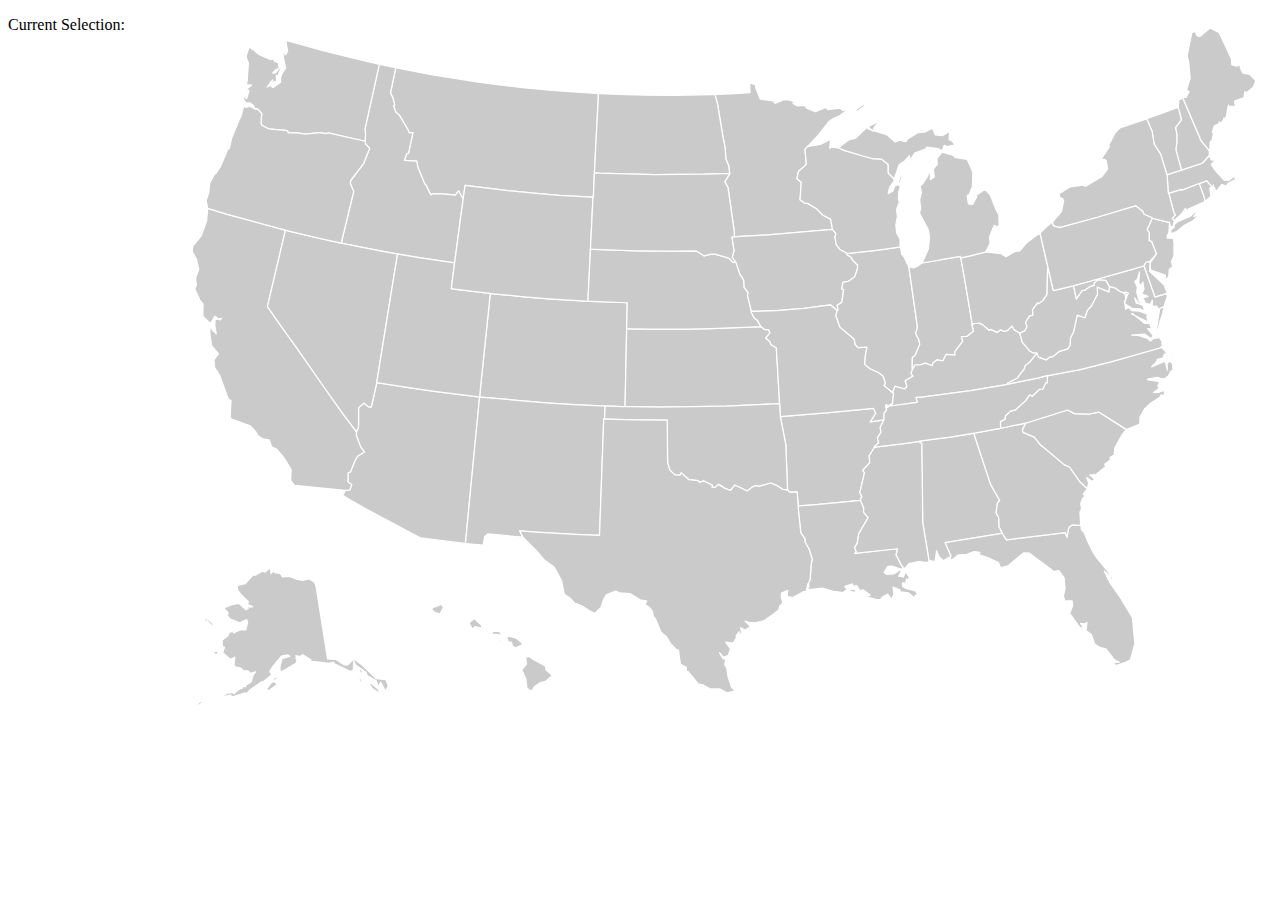
==== commit d48f08e1: "code-optimization, gitignore, selected state name" ====
--- a/index.html
+++ b/index.html
@@ -11,6 +11,8 @@
     <link rel="stylesheet" href="styles.css">
 </head>
 <body id="body">
+    <p id="current">Current Selection:</p>
+
     <div id="details-box"></div>
 
     <svg
